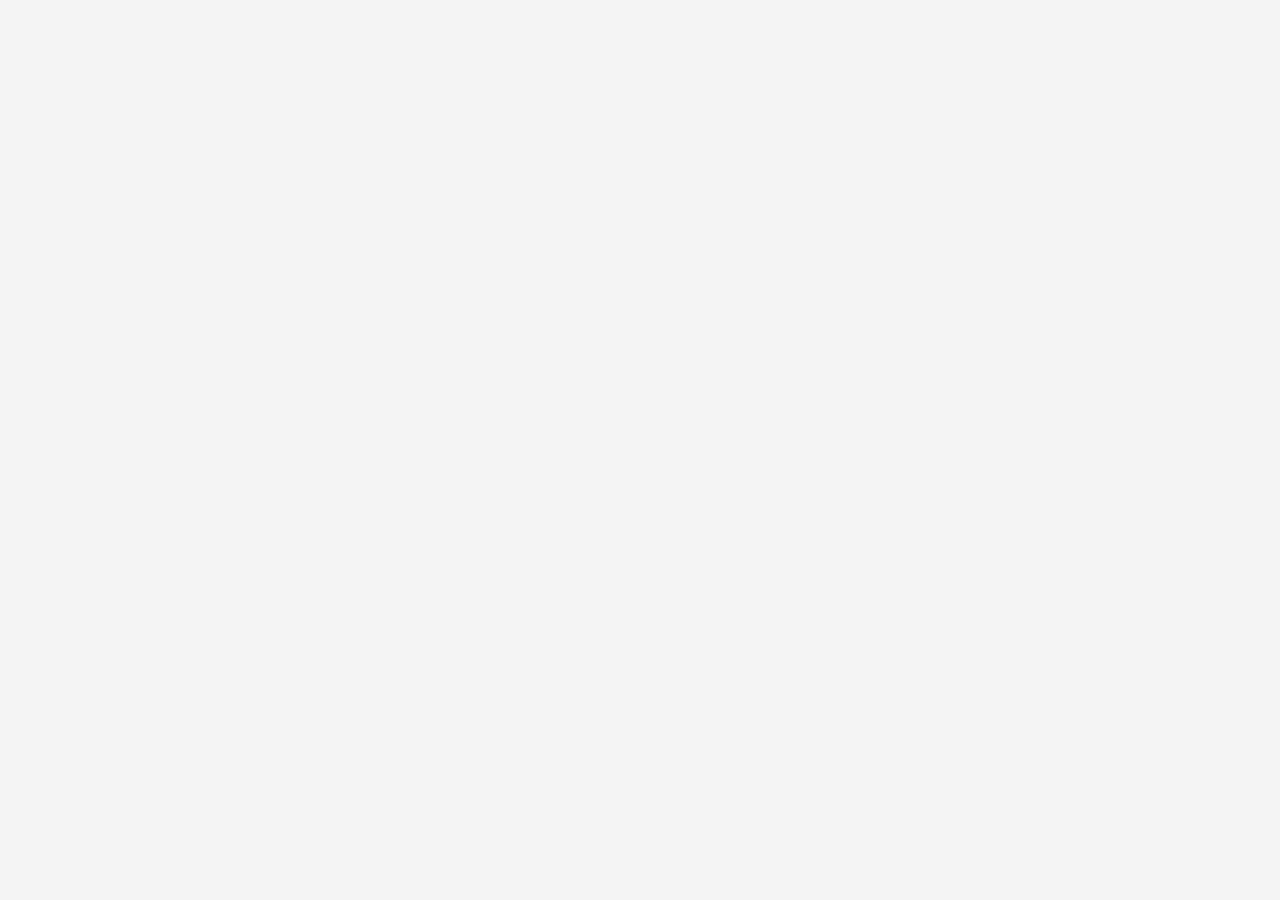
==== boyaca.html @ 5bf3a203 "Primera actualización" ====
<!DOCTYPE html>
<html lang="en">
<head>
    <meta charset="UTF-8">
    <meta name="viewport" content="width=device-width, initial-scale=1.0">
    <link rel="stylesheet" href="css/styles.css">
    <title>Boyaca/title>
</head>
<body>
    <!--Barra superior-->
<header class="top-bar">
    <div class="centar-texto">
        <!--<img src="imagenes/logo.png" alt="Biodiversidad">-->
        <span>Biodiversidad de Boyaca y Cundinamarca</span>
    </div>
</header>

<!--Menu vertical-->
<nav class="vertical-menu">
    <div class="logo">
        <img src="imagenes/logo.png" alt="Biodiversidad">
    </div>
    <ul>
        <li><a href="index.html">Inicio</a></li>
        <li><a href="mapas.html">Mapas</a></li>
        <li><a href="boyaca.html">Boyaca</a></li>
        <li><a href="cundinamarca.html">Cundinamarca</a></li>
    </ul>
</nav>

<main>
    <h1>Estamos en proceso de diseño</h1>
</main>
</body>
</html>
---- css/styles.css ----
body {
    font-family: 'Gill Sans', 'Gill Sans MT', Calibri, 'Trebuchet MS', sans-serif;
    background-color: #f4f4f4;
    margin: 0;
    padding: 0;
    display: flex;
    flex-direction: column;
}

.top-bar {
    background-color: #0e6251;
    color: white;
    padding: 10px 20px;
    display: flex;
    align-items: center;
    justify-content: center;
    position: fixed;
    
    top: 0;
    width: 100%;
    z-index: 1000;
}

.centar-texto {
    display: inline-block;
    font-size: 20px; /* Tamaño del texto */
    font-weight: bold;
}
.logo {
    display: flex;
    align-items: center;
}

.logo img {
    width: 150px; /* Tamaño del logo */
    height: auto;
    margin-right: 10px;
    /*flex: 1;*/
    display: flex;
    justify-content: center;
    align-items: center;
}

.logo span {
    display: inline-block;
    font-size: 20px; /* Tamaño del texto */
    font-weight: bold;
}

.vertical-menu {
    width: 200px;
    background-color: #148f77;
    padding-top: 60px; /* Para evitar que se superponga con la barra superior */
    position: fixed;
    top: 0;
    left: 0;
    height: 100%;
    overflow-x: hidden;
    overflow-y: auto;
}

.vertical-menu ul {
    list-style-type: none;
    padding: 0;
    margin: 0;
}

.vertical-menu li {
    margin: 0;
}

.vertical-menu a {
    display: block;
    padding: 15px;
    text-decoration: none;
    color: white;
    font-size: 18px;
}

.vertical-menu a:hover {
    background-color: #148f77;
}

main {
    margin-left: 200px; /* Espacio para el menú vertical */
    padding: 20px;
    margin-top: 60px; /* Espacio para la barra superior */
}
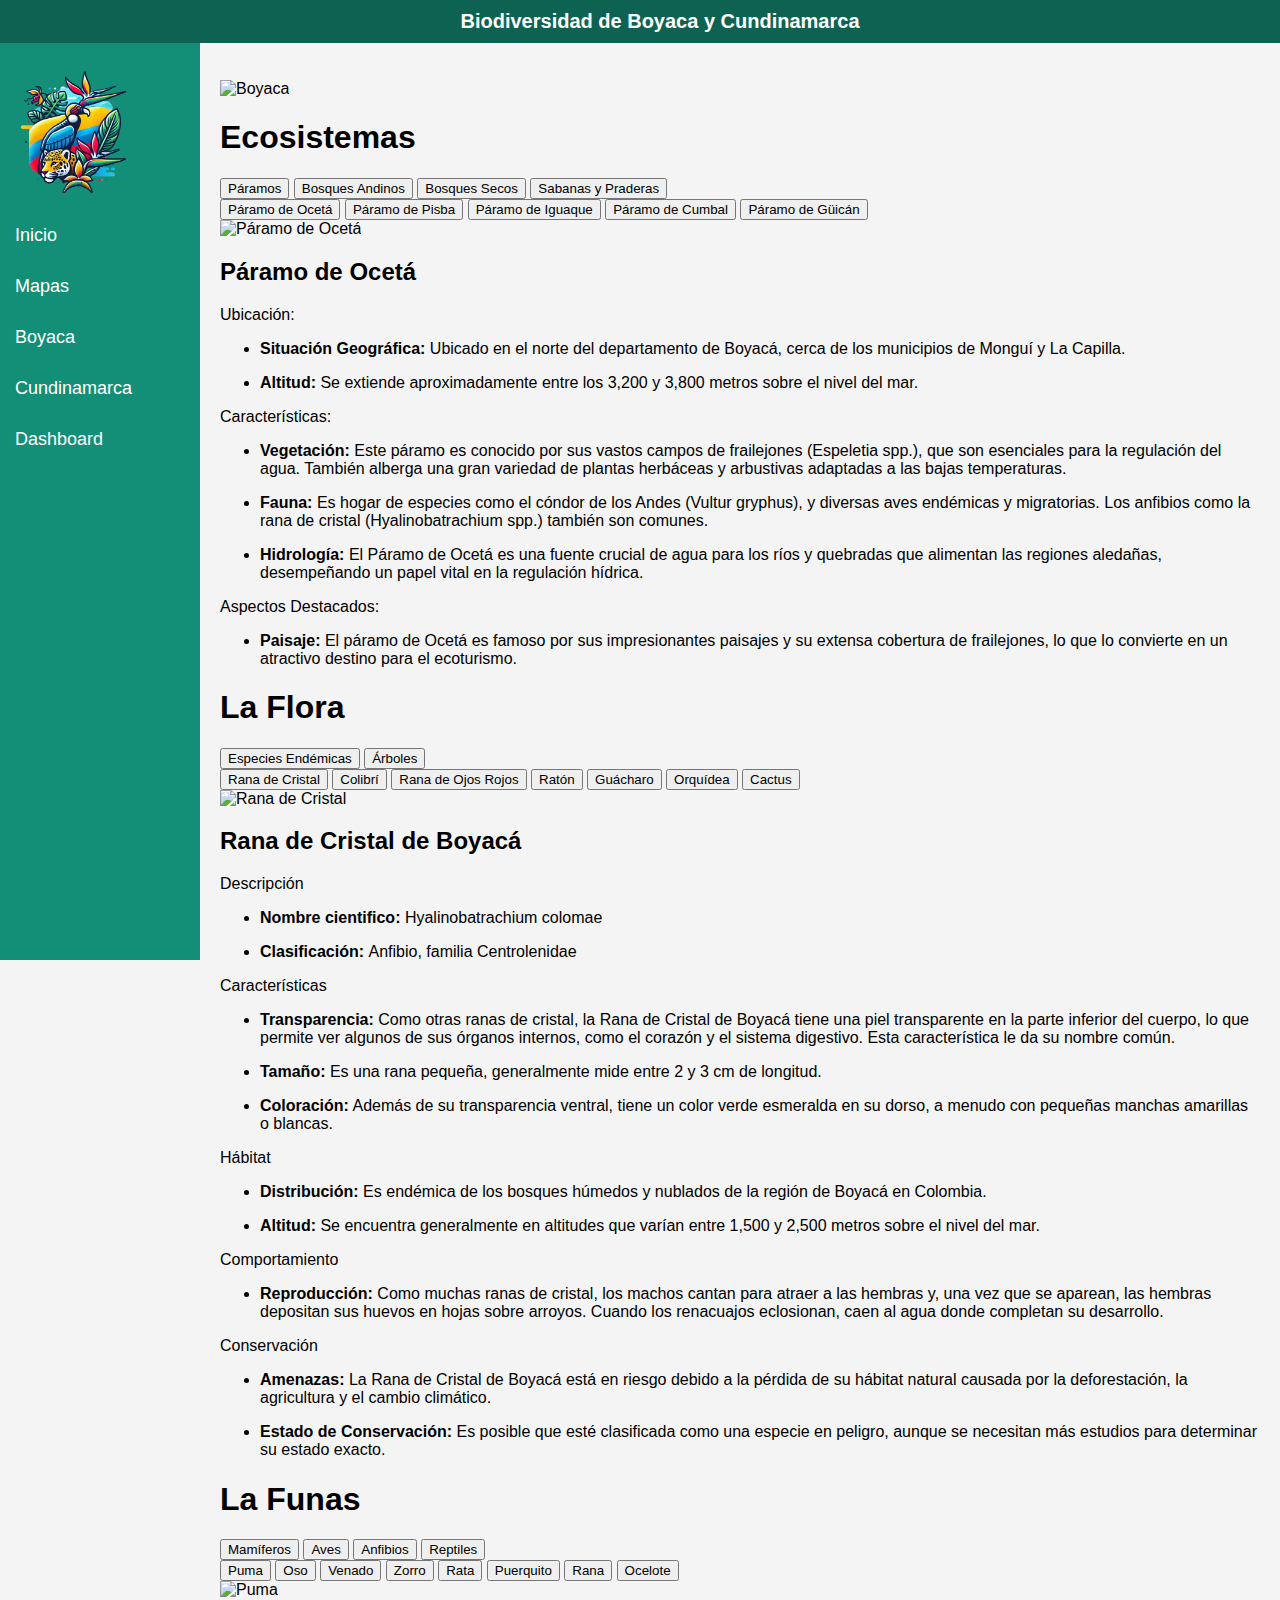
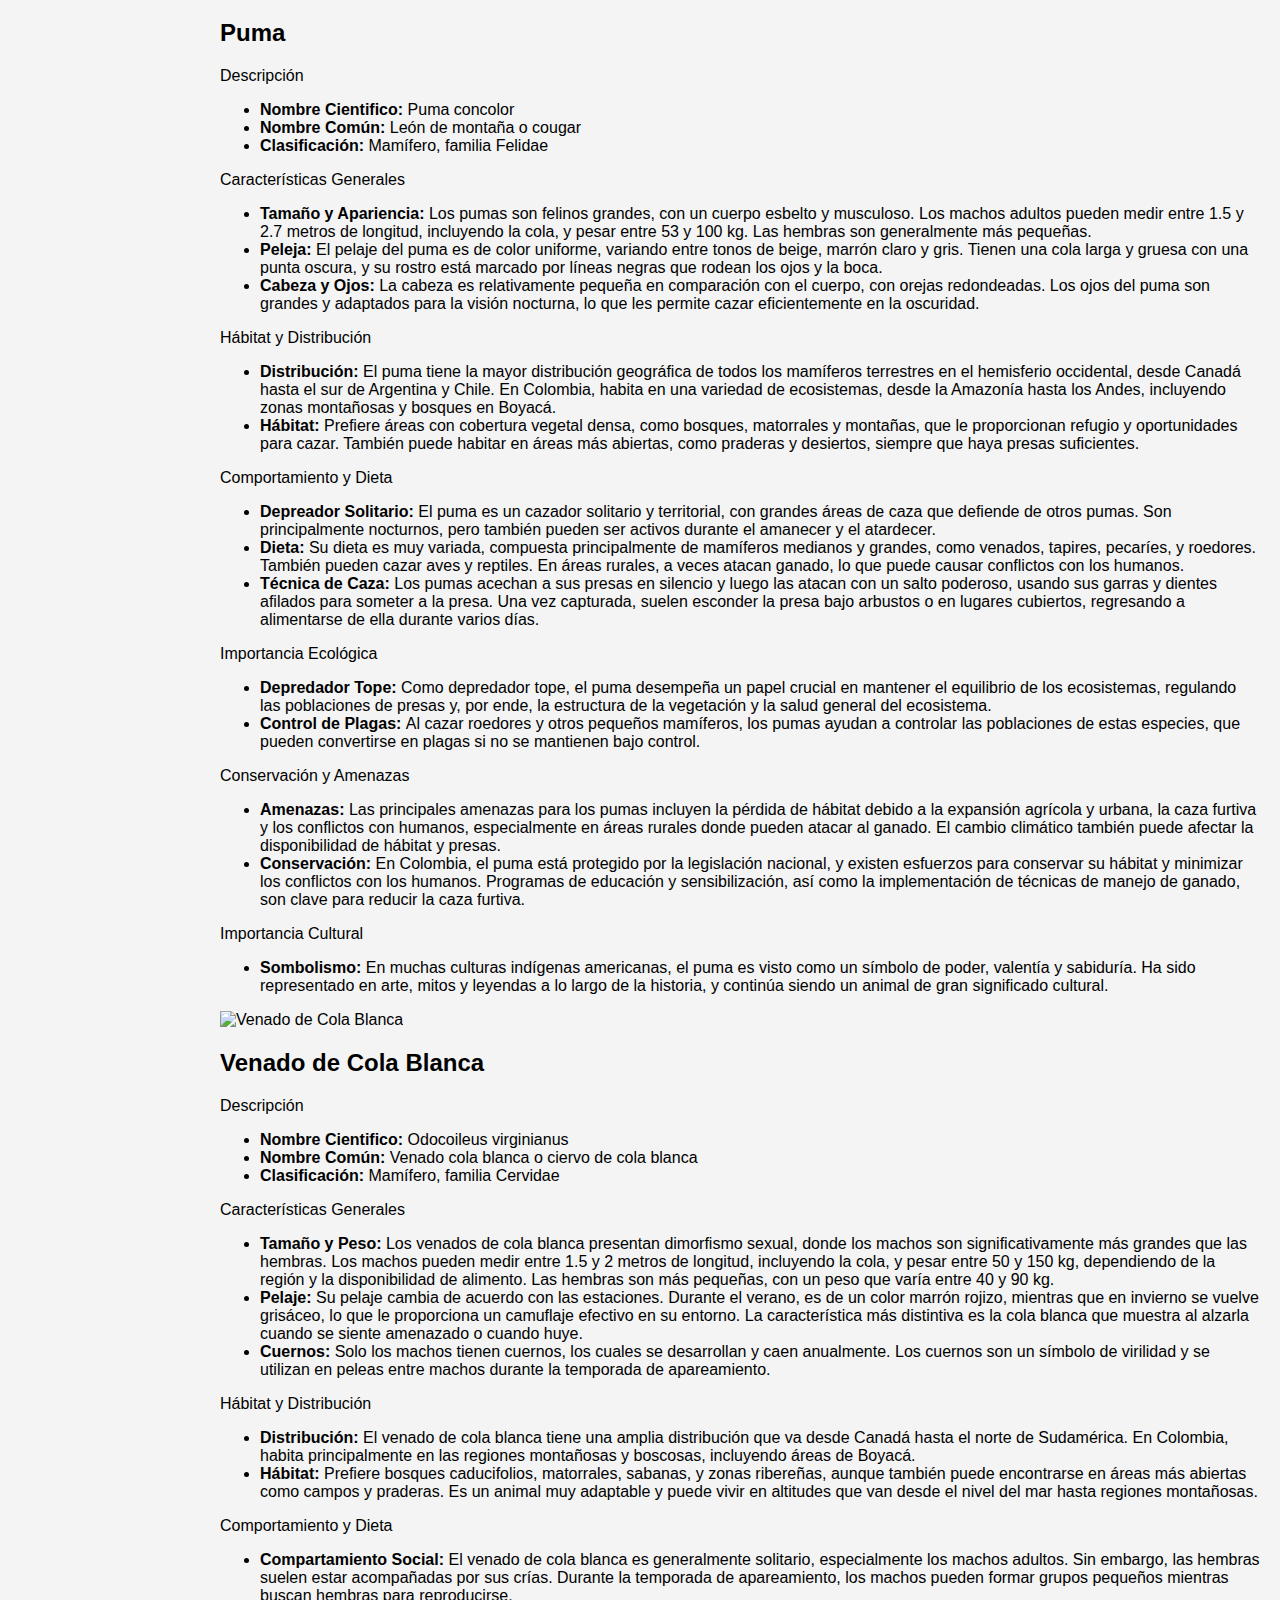
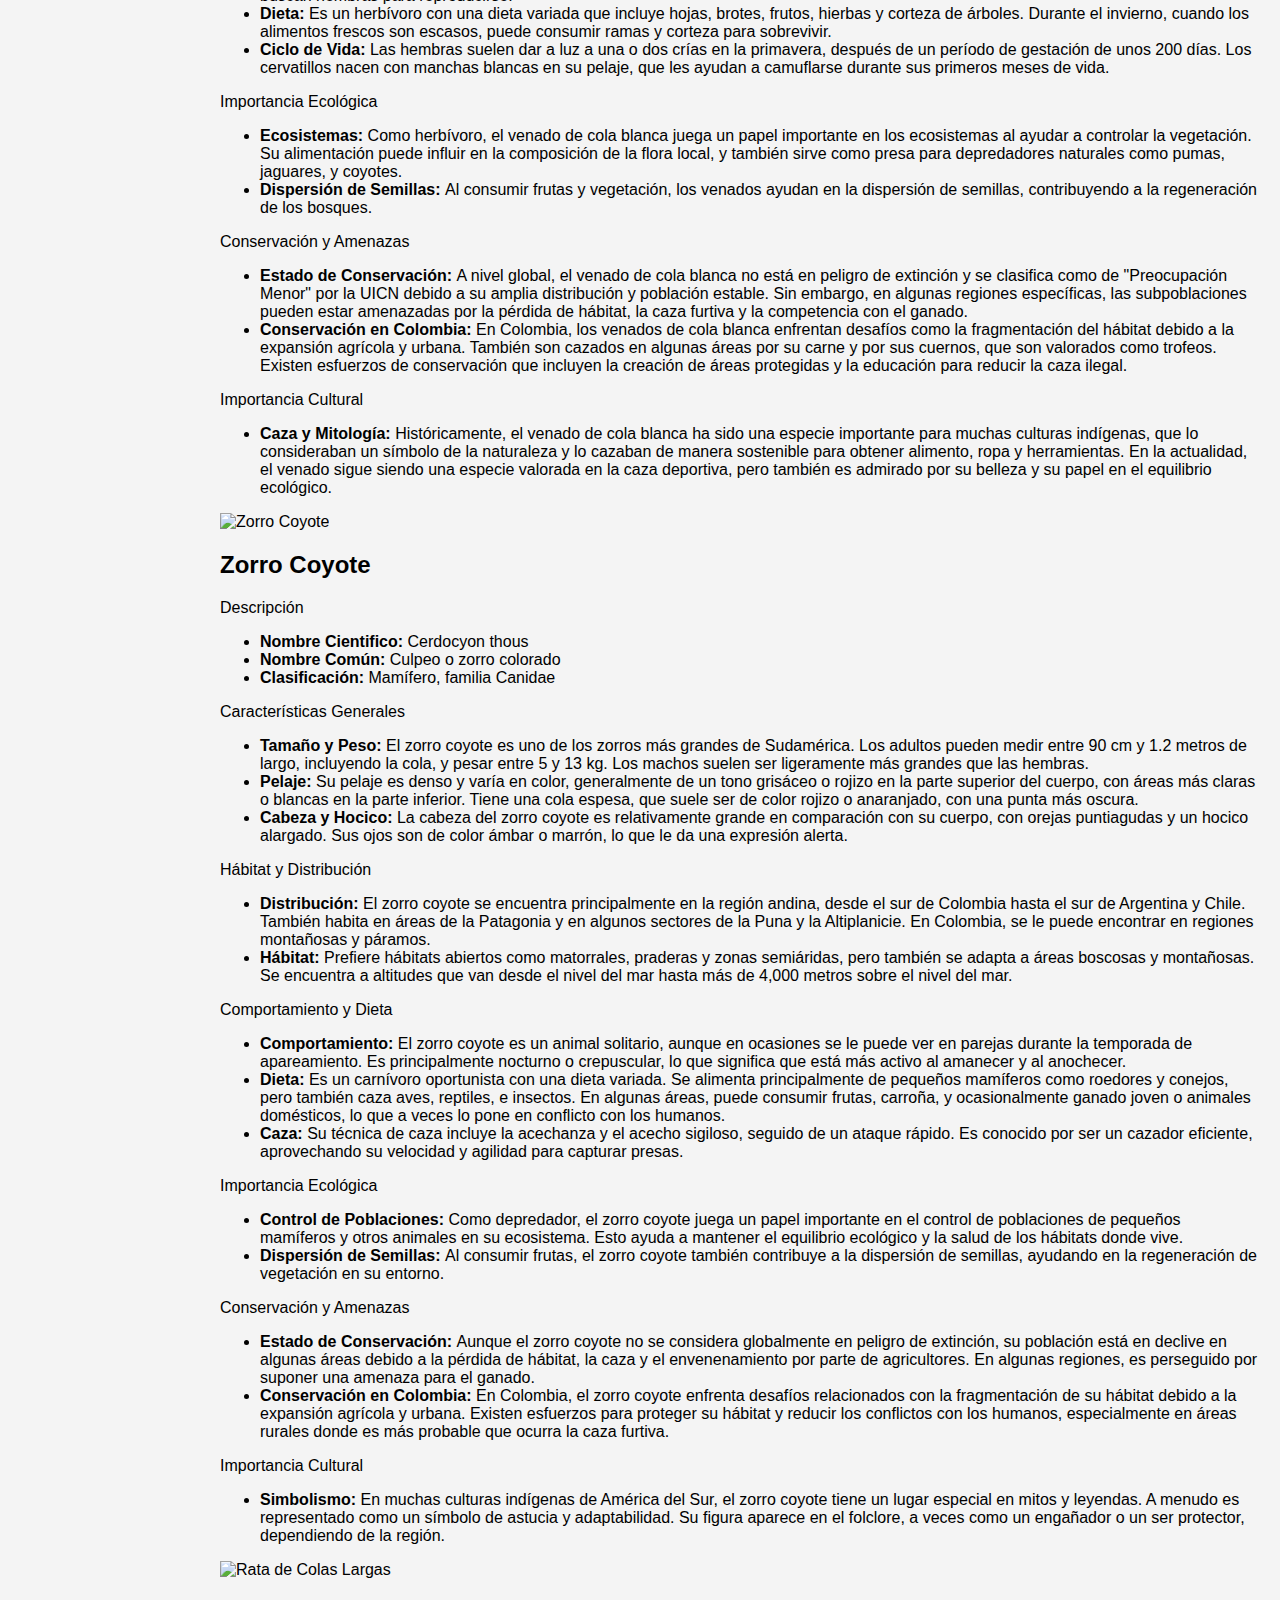
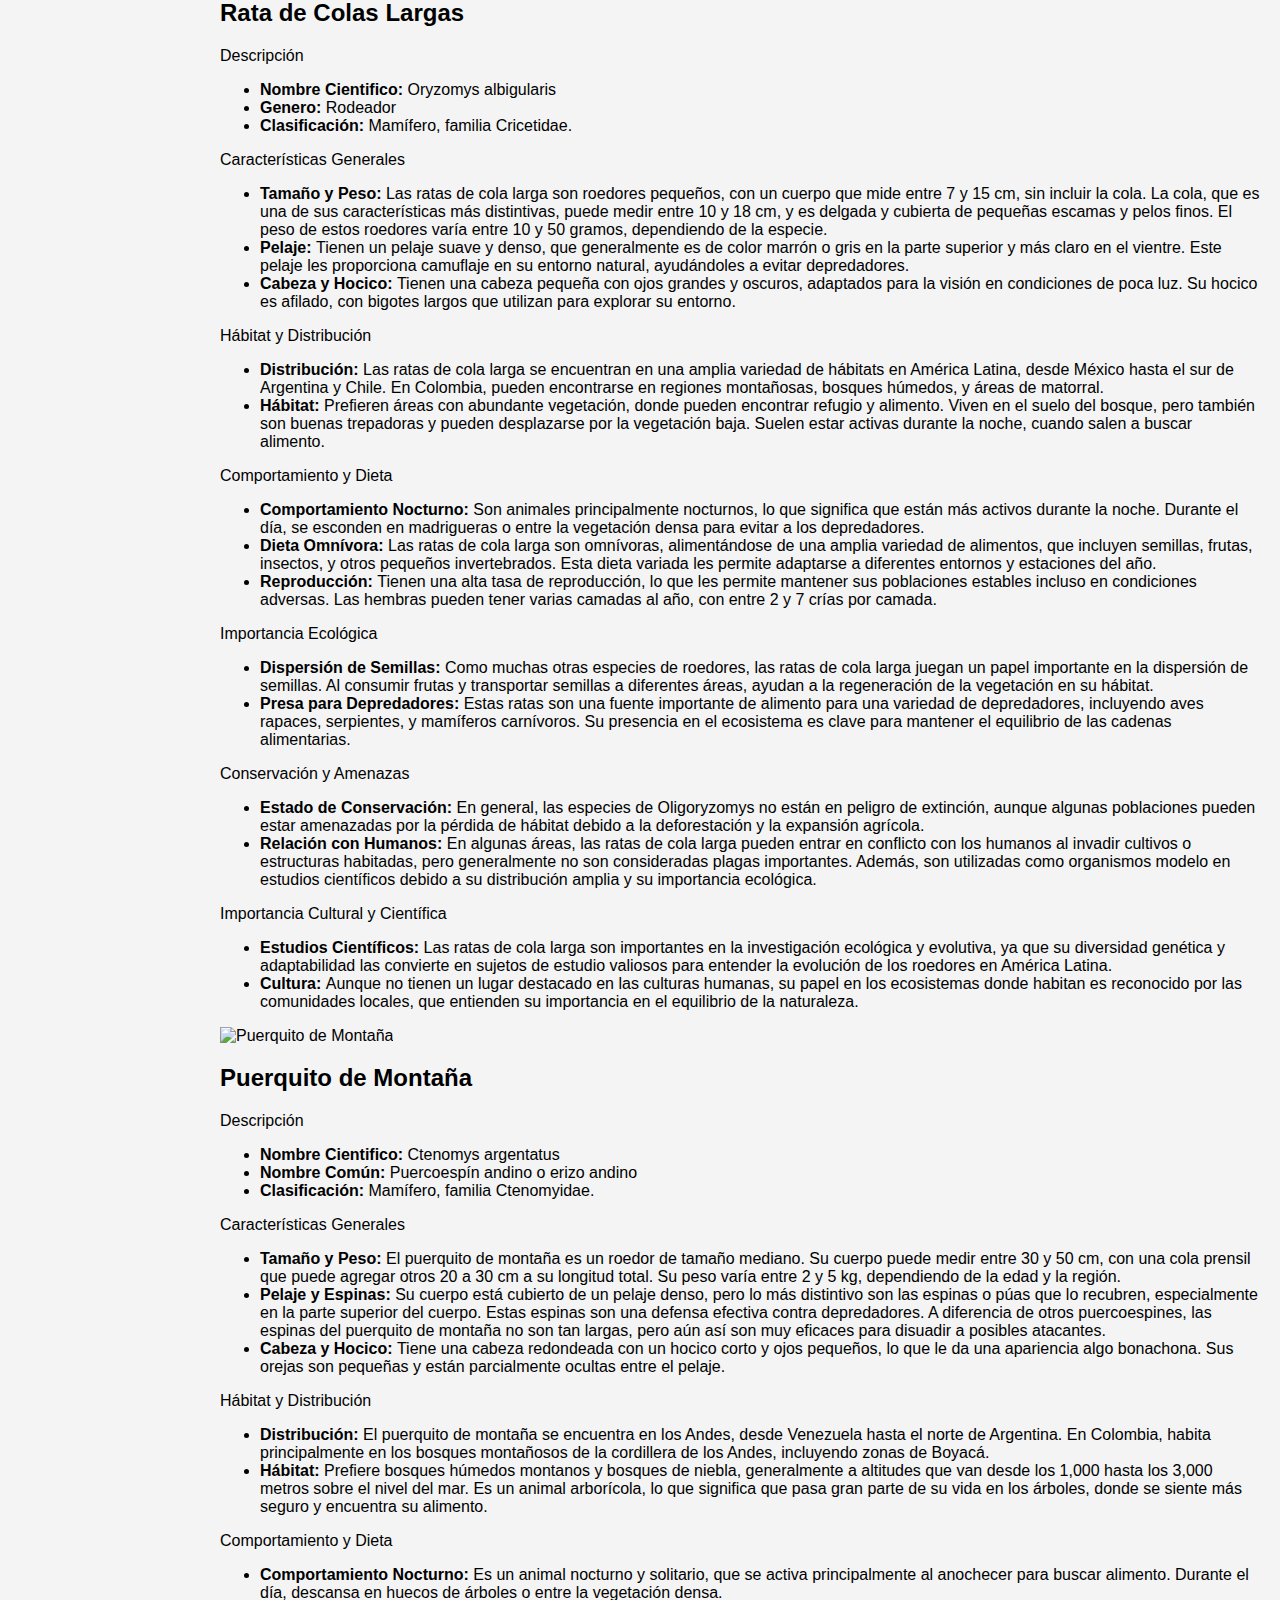
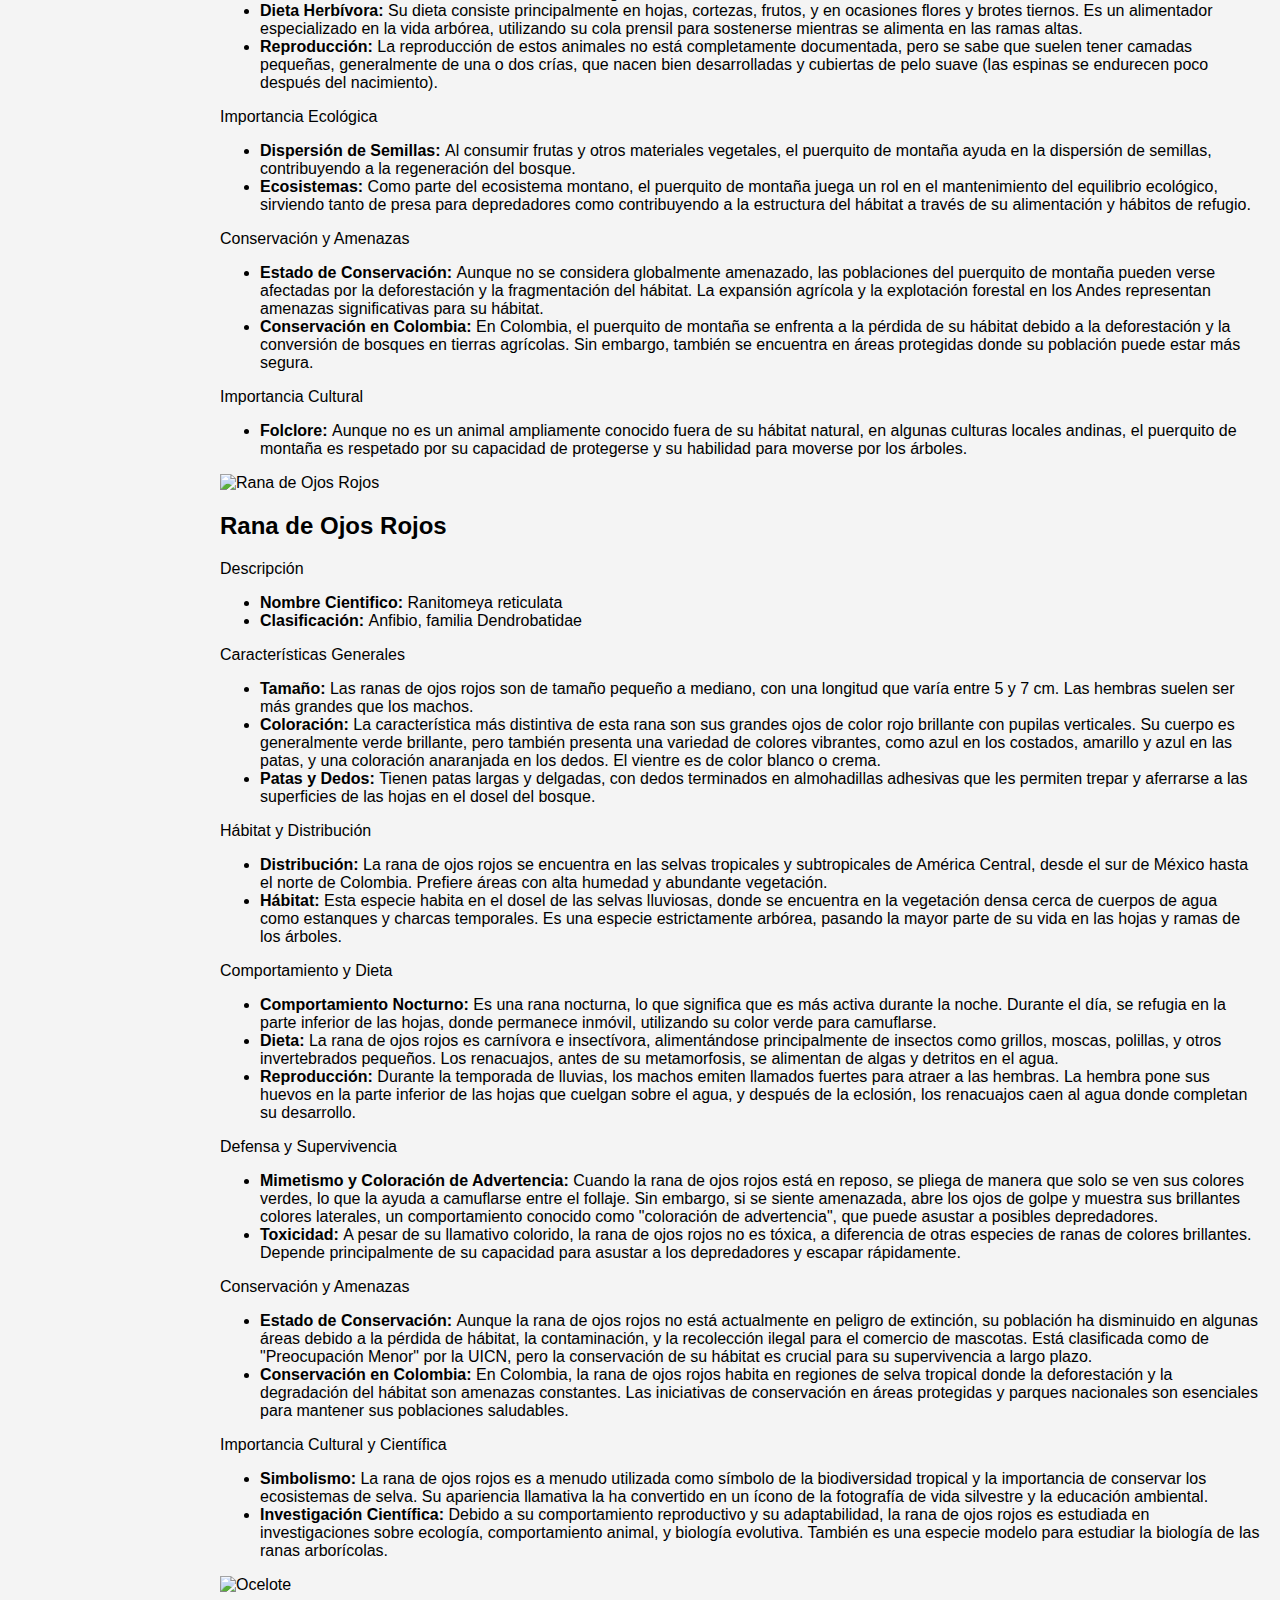
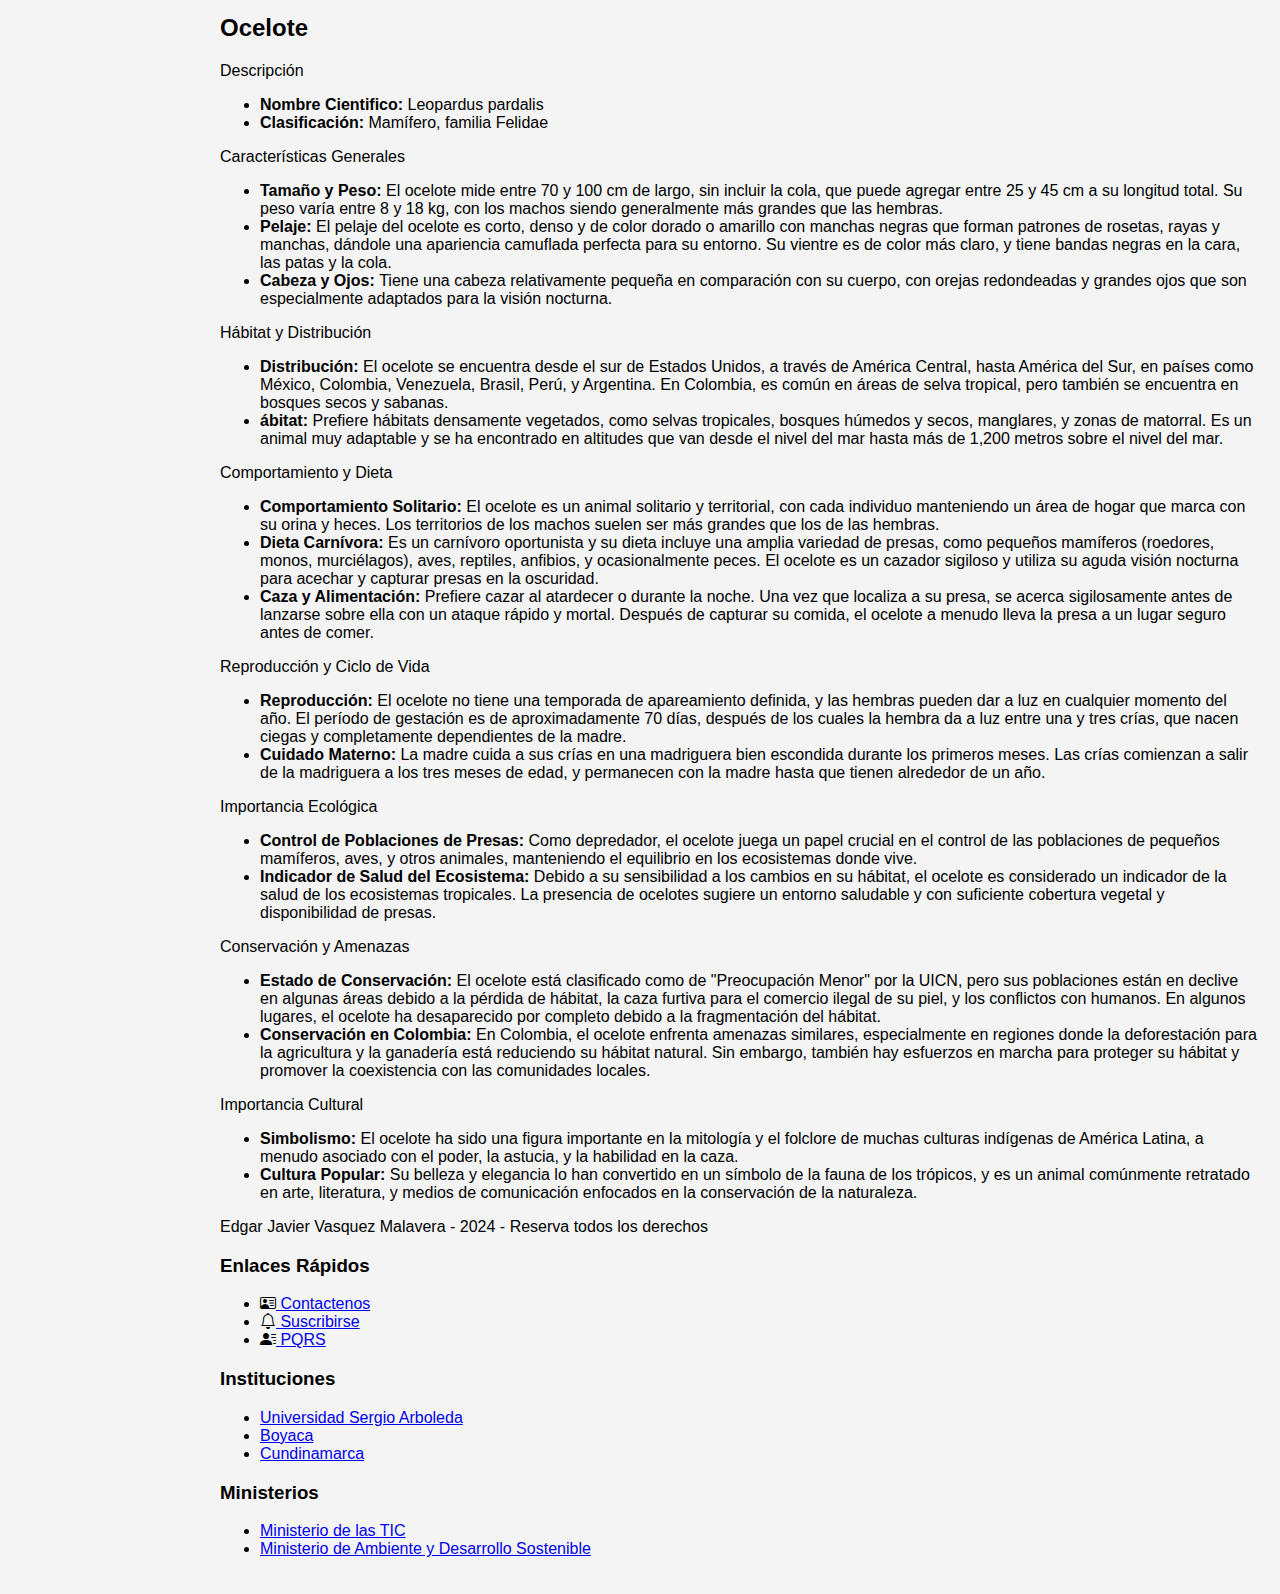
==== commit 836b8832: "Segunda actualización" ====
--- a/boyaca.html
+++ b/boyaca.html
@@ -1,35 +1,2436 @@
-<!DOCTYPE html>
-<html lang="en">
-<head>
-    <meta charset="UTF-8">
-    <meta name="viewport" content="width=device-width, initial-scale=1.0">
-    <link rel="stylesheet" href="css/styles.css">
-    <title>Boyaca/title>
-</head>
-<body>
-    <!--Barra superior-->
-<header class="top-bar">
-    <div class="centar-texto">
-        <!--<img src="imagenes/logo.png" alt="Biodiversidad">-->
-        <span>Biodiversidad de Boyaca y Cundinamarca</span>
-    </div>
-</header>
-
-<!--Menu vertical-->
-<nav class="vertical-menu">
-    <div class="logo">
-        <img src="imagenes/logo.png" alt="Biodiversidad">
-    </div>
-    <ul>
-        <li><a href="index.html">Inicio</a></li>
-        <li><a href="mapas.html">Mapas</a></li>
-        <li><a href="boyaca.html">Boyaca</a></li>
-        <li><a href="cundinamarca.html">Cundinamarca</a></li>
-    </ul>
-</nav>
-
-<main>
-    <h1>Estamos en proceso de diseño</h1>
-</main>
-</body>
+<!DOCTYPE html>
+<html lang="en">
+<head>
+    <meta charset="UTF-8">
+    <meta name="viewport" content="width=device-width, initial-scale=1.0">
+    <link rel="stylesheet" href="https://cdn.jsdelivr.net/npm/bootstrap-icons@1.11.3/font/bootstrap-icons.min.css">
+    <link rel="stylesheet" href="css/styles.css">
+    <link rel="stylesheet" href="css/imageindex.css">
+    <link rel="stylesheet" href="css/pestañas.css">
+    <link rel="stylesheet" href="css/footer.css">
+    <title>Boyaca</title>
+</head>
+<body>
+    <!--Barra superior-->
+    <header class="top-bar">
+        <div class="centar-texto">
+            <!--<img src="imagenes/logo.png" alt="Biodiversidad">-->
+            <span>Biodiversidad de Boyaca y Cundinamarca</span>
+        </div>
+    </header>
+
+    <!--Menu vertical-->
+    <nav class="vertical-menu">
+        <div class="logo">
+            <img src="imagenes/logo.png" alt="Biodiversidad">
+        </div>
+        <ul>
+            <li><a href="index.html">Inicio</a></li>
+            <li><a href="mapas.html">Mapas</a></li>
+            <li><a href="boyaca.html">Boyaca</a></li>
+            <li><a href="cundinamarca.html">Cundinamarca</a></li>
+            <li><a href="dashboard.html">Dashboard</a></li>
+        </ul>
+    </nav>
+
+    <main>
+        <div class="image-container">
+            <img src="imagenes/imagenes/banner_boyaca.png" alt="Boyaca">
+        </div>
+        <!-- Pestañas -->
+        <div class="tab-container">
+            <!-- Título -->
+            <h1 class="tab-title">Ecosistemas</h1>
+
+            <!-- Botones de las Pestañas Principales -->
+            <div class="tab-buttons">
+                <button class="tab-button" onclick="openTab(event, 'paramos')">Páramos</button>
+                <button class="tab-button" onclick="openTab(event, 'bosandino')">Bosques Andinos</button>
+                <button class="tab-button" onclick="openTab(event, 'bossecos')">Bosques Secos</button>
+                <button class="tab-button" onclick="openTab(event, 'sabanaparderas')">Sabanas y Praderas</button>
+            </div>
+
+            <!-- Contenido de las Pestañas -->
+            <div id="paramos" class="tab-content">
+                <div class="subtab-buttons">
+                    <button class="subtab-button" onclick="openSubTab(event, 'paroceta')">Páramo de Ocetá</button>
+                    <button class="subtab-button" onclick="openSubTab(event, 'parpisba')">Páramo de Pisba</button>
+                    <button class="subtab-button" onclick="openSubTab(event, 'pariguaque')">Páramo de Iguaque</button>
+                    <button class="subtab-button" onclick="openSubTab(event, 'parcumbal')">Páramo de Cumbal</button>
+                    <button class="subtab-button" onclick="openSubTab(event, 'parguican')">Páramo de Güicán</button>
+                </div>
+                <div id="paroceta" class="subtab-content">
+                    <img src="imagenes/Boyaca/paramos/Páramo de Ocetá.jpg" alt="Páramo de Ocetá">
+                    <h2>Páramo de Ocetá</h2>
+                    <p>Ubicación:</p>
+                    <ul>
+                        <li><strong>Situación Geográfica:</strong> Ubicado en el norte del departamento de Boyacá, cerca de los municipios de Monguí y La Capilla.</li>
+                    </ul>
+                    <ul>
+                        <li><strong>Altitud:</strong> Se extiende aproximadamente entre los 3,200 y 3,800 metros sobre el nivel del mar.</li>
+                    </ul>
+                    <p>Características:</p>
+                    <ul>
+                        <li><strong>Vegetación:</strong> Este páramo es conocido por sus vastos campos de frailejones (Espeletia spp.), que son esenciales para la regulación del agua. También alberga una gran variedad de plantas herbáceas y arbustivas adaptadas a las bajas temperaturas.</li>
+                    </ul>
+                    <ul>
+                        <li><strong>Fauna:</strong> Es hogar de especies como el cóndor de los Andes (Vultur gryphus), y diversas aves endémicas y migratorias. Los anfibios como la rana de cristal (Hyalinobatrachium spp.) también son comunes.</li>
+                    </ul>
+                    <ul>
+                        <li><strong>Hidrología:</strong> El Páramo de Ocetá es una fuente crucial de agua para los ríos y quebradas que alimentan las regiones aledañas, desempeñando un papel vital en la regulación hídrica.</li>
+                    </ul>
+                    <p>Aspectos Destacados:</p>
+                    <ul>
+                        <li><strong>Paisaje:</strong> El páramo de Ocetá es famoso por sus impresionantes paisajes y su extensa cobertura de frailejones, lo que lo convierte en un atractivo destino para el ecoturismo.</li>
+                    </ul>
+                </div>
+                <div id="parpisba" class="subtab-content" style="display:none;">
+                    <img src="imagenes/Boyaca/paramos/Páramo de Pisba.jpeg" alt="Páramo de Pisba">
+                    <h2>Páramo de Pisba</h2>
+                    <p>Ubicación:</p>
+                    <ul>
+                        <li><strong>Situación Geográfica:</strong> Se encuentra en el sur de Boyacá, extendiéndose hasta la región del Tolima. Está cerca de los municipios de Chita y El Cocuy.</li>
+                    </ul>
+                    <ul>
+                        <li><strong>Altitud:</strong> Varía entre los 3,200 y 4,200 metros sobre el nivel del mar.</li>
+                    </ul>
+                    <p>Características:</p>
+                    <ul>
+                        <li><strong>Vegetación:</strong> Similar al Páramo de Ocetá, el Páramo de Pisba tiene una vegetación dominada por frailejones y una variedad de plantas herbáceas. Es notable por sus campos de vegetación baja y sus suelos húmedos.</li>
+                    </ul>
+                    <ul>
+                        <li><strong>Fauna:</strong> Alberga especies como el oso de anteojos (Tremarctos ornatus), el cóndor de los Andes, y una rica avifauna adaptada a las condiciones frías. Los anfibios también son diversos en este ecosistema.</li>
+                    </ul>
+                    <ul>
+                        <li><strong>Hidrología:</strong> Este páramo es fundamental para la captación de agua que alimenta los ríos y quebradas locales, influyendo en la disponibilidad de agua en las regiones circundantes.</li>
+                    </ul>
+                    <p>Aspectos Destacados:</p>
+                    <ul>
+                        <li><strong>Paisaje:</strong> El Páramo de Pisba se caracteriza por su topografía accidentada y sus hermosos paisajes de alta montaña, que incluyen lagunas y formaciones rocosas.</li>
+                    </ul>
+                </div>
+                <div id="pariguaque" class="subtab-content" style="display:none;">
+                    <img src="imagenes/Boyaca/paramos/Páramo de Iguaque.jpeg" alt="Páramo de Iguaque">
+                    <h2>Páramo de Iguaque</h2>
+                    <p>Ubicación:</p>
+                    <ul>
+                        <li><strong>Situación Geográfica:</strong> Se encuentra al norte del departamento, cerca del municipio de Villa de Leyva.</li>
+                    </ul>
+                    <ul>
+                        <li><strong>Altitud:</strong> Oscila entre los 2,800 y 3,500 metros sobre el nivel del mar.</li>
+                    </ul>
+                    <p>Características:</p>
+                    <ul>
+                        <li><strong>Vegetación:</strong> Este páramo presenta una vegetación variada que incluye frailejones, musgos, líquenes y una gran diversidad de plantas herbáceas adaptadas a condiciones de alta montaña.</li>
+                    </ul>
+                    <ul>
+                        <li><strong>Fauna:</strong> El Páramo de Iguaque es hogar de especies como el venado de cola blanca (Odocoileus virginianus), y aves como el tucán andino (Ramphastos sulfuratus). También alberga diversas especies de anfibios y reptiles.</li>
+                    </ul>
+                    <ul>
+                        <li><strong>Hidrología:</strong> Es una fuente importante de agua para los ríos y quebradas locales, y es esencial para la provisión de agua a las poblaciones cercanas.</li>
+                    </ul>
+                    <p>Aspectos Destacados:</p>
+                    <ul>
+                        <li><strong>Paisaje:</strong> El Páramo de Iguaque es conocido por sus paisajes pintorescos y su significado cultural. La Laguna de Iguaque, situada en el corazón del páramo, es un sitio sagrado para las comunidades indígenas locales.</li>
+                    </ul>
+                </div>
+                <div id="parcumbal" class="subtab-content" style="display:none;">
+                    <img src="imagenes/Boyaca/paramos/Páramo de Cumbal.jpg" alt="Páramo de Cumbal">
+                    <h2>Páramo de Cumbal</h2>
+                    <p>Ubicación:</p>
+                    <ul>
+                        <li><strong>Situación Geográfica:</strong> Aunque mayormente ubicado en el departamento de Nariño, su influencia se extiende hasta el noreste de Boyacá.</li>
+                    </ul>
+                    <ul>
+                        <li><strong>Altitud:</strong> Se encuentra a altitudes superiores a los 3,500 metros sobre el nivel del mar.</li>
+                    </ul>
+                    <p>Características:</p>
+                    <ul>
+                        <li><strong>Vegetación:</strong> Este páramo se caracteriza por una vegetación de alta montaña con frailejones y una gran diversidad de plantas herbáceas.</li>
+                    </ul>
+                    <ul>
+                        <li><strong>Fauna:</strong> Alberga una variedad de especies, incluyendo aves como el cóndor de los Andes y mamíferos como el puma.</li>
+                    </ul>
+                    <ul>
+                        <li><strong>Hidrología:</strong> Al igual que otros páramos, el Páramo de Cumbal es crucial para la regulación hídrica en la región.</li>
+                    </ul>
+                    <p>Aspectos Destacados:</p>
+                    <ul>
+                        <li><strong>Paisaje:</strong> El Páramo de Cumbal presenta un paisaje dramático con montañas escarpadas y extensos campos de frailejones, ofreciendo vistas espectaculares.</li>
+                    </ul>
+                </div>
+                <div id="parguican" class="subtab-content" style="display:none;">
+                    <img src="imagenes/Boyaca/paramos/paramo de guican o cocuy.jpg" alt="Páramo de Guican">
+                    <h2>Páramo de Güicán</h2>
+                    <p>Ubicación:</p>
+                    <ul>
+                        <li><strong>Situación Geográfica:</strong> Localizado en el nororiente de Boyacá, cerca del municipio de Güicán y extendiéndose hasta el sur de la región de Santander.</li>
+                    </ul>
+                    <ul>
+                        <li><strong>Altitud:</strong> Se encuentra a altitudes que van desde los 3,000 hasta los 4,200 metros sobre el nivel del mar.</li>
+                    </ul>
+                    <p>Características:</p>
+                    <ul>
+                        <li><strong>Vegetación:</strong> El Páramo de Güicán tiene una vegetación compuesta principalmente de frailejones, plantas herbáceas y musgos.</li>
+                    </ul>
+                    <ul>
+                        <li><strong>Fauna:</strong> Es hogar de especies como el oso de anteojos y diversas aves andinas. También se pueden encontrar diversas especies de ranas y reptiles adaptados a las condiciones frías.</li>
+                    </ul>
+                    <ul>
+                        <li><strong>Hidrología:</strong> Este páramo es esencial para la captación y regulación del agua en la región, afectando la disponibilidad de agua para las áreas circundantes.</li>
+                    </ul>
+                    <p>Aspectos Destacados:</p>
+                    <ul>
+                        <li>Paisaje: El Páramo de Güicán es conocido por sus paisajes únicos y su importancia ecológica en la región.</li>
+                    </ul>
+                </div>
+            </div>
+
+            <div id="bosandino" class="tab-content" style="display:none;">
+                <div class="subtab-buttons">
+                    <button class="subtab-button" onclick="openSubTab(event, 'baiguaque')">Bosque Andino de Iguaque</button>
+                    <button class="subtab-button" onclick="openSubTab(event, 'pnnevados')">Parque Nacional Natural de los Nevados</button>
+                    <button class="subtab-button" onclick="openSubTab(event, 'pniguaque')">Parque Natural Regional de Iguaque</button>
+                    <button class="subtab-button" onclick="openSubTab(event, 'pncocuy')">Parque Nacional Natural El Cocuy</button>
+                    <button class="subtab-button" onclick="openSubTab(event, 'pntota')">Parque Natural Regional de Tota</button>
+                </div>
+                <div id="baiguaque" class="subtab-content">
+                    <img src="imagenes/Boyaca/bosques/Bosque_Andino_Iguaque.jpeg" alt="Imagen 2.1">
+                    <h2>Bosque Andino de Iguaque</h2>
+                    <p>Ubicación:</p>
+                    <ul>
+                        <li><strong>Situación Geográfica:</strong> Al norte del departamento de Boyacá, cerca del municipio de Villa de Leyva.</li>
+                    </ul>
+                    <ul>
+                        <li><strong>Altitud:</strong> Aproximadamente entre 2,800 y 3,500 metros sobre el nivel del mar.</li>
+                    </ul>
+                    <p>Características:</p>
+                    <ul>
+                        <li><strong>Vegetación:</strong> Dominado por especies de árboles como el roble (Quercus humboldtii) y el ciprés (Cupressus lusitanica). También se encuentran arbustos, helechos y plantas herbáceas. La vegetación es muy diversa y se adapta a las condiciones de humedad y temperatura.</li>
+                    </ul>
+                    <ul>
+                        <li><strong>Fauna:</strong> Alberga una rica fauna que incluye mamíferos como el venado de cola blanca (Odocoileus virginianus) y el puma (Puma concolor). También es hogar de aves como el tucán andino (Ramphastos sulfuratus) y el quetzal (Pharomachrus mocinno), así como de varias especies de roedores y marsupiales.</li>
+                    </ul>
+                    <ul>
+                        <li><strong>Aspectos Destacados:</strong> El bosque andino de Iguaque incluye la Laguna de Iguaque, un sitio sagrado para las comunidades locales, y es conocido por sus hermosos paisajes y su biodiversidad.</li>
+                    </ul>
+                </div>
+                <div id="pnnevados" class="subtab-content" style="display:none;">
+                    <img src="imagenes/Boyaca/bosques/losnevados.jpeg" alt="Imagen 2.2">
+                    <h2>Parque Nacional Natural de los Nevados</h2>
+                    <p>Ubicación:</p>
+                    <ul>
+                        <li><strong>Situación Geográfica:</strong> En el suroeste del departamento de Boyacá, extendiéndose también a los departamentos vecinos de Caldas y Risaralda.</li>
+                    </ul>
+                    <ul>
+                        <li><strong>Altitud:</strong> Varía entre los 2,500 y 3,800 metros sobre el nivel del mar</li>
+                    </ul>
+                    <p>Características:</p>
+                    <ul>
+                        <li><strong>Vegetación:</strong> Este bosque andino presenta una vegetación rica y variada, con árboles como el roble y el ciprés. Además, incluye especies vegetales adaptadas a las condiciones frías, como musgos, líquenes y plantas herbáceas. En las zonas más altas, la vegetación se transforma en páramo.</li>
+                    </ul>
+                    <ul>
+                        <li><strong>Fauna:</strong> Es hogar de especies como el oso de anteojos (Tremarctos ornatus), el puma (Puma concolor), y aves como el cóndor de los Andes (Vultur gryphus). También se pueden encontrar especies de anfibios y reptiles adaptados al clima frío.</li>
+                    </ul>
+                    <ul>
+                        <li><strong>Aspectos Destacados:</strong> El parque incluye los nevados del Ruiz y del Tolima, ofreciendo paisajes montañosos impresionantes y una gran diversidad de ecosistemas.</li>
+                    </ul>
+                </div>
+                <div id="pniguaque" class="subtab-content" style="display:none;">
+                    <img src="imagenes/Boyaca/bosques/pniguaque.jpg" alt="Imagen 2.2">
+                    <h2>Parque Natural Regional de Iguaque</h2>
+                    <p>Ubicación:</p>
+                    <ul>
+                        <li><strong>Situación Geográfica:</strong> En el norte de Boyacá, cerca de los municipios de Villa de Leyva y Ráquira</li>
+                    </ul>
+                    <ul>
+                        <li><strong>Altitud:</strong> Se encuentra a altitudes entre 2,800 y 3,500 metros sobre el nivel del mar.</li>
+                    </ul>
+                    <p>Características:</p>
+                    <ul>
+                        <li><strong>Vegetación:</strong> El bosque andino de este parque presenta una mezcla de vegetación arbórea, con especies como el roble y el ciprés, junto con una rica capa de arbustos y plantas herbáceas. La vegetación es densa y proporciona un hábitat variado para muchas especies.</li>
+                    </ul>
+                    <ul>
+                        <li><strong>Fauna:</strong> Alberga especies como el venado de cola blanca y diversas aves como el tucán andino. También se encuentran varios roedores y marsupiales adaptados a este hábitat.</li>
+                    </ul>
+                    <ul>
+                        <li><strong>Aspectos Destacados:</strong> El parque es conocido por su belleza escénica y su importancia cultural, ya que incluye la Laguna de Iguaque, un sitio ceremonial para las comunidades locales.</li>
+                    </ul>
+                </div>
+                <div id="pncocuy" class="subtab-content" style="display:none;">
+                    <img src="imagenes/Boyaca/bosques/cocuy.jpg" alt="Imagen 2.2">
+                    <h2>Parque Nacional Natural El Cocuy</h2>
+                    <p>Ubicación:</p>
+                    <ul>
+                        <li><strong>Situación Geográfica:</strong> Al noreste de Boyacá, extendiéndose también a la región del departamento de Santander</li>
+                    </ul>
+                    <ul>
+                        <li><strong>Altitud: </strong> Varía entre los 2,800 y 4,200 metros sobre el nivel del mar.</li>
+                    </ul>
+                    <p>Características:</p>
+                    <ul>
+                        <li><strong>Vegetación:</strong> En las zonas bajas del parque, los bosques andinos están dominados por especies como el roble y el ciprés. A medida que se asciende, la vegetación cambia a páramo en las zonas más altas. El bosque incluye una mezcla de arbustos, helechos y plantas herbáceas.</li>
+                    </ul>
+                    <ul>
+                        <li><strong>Fauna:</strong> El bosque andino del parque es hogar de especies como el oso de anteojos y aves como el cóndor de los Andes. También alberga una rica fauna de insectos y anfibios.</li>
+                    </ul>
+                    <ul>
+                        <li><strong>Aspectos Destacados:</strong>El parque es conocido por su impresionante paisaje montañoso, que incluye cumbres nevadas y lagunas de alta montaña.</li>
+                    </ul>
+                </div>
+                <div id="pntota" class="subtab-content" style="display:none;">
+                    <img src="imagenes/Boyaca/bosques/tota.jpeg" alt="Imagen 2.2">
+                    <h2>Parque Natural Regional de Tota</h2>
+                    <p>Ubicación:</p>
+                    <ul>
+                        <li><strong>Situación Geográfica:</strong> En la región suroeste de Boyacá, alrededor del Lago de Tota.</li>
+                    </ul>
+                    <ul>
+                        <li><strong>Altitud:</strong> Aproximadamente entre 2,600 y 3,200 metros sobre el nivel del mar.</li>
+                    </ul>
+                    <p>Características:</p>
+                    <ul>
+                        <li><strong>Vegetación:</strong> Este bosque andino está caracterizado por la presencia de especies como el roble y el ciprés, junto con una vegetación arbustiva y herbácea que se adapta a las condiciones de alta humedad.</li>
+                    </ul>
+                    <ul>
+                        <li><strong>Fauna:</strong> Es hogar de una variedad de especies, incluyendo aves acuáticas y mamíferos como el venado de cola blanca. También hay presencia de roedores y anfibios adaptados al entorno.</li>
+                    </ul>
+                    <ul>
+                        <li><strong>Aspectos Destacados:</strong> El Parque Natural Regional de Tota es conocido por su lago, el Lago de Tota, que es el más grande de Colombia, y por su biodiversidad tanto en tierra como en agua.</li>
+                    </ul>
+                </div>
+            </div>
+
+            <div id="bossecos" class="tab-content" style="display:none;">
+                <div class="subtab-buttons">
+                    <button class="subtab-button" onclick="openSubTab(event, 'regchicmocha')">Región del Chicamocha</button>
+                    <button class="subtab-button" onclick="openSubTab(event, 'valletota')">Valle de Tota</button>
+                    <button class="subtab-button" onclick="openSubTab(event, 'areaduitama')">Área de Duitama</button>
+                    <button class="subtab-button" onclick="openSubTab(event, 'regvalriosuarez')">Regiones del Valle del Río Suárez</button>
+                    <button class="subtab-button" onclick="openSubTab(event, 'regmongui')">Región de Monguí</button>
+                </div>
+                <div id="regchicmocha" class="subtab-content">
+                    <img src="imagenes/Boyaca/bosques secos/Chicamocha.jpg" alt="Region del Chicamocha">
+                    <h2>Región del Chicamocha</h2>
+                    <p>Ubicación:</p>
+                    <ul>
+                        <li><strong>Situación Geográfica:</strong> En la región del cañón del Chicamocha, que se extiende a lo largo de los municipios de Villa de Leyva, Monguí y Soatá.</li>
+                    </ul>
+                    <ul>
+                        <li><strong>Altitud:</strong> Generalmente entre los 1,000 y 2,000 metros sobre el nivel del mar.</li>
+                    </ul>
+                    <p>Características:</p>
+                    <ul>
+                        <li><strong>Vegetación:</strong> Este bosque seco está dominado por árboles y arbustos adaptados a las condiciones de sequedad estacional. Se encuentran especies como el Caracolí (Scolopia brachypetala) y el Cacto (Opuntia spp.). La vegetación es menos densa en comparación con los bosques andinos y está adaptada a períodos de sequía.</li>
+                    </ul>
+                    <ul>
+                        <li><strong>Fauna:</strong> Alberga una variedad de especies adaptadas a las condiciones secas, como el zorro (Cerdocyon thous), aves como el tucán (Ramphastos tucanus), y reptiles como la iguana (Iguana iguana). Los insectos también son abundantes en este ecosistema.</li>
+                    </ul>
+                    <ul>
+                        <li><strong>Aspectos Destacados: </strong>El bosque seco de la región del Chicamocha está asociado con el cañón del mismo nombre, creando paisajes escénicos únicos y áreas de interés para el ecoturismo.</li>
+                    </ul>
+                </div>
+                <div id="valletota" class="subtab-content" style="display:none;">
+                    <img src="imagenes/Boyaca/bosques secos/laguna de tota.jpeg" alt="Valle de Tota">
+                    <h2>Valle de Tota</h2>
+                    <p>Ubicación:</p>
+                    <ul>
+                        <li><strong>Situación Geográfica: </strong>Alrededor del Lago de Tota y en áreas cercanas de la región suroeste de Boyacá.</li>
+                    </ul>
+                    <ul>
+                        <li><strong>Altitud:</strong> Varía entre los 2,400 y 2,600 metros sobre el nivel del mar, situándose en una transición entre los bosques secos y los bosques andinos.</li>
+                    </ul>
+                    <p>Características:</p>
+                    <ul>
+                        <li><strong>Vegetación:</strong> La vegetación en esta área incluye especies adaptadas a la variabilidad en la disponibilidad de agua. Los árboles secos como el Guayacán (Tabebuia spp.) y las plantas xerófitas son comunes. La vegetación suele ser menos densa y presenta adaptaciones para resistir la sequedad estacional.</li>
+                    </ul>
+                    <ul>
+                        <li><strong>Fauna:</strong> Este bosque seco alberga especies como el venado de cola blanca (Odocoileus virginianus) y diversas aves que se adaptan a las condiciones de menor humedad. Los roedores y algunas especies de reptiles también son comunes.</li>
+                    </ul>
+                    <ul>
+                        <li><strong>Aspectos Destacados: </strong>El área alrededor del Lago de Tota es conocida por su belleza natural y es un sitio de interés para la observación de aves y el turismo ecológico.</li>
+                    </ul>
+                </div>
+                <div id="areaduitama" class="subtab-content" style="display:none;">
+                    <img src="imagenes/Boyaca/bosques secos/duitama.JPG" alt="Área de Duitama">
+                    <h2>Área de Duitama</h2>
+                    <p></p>
+                    <ul>
+                        <li><strong>Situación Geográfica:</strong> En la región alrededor del municipio de Duitama y áreas circundantes.</li>
+                    </ul>
+                    <ul>
+                        <li><strong>Altitud:</strong> Aproximadamente entre 2,000 y 2,500 metros sobre el nivel del mar.</li>
+                    </ul>
+                    <p>Características:</p>
+                    <ul>
+                        <li><strong>Vegetación: </strong>Este bosque seco presenta una vegetación adaptada a las condiciones semiáridas, con árboles como el Cacto (Opuntia spp.) y arbustos xerófitos. La vegetación está adaptada a las variaciones estacionales de agua.</li>
+                    </ul>
+                    <ul>
+                        <li><strong>Fauna: </strong>Alberga especies como el zorro (Cerdocyon thous) y aves como el avefría (Vanellus chilensis). Los reptiles y algunos pequeños mamíferos también son comunes.</li>
+                    </ul>
+                    <ul>
+                        <li><strong>Aspectos Destacados: </strong>La zona es conocida por su biodiversidad específica de los bosques secos y su importancia en la conservación de hábitats únicos en Boyacá.</li>
+                    </ul>
+                </div>
+                <div id="regvalriosuarez" class="subtab-content" style="display:none;">
+                    <img src="imagenes/Boyaca/bosques secos/rio suarez.jpg" alt="Regiones del Valle del Rio Suarez">
+                    <h2>Regiones del Valle del Río Suárez</h2>
+                    <p>Ubicación:</p>
+                    <ul>
+                        <li><strong>Situación Geográfica: </strong>A lo largo del valle del río Suárez, que se extiende hacia el noreste del departamento de Boyacá.</li>
+                    </ul>
+                    <ul>
+                        <li><strong>Altitud:</strong> Varía entre los 1,200 y 1,800 metros sobre el nivel del mar.</li>
+                    </ul>
+                    <p>Características:</p>
+                    <ul>
+                        <li><strong>Vegetación:</strong> El bosque seco en esta región está compuesto por especies como el Caracolí (Scolopia brachypetala) y plantas adaptadas a la sequedad. La vegetación es típicamente menos densa y más adaptada a las condiciones de calor y sequía.</li>
+                    </ul>
+                    <ul>
+                        <li><strong>Fauna: </strong>Es hogar de especies como el zorro (Cerdocyon thous) y aves que se alimentan de insectos y pequeños animales. La fauna está adaptada a las condiciones de sequedad estacional.</li>
+                    </ul>
+                    <ul>
+                        <li><strong>Aspectos Destacados: </strong>El bosque seco del valle del río Suárez es importante para la conservación de hábitats secos y ofrece oportunidades para el ecoturismo y la observación de la vida silvestre.</li>
+                    </ul>
+                </div>
+                <div id="regmongui" class="subtab-content" style="display:none;">
+                    <img src="imagenes/Boyaca/bosques secos/Monguí.jpg" alt="Región de Monguí">
+                    <h2>Región de Monguí</h2>
+                    <p>Ubicación:</p>
+                    <ul>
+                        <li><strong>Situación Geográfica: </strong>En las áreas cercanas al municipio de Monguí, que se encuentra en el norte del departamento de Boyacá.</li>
+                    </ul>
+                    <ul>
+                        <li><strong>Altitud: </strong>Generalmente entre los 1,500 y 2,000 metros sobre el nivel del mar.</li>
+                    </ul>
+                    <p>Características:</p>
+                    <ul>
+                        <li><strong>Vegetación:</strong> Este bosque seco presenta una vegetación con especies adaptadas a la sequedad, como el Cacto (Opuntia spp.) y árboles como el Guayacán (Tabebuia spp.). La vegetación es típica de zonas con sequías estacionales.</li>
+                    </ul>
+                    <ul>
+                        <li><strong>Fauna: </strong>Alberga diversas especies de mamíferos pequeños, aves y reptiles adaptados a las condiciones secas. La fauna local está bien adaptada a los períodos de sequía.</li>
+                    </ul>
+                    <ul>
+                        <li><strong>Aspectos Destacados: </strong>La región es conocida por su biodiversidad y por los paisajes áridos y escénicos que ofrece.</li>
+                    </ul>
+                </div>
+            </div>
+            <div id="sabanaparderas" class="tab-content" style="display:none;">
+                <div class="subtab-buttons">
+                    <button class="subtab-button" onclick="openSubTab(event, 'altcundiboyacense')">Altiplano Cundiboyacense</button>
+                    <button class="subtab-button" onclick="openSubTab(event, 'vertllanosorientales')">Vertiente de los Llanos Orientales</button>
+                </div>
+                <div id="altcundiboyacense" class="subtab-content">
+                    <img src="imagenes/Boyaca/Sabanas y praderas/Altiplano Cundiboyacense.JPG" alt="Altiplano Cundiboyacense">
+                    <h2>Altiplano Cundiboyacense</h2>
+                    <p style="font-weight: normal;">El Altiplano Cundiboyacense es una vasta meseta ubicada en la región central de Colombia, que abarca partes de los departamentos de Cundinamarca y Boyacá. Es una región de gran importancia histórica, cultural, y económica para el país, además de ser uno de los principales escenarios geográficos de la historia precolombina y colonial de Colombia.</p>
+                    <p>Características Geográficas:</p>
+                    <ul>
+                        <li><strong>Altitud:</strong> Se encuentra a una altitud promedio de entre 2,500 y 3,000 metros sobre el nivel del mar.</li>
+                    </ul>
+                    <ul>
+                        <li><strong>Clima:</strong>El clima es templado de montaña, con temperaturas que oscilan entre 12 y 18°C. Las precipitaciones son moderadas, con una temporada seca que suele extenderse de diciembre a marzo y una temporada lluviosa de abril a noviembre.</li>
+                    </ul>
+                    <ul>
+                        <li><strong>Hidrografía: </strong>El Altiplano es atravesado por varios ríos importantes, como el río Bogotá y sus afluentes, que nacen en esta región. También es hogar de varias lagunas, entre las que destacan la Laguna de Fúquene y la Laguna de Tota.</li>
+                    </ul>
+                    <p>Vegetación y Fauna:</p>
+                    <ul>
+                        <li><strong>Vegetación:</strong> La vegetación en el Altiplano Cundiboyacense está compuesta principalmente por pastizales naturales y bosques de neblina en las zonas más altas. En las áreas menos intervenidas, se encuentran especies típicas del páramo, como los frailejones, musgos y líquenes. En las zonas agrícolas, los campos están dominados por cultivos de papa, maíz, trigo, cebada, y otros productos de clima frío.</li>
+                    </ul>
+                    <ul>
+                        <li><strong>Fauna:</strong> La fauna del altiplano incluye una variedad de aves como el cóndor de los Andes, el águila cuaresmera, y diferentes especies de colibríes. Entre los mamíferos se encuentran conejos, zorros, y en las zonas de páramo, el oso de anteojos. También hay una notable diversidad de anfibios y reptiles, adaptados a las condiciones de altura.</li>
+                    </ul>
+                    <p>Cultura e Historia:</p>
+                    <ul>
+                        <li><strong>Historia:</strong> El Altiplano Cundiboyacense fue el centro del territorio de los Muiscas, una de las civilizaciones precolombinas más avanzadas de Sudamérica. Aquí se encuentran importantes sitios arqueológicos como el Puente de Boyacá, la Laguna de Guatavita, y el Templo del Sol en Sogamoso.</li>
+                    </ul>
+                    <ul>
+                        <li><strong>Cultura:</strong> La región conserva un rico patrimonio cultural, con tradiciones artesanales como la cerámica, la cestería, y los tejidos. También es famosa por sus festividades religiosas y por la música típica como los bambucos y los torbellinos.</li>
+                    </ul>
+                    <p>Economía:</p>
+                    <ul>
+                        <li><strong>Agricultura:</strong> El Altiplano es una de las regiones agrícolas más productivas de Colombia. Los cultivos predominantes incluyen la papa, la cebolla, las legumbres, y los cereales. Además, es una zona importante para la producción de flores.</li>
+                    </ul>
+                    <ul>
+                        <li><strong>Ganadería:</strong> La ganadería bovina y ovina también es significativa, con pastizales que han sido adaptados para este propósito.</li>
+                    </ul>
+                    <ul>
+                        <li><strong>Minería: </strong>Boyacá es conocido por su producción de carbón, esmeraldas, y otros minerales, lo que también tiene un impacto en la economía de la región.</li>
+                    </ul>
+                    <p>Importancia Ambiental:</p>
+                    <ul>
+                        <li><strong>Páramos:</strong> Los páramos del Altiplano Cundiboyacense son ecosistemas de alta montaña cruciales para la regulación hídrica y la captación de agua, suministrando recursos hídricos a gran parte del país.</li>
+                    </ul>
+                    <ul>
+                        <li><strong>Conservación:</strong> Varias áreas del altiplano están protegidas debido a su biodiversidad y su rol en la regulación climática y el suministro de agua. El Parque Nacional Natural Chingaza es uno de los más importantes de la región.</li>
+                    </ul>
+                </div>
+                <div id="vertllanosorientales" class="subtab-content" style="display:none;">
+                    <img src="imagenes/Boyaca/Sabanas y praderas/Vertiente de los Llanos Orientales.jpeg" alt="Vertiente de .los Lanos Orientales">
+                    <h2>Vertiente de los Llanos Orientales</h2>
+                    <p style="font-weight: normal;">La Vertiente de los Llanos Orientales es una extensa región geográfica en Colombia que se extiende desde la cordillera Oriental hasta las llanuras de los Llanos Orientales. Esta vertiente abarca varias zonas de transición entre las montañas de los Andes y las planicies, lo que genera un paisaje variado y diverso, tanto en términos ecológicos como climáticos.</p>
+                    <p>Características Geográficas:</p>
+                    <ul>
+                        <li><strong>Altitud: </strong>La vertiente de los Llanos Orientales desciende desde altitudes superiores a los 2,000 metros en las estribaciones de la cordillera Oriental, hasta las planicies que se encuentran a menos de 300 metros sobre el nivel del mar.</li>
+                    </ul>
+                    <ul>
+                        <li><strong>Clima: </strong>El clima varía significativamente a lo largo de la vertiente. En las partes altas, cerca de la cordillera, el clima es más templado y húmedo, mientras que en las zonas más bajas predominan climas cálidos, con temperaturas que oscilan entre 24 y 30°C. La región experimenta una temporada seca y una temporada lluviosa bien definidas.</li>
+                    </ul>
+                    <ul>
+                        <li><strong>Hidrografía: </strong>La vertiente es atravesada por varios ríos importantes que nacen en la cordillera Oriental y desembocan en los Llanos Orientales. Entre ellos destacan el río Meta, el río Guaviare y sus numerosos afluentes, que forman parte de la gran cuenca del Orinoco.</li>
+                    </ul>
+                    <p>Vegetación y Fauna:</p>
+                    <ul>
+                        <li><strong>Vegetación: </strong>La vegetación varía desde los bosques montanos y de niebla en las partes altas de la vertiente, hasta los bosques húmedos tropicales y las sabanas en las partes bajas. En las zonas de transición, se encuentran ecosistemas como los piedemontes, que combinan elementos de ambos tipos de vegetación.</li>
+                        <ul>
+                            <li><strong>Bosques Montanos: </strong>Predominan en las zonas más elevadas y están compuestos por árboles como el roble, el laurel, y el cedro.</li>
+                        </ul>
+                        <ul>
+                            <li><strong>Sabanas: </strong>En las zonas más bajas, las sabanas abiertas, con pastizales intercalados con palmas de moriche y árboles dispersos, son características. Estas áreas son utilizadas principalmente para la ganadería extensiva.</li>
+                        </ul>
+                    </ul>
+                    <ul>
+                        <li><strong>Fauna: </strong>La vertiente de los Llanos Orientales alberga una rica diversidad de fauna. En los bosques montanos se pueden encontrar especies como el oso de anteojos y el tigrillo, mientras que en las sabanas y bosques tropicales habitan animales como el jaguar, el puma, el venado cola blanca, el chigüiro, y una gran variedad de aves acuáticas y terrestres. Los ríos y cuerpos de agua de la región son hogar de caimanes, delfines de río (toninas), y peces como el pavón y el bagre.</li>
+                    </ul>
+                    <p>Cultura y Economía:</p>
+                    <ul>
+                        <li><strong>Ganadería:</strong> La ganadería es una de las principales actividades económicas en la vertiente de los Llanos Orientales. Las vastas sabanas son ideales para la cría de ganado, especialmente de razas adaptadas al clima cálido, como el cebú.</li>
+                    </ul>
+                    <ul>
+                        <li><strong>Agricultura:</strong> En las zonas de piedemonte, donde la tierra es fértil, se cultivan productos como arroz, maíz, plátano, y palma de aceite. El cultivo de cacao y caucho también es significativo en algunas áreas.</li>
+                    </ul>
+                    <ul>
+                        <li><strong>Petroleo y Gas: </strong>La región es rica en recursos naturales, especialmente en petróleo y gas natural. La explotación de estos recursos es una de las principales fuentes de ingresos económicos, aunque también plantea desafíos ambientales.</li>
+                    </ul>
+                    <p>Importancia Ambiental:</p>
+                    <ul>
+                        <li><strong>Biodiversidad:</strong> La vertiente de los Llanos Orientales es un corredor biológico crucial que conecta los ecosistemas andinos con los de los Llanos y la Amazonía. Esta conexión es vital para la migración y dispersión de especies.</li>
+                    </ul>
+                    <ul>
+                        <li><strong>Conservación:</strong> Algunas áreas de la vertiente están protegidas por su importancia ecológica. Sin embargo, la expansión agrícola, ganadera, y la explotación de recursos naturales son amenazas que ponen en riesgo la integridad de estos ecosistemas.</li>
+                    </ul>
+                    <p>Desafíos y Conservación:</p>
+                    <ul>
+                        <li><strong>Desafíos Ambientales: </strong>La deforestación, la expansión de la frontera agrícola y ganadera, y la explotación de recursos naturales, como el petróleo, son amenazas que enfrentan estos ecosistemas. La conservación y manejo sostenible de la región es crucial para preservar su biodiversidad y recursos hídricos.</li>
+                    </ul>
+                </div>
+            </div>
+        </div>
+        <!--Informacion de la Flora-->
+        <div class="tab-container">
+            <!-- Título -->
+            <h1 class="tab-title">La Flora</h1>
+
+            <!-- Botones de las Pestañas Principales -->
+            <div class="tab-buttons">
+                <button class="tab-button" onclick="openTab(event, 'espendemica')">Especies Endémicas</button>
+                <button class="tab-button" onclick="openTab(event, 'arbol')">Árboles</button>
+                <!--<button class="tab-button" onclick="openTab(event, 'pestana3')">Más Páramos</button>-->
+            </div>
+
+            <!-- Contenido de las Pestañas -->
+            <div id="espendemica" class="tab-content">
+                <!-- Botones de Subpestañas -->
+                <div class="subtab-buttons">
+                    <button class="subtab-button" onclick="openSubTab(event, 'ranacristal')">Rana de Cristal </button>
+                    <button class="subtab-button" onclick="openSubTab(event, 'colibri')">Colibrí</button>
+                    <button class="subtab-button" onclick="openSubTab(event, 'ranaojosrojos')">Rana de Ojos Rojos</button>
+                    <button class="subtab-button" onclick="openSubTab(event, 'raton')">Ratón</button>
+                    <button class="subtab-button" onclick="openSubTab(event, 'guacharo')">Guácharo</button>
+                    <button class="subtab-button" onclick="openSubTab(event, 'orquidea')">Orquídea</button>
+                    <button class="subtab-button" onclick="openSubTab(event, 'cactus')">Cactus</button>
+                </div>
+
+                <!-- Contenido de las Subpestañas -->
+                <div id="ranacristal" class="subtab-content">
+                    <img src="imagenes/Boyaca/endemicas/ranacristial.jpeg" alt="Rana de Cristal">
+                    <h2>Rana de Cristal de Boyacá</h2>
+                    <p>Descripción</p>
+                    <ul>
+                        <li><strong>Nombre cientifico: </strong>Hyalinobatrachium colomae</li>
+                    </ul>
+                    <ul>
+                        <li><strong>Clasificación: </strong>Anfibio, familia Centrolenidae</li>
+                    </ul>
+                    <p>Características</p>
+                    <ul>
+                        <li><strong>Transparencia:</strong> Como otras ranas de cristal, la Rana de Cristal de Boyacá tiene una piel transparente en la parte inferior del cuerpo, lo que permite ver algunos de sus órganos internos, como el corazón y el sistema digestivo. Esta característica le da su nombre común.</li>
+                    </ul>
+                    <ul>
+                        <li><strong>Tamaño:</strong> Es una rana pequeña, generalmente mide entre 2 y 3 cm de longitud.</li>
+                    </ul>
+                    <ul>
+                        <li><strong>Coloración:</strong> Además de su transparencia ventral, tiene un color verde esmeralda en su dorso, a menudo con pequeñas manchas amarillas o blancas.</li>
+                    </ul>
+                    <p>Hábitat</p>
+                    <ul>
+                        <li><strong>Distribución:</strong> Es endémica de los bosques húmedos y nublados de la región de Boyacá en Colombia.</li>
+                    </ul>
+                    <ul>
+                        <li><strong>Altitud: </strong>Se encuentra generalmente en altitudes que varían entre 1,500 y 2,500 metros sobre el nivel del mar.</li>
+                    </ul>
+                    <p>Comportamiento</p>
+                    <ul>
+                        <li><strong>Reproducción:</strong> Como muchas ranas de cristal, los machos cantan para atraer a las hembras y, una vez que se aparean, las hembras depositan sus huevos en hojas sobre arroyos. Cuando los renacuajos eclosionan, caen al agua donde completan su desarrollo.</li>
+                    </ul>
+                    <p>Conservación</p>
+                    <ul>
+                        <li><strong>Amenazas:</strong> La Rana de Cristal de Boyacá está en riesgo debido a la pérdida de su hábitat natural causada por la deforestación, la agricultura y el cambio climático.</li>
+                    </ul>
+                    <ul>
+                        <li><strong>Estado de Conservación:</strong> Es posible que esté clasificada como una especie en peligro, aunque se necesitan más estudios para determinar su estado exacto.</li>
+                    </ul>
+                </div>
+                <div id="colibri" class="subtab-content" style="display:none;">
+                    <img src="imagenes/Boyaca/endemicas/colibri.jpg" alt="Colibrí de Pico de Espada ">
+                    <h2>Colibrí de Pico de Espada </h2>
+                    <p>Descripción</p>
+                    <ul>
+                        <li><strong>Nombre cientifico: </strong> Ensifera ensifera</li>
+                    </ul>
+                    <ul>
+                        <li><strong>Clasificación:</strong> Aves, familia Trochilidae.</li>
+                    </ul>
+                    <p>Características</p>
+                    <ul>
+                        <li><strong>Pico:</strong> El colibrí de pico de espada es conocido por su largo y recto pico, que puede medir hasta 10 cm, superando la longitud de su cuerpo. Este pico está perfectamente adaptado para alimentarse de flores con corolas largas y tubulares.</li>
+                    </ul>
+                    <ul>
+                        <li><strong>Tamaño:</strong> Aparte de su pico, el cuerpo del colibrí mide alrededor de 11 a 14 cm de longitud.</li>
+                    </ul>
+                    <ul>
+                        <li><strong>Coloración:</strong> Tiene un plumaje verde metálico con tonos más oscuros en la cabeza y en la parte superior del cuerpo. Las plumas de la cola son generalmente más oscuras y pueden tener un matiz púrpura.</li>
+                    </ul>
+                    <p>Hábitat</p>
+                    <ul>
+                        <li><strong>Distribución:</strong> Se encuentra principalmente en los Andes, desde Venezuela hasta Bolivia, en altitudes que varían entre 1,700 y 3,500 metros sobre el nivel del mar.</li>
+                    </ul>
+                    <ul>
+                        <li><strong>Ambiente: </strong>Prefiere los bosques montanos, páramos y bordes de selvas nubladas, donde puede encontrar flores adecuadas para su pico largo.</li>
+                    </ul>
+                    <p>Alimentación</p>
+                    <ul>
+                        <li><strong>Dieta: </strong>Se alimenta principalmente del néctar de flores con corolas largas, como las de la planta Passiflora (flores de la pasión). Su pico largo y recto le permite acceder al néctar de flores que otros colibríes no pueden alcanzar.</li>
+                    </ul>
+                    <ul>
+                        <li><strong>Comportamiento de Alimentación: </strong>Además del néctar, también consume pequeños insectos que encuentra en las flores, los cuales le proporcionan proteínas necesarias.</li>
+                    </ul>
+                    <p>Comportamiento</p>
+                    <ul>
+                        <li><strong>Vuelo: </strong>Este colibrí es un volador excepcional, capaz de maniobras rápidas y precisas gracias a sus alas fuertes, lo que le permite mantenerse en el aire mientras se alimenta.</li>
+                    </ul>
+                    <ul>
+                        <li><strong>Territorialidad: </strong>Los machos son muy territoriales y defenderán agresivamente sus fuentes de alimento de otros colibríes y posibles competidores.</li>
+                    </ul>
+                    <p>Conservación</p>
+                    <ul>
+                        <li><strong>Estado de Conservación: </strong>Actualmente, el colibrí de pico de espada no se considera en peligro, pero su hábitat está amenazado por la deforestación y el cambio climático.</li>
+                    </ul>
+                </div>
+                <div id="ranaojosrojos" class="subtab-content" style="display:none;">
+                    <img src="imagenes/Boyaca/endemicas/rana ojos rojos.jpeg" alt="Rana de Ojos Rojos">
+                    <h2>Rana de Ojos Rojos</h2>
+                    <p>Descripción</p>
+                    <ul>
+                        <li><strong>Nombre cientifico: </strong>Ranitomeya reticulata</li>
+                    </ul>
+                    <ul>
+                        <li><strong>Clasificación: </strong>Anfibio, familia Dendrobatidae.</li>
+                    </ul>
+                    <p>Características</p>
+                    <ul>
+                        <li><strong>Ojos: </strong>Sus grandes ojos rojos con pupilas verticales son su característica más distintiva. Se cree que estos ojos pueden ayudar a asustar a los depredadores al ser tan llamativos.</li>
+                    </ul>
+                    <ul>
+                        <li><strong>Colaración: </strong>La Rana de Ojos Rojos tiene un color verde brillante en su cuerpo, con franjas azules y amarillas a lo largo de sus costados. Sus patas son de color naranja o rojo, lo que la convierte en un espectáculo de colores.</li>
+                    </ul>
+                    <ul>
+                        <li><strong>Tamañ0: </strong>Esta rana mide entre 5 y 7 cm de longitud. Los machos son generalmente más pequeños que las hembras.</li>
+                    </ul>
+                    <p>Hábitat</p>
+                    <ul>
+                        <li><strong>Distribución: </strong>Se encuentra principalmente en las selvas tropicales de América Central, desde el sur de México hasta Panamá.</li>
+                    </ul>
+                    <ul>
+                        <li><strong>Ambiente: </strong>Prefiere hábitats húmedos y lluviosos, especialmente cerca de cuerpos de agua como estanques y ríos, donde puede encontrar un lugar adecuado para reproducirse.</li>
+                    </ul>
+                    <p>Comportamiento</p>
+                    <ul>
+                        <li><strong>Reproducción: </strong>Durante la temporada de reproducción, los machos llaman a las hembras con fuertes croaks. Las hembras depositan sus huevos en las hojas que cuelgan sobre el agua. Cuando los renacuajos eclosionan, caen al agua para completar su desarrollo.</li>
+                    </ul>
+                    <ul>
+                        <li><strong>Actividad Nocturna: </strong>Es principalmente nocturna, utilizando su color verde para camuflarse entre las hojas durante el día y evitar a los depredadores.</li>
+                    </ul>
+                    <p>Adaptaciones</p>
+                    <ul>
+                        <li><strong>Mimetismo y Defensa: </strong>Durante el día, su color verde la ayuda a camuflarse en la vegetación. Si se siente amenazada, puede abrir los ojos rápidamente para asustar a los depredadores con el contraste de sus ojos rojos.</li>
+                    </ul>
+                    <ul>
+                        <li><strong>Succión: </strong>Tiene almohadillas adhesivas en los dedos que le permiten adherirse a las superficies y trepar por las hojas y ramas de los árboles.</li>
+                    </ul>
+                    <p>Conservación</p>
+                    <ul>
+                        <li><strong>Estado de Conservación: </strong>Aunque no está en peligro inmediato de extinción, la Rana de Ojos Rojos enfrenta amenazas debido a la pérdida de hábitat, la deforestación y el cambio climático.</li>
+                    </ul>
+                    </div>
+                <div id="raton" class="subtab-content" style="display:none;">
+                    <img src="imagenes/Boyaca/endemicas/raton montaña.jpeg" alt="Raton de montaña">
+                    <h2>Ratón de Montaña de Boyacá </h2>
+                    <p>Descripción</p>
+                    <ul>
+                        <li><strong>Nombre cientifico: </strong>Nephelomys levipes</li>
+                    </ul>
+                    <ul>
+                        <li><strong>Clasificación: </strong>Mamífero, familia Cricetidae.</li>
+                    </ul>
+                    <p>Características</p>
+                    <ul>
+                        <li><strong>Tamaño: </strong>El Ratón de Montaña de Boyacá es pequeño, como otros miembros del género Thomasomys, con un cuerpo que mide entre 10 y 15 cm de longitud, sin incluir la cola, que puede ser igual o un poco más larga que su cuerpo.</li>
+                    </ul>
+                    <ul>
+                        <li><strong>Colaración: </strong>Su pelaje es generalmente de color marrón oscuro o gris, con un vientre más claro, lo que le ayuda a camuflarse en su entorno montañoso.</li>
+                    </ul>
+                    <ul>
+                        <li><strong>Morfología: </strong>Tiene orejas relativamente grandes y redondeadas, ojos pequeños y una cola larga y delgada que le ayuda a equilibrarse mientras se mueve por el terreno accidentado.</li>
+                    </ul>
+                    <p>Hábitat</p>
+                    <ul>
+                        <li><strong>Distribución: </strong>Este ratón es endémico de la región andina de Boyacá, en Colombia, lo que significa que no se encuentra en ninguna otra parte del mundo.</li>
+                    </ul>
+                    <ul>
+                        <li><strong>Ambiente: </strong>Habita en los bosques montanos y páramos, en altitudes que suelen variar entre 2,500 y 3,500 metros sobre el nivel del mar. Prefiere áreas con densa vegetación, donde puede encontrar alimento y refugio.</li>
+                    </ul>
+                    <p>Comportamiento</p>
+                    <ul>
+                        <li><strong>Dieta: </strong>Es un animal omnívoro, alimentándose principalmente de semillas, frutas, insectos y otros pequeños invertebrados.</li>
+                    </ul>
+                    <ul>
+                        <li><strong>Comportamiento Nocturno:  </strong>Como muchos roedores, es principalmente nocturno, saliendo a buscar alimento durante la noche para evitar a los depredadores.</li>
+                    </ul>
+                    <ul>
+                        <li><strong>Reproducción: </strong>Las hembras suelen tener varias camadas al año, con un pequeño número de crías por camada. Estas crías son altriciales, naciendo ciegas y sin pelo, y dependen completamente de su madre durante las primeras semanas de vida.</li>
+                    </ul>
+                    <p>Conservación</p>
+                    <ul>
+                        <li><strong>Estado de Conservación: </strong>No se tiene mucha información sobre su estado de conservación, pero como muchas especies endémicas, podría estar amenazado por la pérdida de hábitat debido a la deforestación, la agricultura y otros cambios en el uso del suelo en la región andina.</li>
+                    </ul>
+                </div>
+                <div id="guacharo" class="subtab-content" style="display:none;">
+                    <img src="imagenes/Boyaca/endemicas/guacharo.jpg" alt="Guácharo de Boyacá">
+                    <h2>Guácharo de Boyacá </h2>
+                    <p>Descripción</p>
+                    <ul>
+                        <li><strong>Nombre cientifico: </strong>Steatornis caripensis</li>
+                    </ul>
+                    <ul>
+                        <li><strong>Clasificación: </strong>Aves, familia Steatornithidae.</li>
+                    </ul>
+                    <p>Características</p>
+                    <ul>
+                        <li><strong>Tamaño: </strong>El guácharo es un ave de tamaño mediano, con una longitud de unos 40 a 49 cm y una envergadura de alrededor de 1 metro.</li>
+                    </ul>
+                    <ul>
+                        <li><strong>Coloración: </strong>Su plumaje es marrón oscuro con manchas negras y blancas, lo que le proporciona un excelente camuflaje en su entorno natural, especialmente en las cuevas donde habita.</li>
+                    </ul>
+                    <ul>
+                        <li><strong>Morfología: </strong>Tiene un pico corto pero fuerte y un amplio rango de apertura bucal, adaptado para capturar frutas mientras vuela. Sus ojos grandes y de color marrón rojizo están adaptados para ver en la oscuridad, aunque tiene una visión limitada.</li>
+                    </ul>
+                    <p>Hábitat</p>
+                    <ul>
+                        <li><strong>Distribución: </strong>Aunque el guácharo se encuentra en varios países de América del Sur, en Boyacá, Colombia, se encuentra en áreas montañosas y cavernosas, que son cruciales para su anidación y descanso.</li>
+                    </ul>
+                    <ul>
+                        <li><strong>Ambiente: </strong>Este pájaro vive en cuevas, donde forma grandes colonias. Las cuevas son esenciales para su ciclo de vida, proporcionando un lugar seguro para anidar y descansar durante el día.</li>
+                    </ul>
+                    <p>Comportamiento</p>
+                    <ul>
+                        <li><strong>Dieta: </strong>El guácharo es frugívoro, alimentándose principalmente de frutas oleaginosas, como las de las palmas y laureles. Durante la noche, sale de las cuevas en grandes grupos para buscar alimento en los bosques cercanos.</li>
+                    </ul>
+                    <ul>
+                        <li><strong>Ecolocación:</strong>Al igual que los murciélagos, el guácharo utiliza la ecolocación para moverse dentro de las cuevas oscuras. Emite clics de alta frecuencia, que le ayudan a orientarse y evitar obstáculos.</li>
+                    </ul>
+                    <ul>
+                        <li><strong>Reproducción: </strong>Anida en las paredes y techos de las cuevas. Pone uno o dos huevos en un nido hecho de frutas regurgitadas y otros materiales vegetales. Los polluelos, conocidos como "pichones de aceite", son alimentados con una dieta rica en grasas, y una vez que crecen, también se vuelven frugívoros.</li>
+                    </ul>
+                    <p>Conservación</p>
+                    <ul>
+                        <li><strong>Estado de Conservación: </strong>El guácharo está clasificado como una especie de "Preocupación Menor" en la Lista Roja de la UICN, pero sus poblaciones pueden verse amenazadas por la destrucción de su hábitat, la perturbación humana en las cuevas y la deforestación que reduce la disponibilidad de sus fuentes de alimento.</li>
+                    </ul>
+                    <p>Importancia Cultural</p>
+                    <ul>
+                        <li><strong>Historia: </strong>En algunas culturas, el guácharo tiene un significado especial. Las cuevas donde vive a menudo son sitios de interés histórico y cultural, y su comportamiento único ha fascinado a las personas durante siglos.</li>
+                    </ul>
+                </div>
+                <div id="orquidea" class="subtab-content" style="display:none;">
+                    <img src="imagenes/Boyaca/endemicas/orquidea.jpeg" alt="Orquídea de Boyacá">
+                    <h2>Orquídea de Boyacá </h2>
+                    <p>Descripción</p>
+                    <ul>
+                        <li><strong>Nombre cientifico: </strong>Epidendrum</li>
+                    </ul>
+                    <ul>
+                        <li><strong>Clasificación: </strong>Planta, familia Orchidaceae</li>
+                    </ul>
+                    <p>Características Generales</p>
+                    <ul>
+                        <li><strong>Diversidad: </strong>Boyacá alberga numerosas especies de orquídeas, muchas de las cuales son endémicas y únicas de esta región montañosa. Las especies varían en tamaño, forma, y color, adaptándose a los diferentes microclimas que se encuentran en el departamento.</li>
+                    </ul>
+                    <ul>
+                        <li><strong>Coloración:</strong>Las orquídeas de Boyacá muestran una amplia gama de colores, desde el blanco puro hasta tonos vibrantes de púrpura, rosa, amarillo, y rojo. Algunas especies presentan combinaciones de colores y patrones que las hacen especialmente atractivas.</li>
+                    </ul>
+                    <ul>
+                        <li><strong>Forma de las Flores: </strong>Las flores de orquídeas son conocidas por sus formas exóticas y complejas. Pueden ser pequeñas y discretas o grandes y llamativas, con pétalos y sépalos que a menudo se disponen de maneras inusuales.</li>
+                    </ul>
+                    <ul>
+                        <li><strong>Hábitat: </strong>Las orquídeas de Boyacá suelen encontrarse en bosques montanos, páramos, y zonas de alta humedad, a menudo creciendo como epífitas (plantas que crecen sobre otras plantas) en los troncos de árboles o en suelos ricos en nutrientes.</li>
+                    </ul>
+                    <p>Ejemplos de Orquídeas</p>
+                    <ul>
+                        <li><strong>Odontoglossum gloriosum: </strong>Una especie notable por sus flores de color blanco y púrpura, que crece en los bosques húmedos de Boyacá. Es apreciada tanto por su belleza como por su fragancia.</li>
+                    </ul>
+                    <ul>
+                        <li><strong>Masdevallia spp: </strong>Este género incluye varias especies que son endémicas de los Andes colombianos, incluyendo Boyacá. Las flores de Masdevallia son generalmente pequeñas pero de formas únicas y colores brillantes.</li>
+                    </ul>
+                    <ul>
+                        <li><strong>Phragmipedium spp: </strong>Conocidas comúnmente como orquídeas zapatilla, algunas especies de este género se encuentran en Boyacá y son apreciadas por sus grandes flores con forma de zapatilla y colores llamativos.</li>
+                    </ul>
+                    <p>Conservación</p>
+                    <ul>
+                        <li><strong>Amenazas: </strong>Muchas especies de orquídeas en Boyacá están en riesgo debido a la deforestación, la expansión agrícola, y el cambio climático. Además, la recolección ilegal de orquídeas para el comercio puede poner en peligro las poblaciones silvestres.</li>
+                    </ul>
+                    <ul>
+                        <li><strong>Protección: </strong>Existen esfuerzos de conservación tanto a nivel local como nacional para proteger las orquídeas de Boyacá. Algunas áreas están protegidas por leyes ambientales, y se llevan a cabo programas de investigación y cultivo en viveros para conservar las especies más amenazadas.</li>
+                    </ul>
+                    <p>Importancia Cultural</p>
+                    <ul>
+                        <li><strong>Símbolo de Belleza y Biodiversidad: </strong>Las orquídeas son un símbolo de la belleza natural de Boyacá y representan la rica biodiversidad de la región. Son valoradas tanto en la horticultura como en la cultura popular de Colombia.</li>
+                    </ul>
+                </div>
+                <div id="cactus" class="subtab-content" style="display:none;">
+                    <img src="imagenes/Boyaca/endemicas/Cactus_Boyacá_Colombia.jpg" alt="Cactus de Boyacá">
+                    <h2>Cactus de Boyacá</h2>
+                    <p>Descripción</p>
+                    <ul>
+                        <li><strong>Nombre cientifico: </strong>Cactaceae spp</li>
+                    </ul>
+                    <ul>
+                        <li><strong>Clasificación: </strong>Planta, familia Cactaceae.</li>
+                    </ul>
+                    <p>Características Generales</p>
+                    <ul>
+                        <li><strong>Adaptación al Clima: </strong>Los cactus son plantas suculentas que han desarrollado adaptaciones especiales para sobrevivir en ambientes áridos o semiáridos. Estas adaptaciones incluyen la capacidad de almacenar agua en sus tejidos, espinas en lugar de hojas para reducir la pérdida de agua, y cutículas gruesas que protegen contra la evaporación.</li>
+                    </ul>
+                    <ul>
+                        <li><strong>Espinas: </strong>Las espinas de los cactus sirven no solo para protegerse de los herbívoros, sino también para reducir la evaporación al romper el flujo de aire alrededor de la planta y proporcionar algo de sombra a su superficie.</li>
+                    </ul>
+                    <ul>
+                        <li><strong>Flores: </strong>A pesar de su apariencia espinosa, los cactus a menudo producen flores muy vistosas y coloridas, que pueden atraer a polinizadores como insectos, aves e incluso murciélagos. Las flores suelen ser grandes en relación al tamaño de la planta y vienen en una variedad de colores, incluyendo rojo, amarillo, blanco y rosa.</li>
+                    </ul>
+                    <p>Ejemplos de Cactus</p>
+                    <ul>
+                        <li><strong>Opuntia spp.: </strong>También conocidos como nopales o tunas, estos cactus son comunes en regiones semiáridas de Boyacá. Son fácilmente reconocibles por sus palas planas y redondeadas, que están cubiertas de pequeñas espinas. Algunas especies de Opuntia producen frutos comestibles conocidos como tunas.</li>
+                    </ul>
+                    <ul>
+                        <li><strong>Cereus spp.: </strong>Estos cactus son conocidos por su crecimiento columnar y pueden alcanzar alturas significativas. Se encuentran en zonas semiáridas y a menudo tienen flores nocturnas que son polinizadas por murciélagos o mariposas nocturnas.</li>
+                    </ul>
+                    <ul>
+                        <li><strong>Melocactus spp.: </strong>Este género incluye cactus de forma globular, que a menudo tienen un cephalium (una estructura similar a un gorro) en la parte superior, de donde emergen las flores. Son comunes en áreas secas y rocosas.</li>
+                    </ul>
+                    <p>Hábitat y Distribución</p>
+                    <ul>
+                        <li><strong>Zonas Semiáridas: </strong>En Boyacá, los cactus se encuentran principalmente en las zonas semiáridas del departamento, donde el clima es más seco y el suelo más arenoso o rocoso. Estas áreas incluyen las llanuras y colinas secas que bordean los valles más fértiles.</li>
+                    </ul>
+                    <ul>
+                        <li><strong>Ambientes Montanos: </strong>Algunas especies de cactus también se adaptan a ambientes montanos, donde las condiciones pueden ser más frescas pero igualmente secas, especialmente en las laderas orientadas al sol.</li>
+                    </ul>
+                    <p>Importancia Ecológica y Cultural</p>
+                    <ul>
+                        <li><strong>Conservación del Suelo: </strong>Los cactus ayudan a estabilizar el suelo en áreas propensas a la erosión, lo que es crucial en regiones donde la lluvia es escasa y las condiciones pueden ser extremas.</li>
+                    </ul>
+                    <ul>
+                        <li><strong>Usos Tradicionales: </strong>Algunas especies de cactus tienen usos tradicionales en la medicina local, la alimentación y como fuente de agua en regiones áridas. Además, los frutos de algunos cactus, como los de la Opuntia, son comestibles y apreciados por las comunidades locales.</li>
+                    </ul>
+                    <p>Conservación</p>
+                    <ul>
+                        <li><strong>Amenazas: </strong>Los cactus en Boyacá, al igual que en otras partes de Colombia, enfrentan amenazas debido a la expansión agrícola, la recolección ilegal, y el cambio climático. Algunas especies pueden estar en riesgo si su hábitat natural se ve alterado significativamente.</li>
+                    </ul>
+                    <ul>
+                        <li><strong>Protección: </strong> Existen esfuerzos para proteger las áreas donde estos cactus crecen naturalmente, incluyendo parques nacionales y reservas ecológicas que buscan preservar tanto las especies vegetales como la fauna asociada.</li>
+                    </ul>
+                </div>
+            </div>
+
+            <div id="arbol" class="tab-content" style="display:none;">
+                <div class="subtab-buttons">
+                    <button class="subtab-button" onclick="openSubTab(event, 'roble')">Roble</button>
+                    <button class="subtab-button" onclick="openSubTab(event, 'cipres')">Ciprés</button>
+                    <button class="subtab-button" onclick="openSubTab(event, 'guayacan')">Guayacán</button>
+                    <button class="subtab-button" onclick="openSubTab(event, 'cacto')">Cacto</button>
+                    <button class="subtab-button" onclick="openSubTab(event, 'cedro')">Cedro</button>
+                    <button class="subtab-button" onclick="openSubTab(event, 'aliso')">Aliso</button>
+                    <button class="subtab-button" onclick="openSubTab(event, 'mora')">Mora</button>
+                    <button class="subtab-button" onclick="openSubTab(event, 'teca')">Teca</button>
+                </div>
+
+                <!-- Contenido de las Subpestañas -->
+                <div id="roble" class="subtab-content">
+                    <img src="imagenes/Boyaca/arboles/Roble.jpg" alt="Roble">
+                    <h2>Roble</h2>
+                    <p>Descripción</p>
+                    <ul>
+                        <li><strong>Nombre  cientifico: </strong>Quercus humboldtii</li>
+                    </ul>
+                    <ul>
+                        <li><strong>Clasificación: </strong>Árbol, familia Fagaceae.</li>
+                    </ul>
+                    <p>Características Generales</p>
+                    <ul>
+                        <li><strong>Altura y Tamaño: </strong>Los robles pueden alcanzar alturas significativas, a menudo entre 20 y 30 metros, con troncos gruesos y copas amplias que proporcionan sombra. Algunos robles en Colombia pueden alcanzar alturas superiores, dependiendo de la especie y las condiciones del entorno.</li>
+                    </ul>
+                    <ul>
+                        <li><strong>Hojas: </strong>Las hojas de los robles son generalmente grandes, lobuladas y caducas, aunque en algunas especies tropicales pueden ser perennes. Estas hojas son vitales para la fotosíntesis y, en muchas especies, cambian de color en otoño, creando paisajes coloridos.</li>
+                    </ul>
+                    <ul>
+                        <li><strong>Corteza: </strong>La corteza del roble es rugosa y puede variar en color desde gris hasta marrón oscuro. En algunas especies, la corteza es utilizada con fines medicinales o como fuente de taninos.</li>
+                    </ul>
+                    <p>Especies de Roble</p>
+                    <ul>
+                        <li><strong>Roble Negro (Quercus humboldtii): </strong>Es una especie de roble endémica de Colombia, particularmente presente en las regiones montañosas como Boyacá.</li>
+                        <ul>
+                            <li><strong>Hábitat: </strong>Se encuentra en los bosques andinos, entre los 1,000 y 3,200 metros sobre el nivel del mar, donde juega un papel crucial en la estructura del bosque.</li>
+                        </ul>
+                        <ul>
+                            <li><strong>Características: </strong>El Roble Negro puede alcanzar hasta 30 metros de altura. Sus hojas son grandes, de color verde oscuro en la parte superior y más claras en la inferior, y son perennes, lo que significa que el árbol mantiene sus hojas durante todo el año.</li>
+                        </ul>
+                        <ul>
+                            <li><strong>Frutos: </strong>Produce bellotas, que son una fuente importante de alimento para diversas especies de fauna local.</li>
+                        </ul>
+                    </ul>
+                    <p>Importancia Ecológica</p>
+                    <ul>
+                        <li><strong>Biodiversidad: </strong>Los robles, como el Roble Negro, son fundamentales para la biodiversidad. Proporcionan hábitat y alimento a una amplia variedad de fauna, incluyendo aves, mamíferos e insectos. Las bellotas son una fuente importante de alimento para muchas especies.</li>
+                    </ul>
+                    <ul>
+                        <li><strong>Conservación del Suelo: </strong>Los sistemas radiculares de los robles son extensos y ayudan a prevenir la erosión del suelo, estabilizando el terreno, especialmente en áreas montañosas.</li>
+                    </ul>
+                    <ul>
+                        <li><strong>Regulación Hídrica: </strong> Los bosques de robles juegan un papel crucial en la regulación del ciclo del agua, ayudando a mantener el equilibrio hídrico en las cuencas donde crecen.</li>
+                    </ul>
+                    <p>Importancia Cultural y Económica</p>
+                    <ul>
+                        <li><strong>Usos Tradicionales: </strong>La madera del roble es conocida por su durabilidad y resistencia, lo que la hace valiosa para la construcción, la ebanistería y la fabricación de muebles. En algunas regiones, la corteza y las hojas se han utilizado en remedios tradicionales.</li>
+                    </ul>
+                    <ul>
+                        <li><strong>Conservación: </strong>El Roble Negro, debido a su importancia ecológica y la presión por la expansión agrícola y la tala, ha sido objeto de esfuerzos de conservación. En varias áreas de Boyacá, se están implementando programas para proteger los bosques de robles y restaurar áreas degradadas.</li>
+                    </ul>
+                </div>
+                <div id="cipres" class="subtab-content" style="display:none;">
+                    <img src="imagenes/Boyaca/arboles/cipres.jpg" alt="Ciprés">
+                    <h2>Ciprés</h2>
+                    <p>Descripción</p>
+                    <ul>
+                        <li><strong>Nombre cientifico: </strong>Cupressus lusitanica</li>
+                        <li><strong>Clasificación: </strong>Árbol, familia Cupressaceae.</li>
+                    </ul>
+                    <p>Características Generales</p>
+                    <ul>
+                        <li><strong>Altura y Tamaño: </strong>Los cipreses pueden variar en tamaño, pero algunas especies pueden alcanzar alturas de hasta 20 a 40 metros. Tienen una forma cónica o piramidal, con ramas que crecen hacia arriba y una corona densa.</li>
+                        <li><strong>Hojas: </strong>Las hojas del ciprés son pequeñas, escamosas y de color verde oscuro. Están dispuestas de manera apretada a lo largo de las ramitas, lo que les da un aspecto plumoso.</li>
+                        <li><strong>Corteza: </strong>La corteza del ciprés es generalmente grisácea o marrón, con una textura fibrosa que tiende a agrietarse con la edad. En algunas especies, la corteza puede desprenderse en tiras largas.</li>
+                        <li><strong>Conos: </strong>El ciprés produce conos pequeños, que son las estructuras reproductivas de la planta. Los conos masculinos son más pequeños y producen polen, mientras que los conos femeninos son más grandes y contienen semillas.</li>
+                    </ul>
+                    <p>Especies de Ciprés</p>
+                    <ul>
+                        <li><strong>Ciprés común (Cupressus sempervirens): </strong>Esta especie, también conocida como ciprés mediterráneo o ciprés de los cementerios, es originaria del Mediterráneo pero ha sido ampliamente plantada en Colombia. Es conocido por su forma alta y estrecha, lo que lo hace popular en jardines y avenidas.</li>
+                        <li><strong>Ciprés de Monterrey (Cupressus macrocarpa): </strong>Originario de California, este ciprés se ha introducido en varias partes del mundo, incluyendo Boyacá. Es más ancho y tiene una forma más irregular en comparación con el ciprés común.</li>
+                    </ul>
+                    <p>Importancia Ecológica y Usos</p>
+                    <ul>
+                        <li><strong>Reforestación: </strong>Los cipreses se utilizan en programas de reforestación debido a su capacidad para adaptarse a suelos pobres y su resistencia a condiciones climáticas adversas. Son útiles para la protección del suelo y la prevención de la erosión.</li>
+                        <li><strong>Madera: </strong>La madera del ciprés es muy valorada por su durabilidad, resistencia a la humedad y la podredumbre, lo que la hace ideal para la construcción, la fabricación de muebles y la carpintería.</li>
+                        <li><strong>Ornamental: </strong>Debido a su forma elegante y su capacidad para ser podado en formas decorativas, el ciprés es popular en jardinería y paisajismo. A menudo se planta en cementerios, parques y como setos.</li>
+                        <li><strong>Cultural: </strong>En muchas culturas, el ciprés es un símbolo de eternidad y luto, razón por la cual se planta comúnmente en cementerios y lugares sagrados.</li>
+                    </ul>
+                    <p>Conservación y Manejo</p>
+                    <ul>
+                        <li><strong>Adaptación: </strong>Aunque el ciprés no es nativo de Boyacá, su capacidad para adaptarse a diferentes suelos y climas lo ha convertido en una especie útil para la reforestación y la ornamentación en la región.</li>
+                        <li><strong>Manejo: </strong>Es importante un manejo adecuado de las plantaciones de ciprés para evitar la expansión no controlada, especialmente en áreas donde podría competir con especies nativas.</li>
+                    </ul>
+                </div>
+                <div id="guayacan" class="subtab-content" style="display:none;">
+                    <img src="imagenes/Boyaca/arboles/guayacan.jpg" altt="Guyacan">
+                    <h2>Guayacán</h2>
+                    <p>Descripción</p>
+                    <ul>
+                        <li><strong>Nombre cientifico: </strong>Tabebuia spp.</li>
+                        <li><strong>Clasificación: </strong>Árbol, familia Bignoniaceae.</li>
+                    </ul>
+                    <p>Características Generales</p>
+                    <ul>
+                        <li><strong>Altura y Tamaño: </strong>Los guayacanes pueden alcanzar alturas de entre 10 y 30 metros, dependiendo de la especie y las condiciones del entorno. Tienen un tronco robusto y recto, que puede alcanzar diámetros significativos.</li>
+                        <li><strong>Hojas: </strong>Las hojas del guayacán son compuestas, generalmente con folíolos de forma ovalada. Son de un verde brillante que contrasta con el color de sus flores.</li>
+                        <li><strong>Flores: </strong>Una de las características más notables del guayacán es su floración. Durante la época de floración, el árbol se cubre de flores de un vibrante color amarillo (en el caso del guayacán amarillo), aunque también hay especies con flores rosas o moradas. Esta floración suele ser breve pero espectacular, transformando el paisaje.</li>
+                        <li><strong>Madera: </strong>La madera del guayacán es extremadamente dura y pesada, siendo una de las maderas más duras del mundo. Es resistente a la descomposición y al ataque de insectos, lo que la hace muy valorada para usos en construcción, ebanistería y artesanías.</li>
+                    </ul>
+                    <p>Especies de Guayacán</p>
+                    <ul>
+                        <li><strong>Guayacán Amarillo (Handroanthus chrysanthus): </strong>Este es el guayacán más conocido en Colombia, caracterizado por sus impresionantes flores amarillas que cubren completamente el árbol durante la floración.</li>
+                        <li><strong>Guayacán Rosado (Handroanthus heptaphyllus): </strong>Produce flores de un color rosa intenso, y es menos común que el guayacán amarillo, pero igualmente impresionante durante la floración.</li>
+                        <li><strong>Guayacán Negro (Guaiacum officinale): </strong>Esta especie es conocida por su madera extremadamente densa y dura. Aunque menos llamativa en términos de floración, su madera es muy apreciada.</li>
+                    </ul>
+                    <p>Importancia Ecológica</p>
+                    <ul>
+                        <li><strong>Biodiversidad: </strong>El guayacán, especialmente durante su floración, atrae a una variedad de polinizadores, incluyendo abejas y mariposas, que son esenciales para el mantenimiento de la biodiversidad en los ecosistemas tropicales.</li>
+                        <li><strong>Conservación del Suelo: </strong>Sus raíces ayudan a prevenir la erosión del suelo en áreas donde crece, y su follaje contribuye a la formación de mantillo, que mejora la calidad del suelo.</li>
+                    </ul>
+                    <p>Usos y Importancia Cultural</p>
+                    <ul>
+                        <li><strong>Madera Valiosa: </strong>La madera del guayacán es extremadamente valorada por su durabilidad y resistencia. Es utilizada en la construcción de pisos, muebles de alta calidad, y en la fabricación de productos que requieren gran resistencia al desgaste, como herramientas y piezas de maquinaria.</li>
+                        <li><strong>Ornamental: </strong>Debido a su espectacular floración, el guayacán es ampliamente utilizado como árbol ornamental en parques y jardines. Su presencia en los paisajes urbanos y rurales aporta belleza y un fuerte vínculo cultural con la región.</li>
+                        <li><strong>Cultural: </strong>En muchas comunidades, el guayacán es visto como un símbolo de fortaleza y resistencia. También es un árbol asociado a festividades y celebraciones locales, especialmente durante la época de floración.</li>
+                    </ul>
+                    <p>Conservación</p>
+                    <ul>
+                        <li><strong>Amenazas: </strong>A pesar de su importancia, muchas especies de guayacán están amenazadas por la deforestación, la expansión agrícola y la explotación excesiva de su madera. La tala ilegal y la pérdida de hábitat han reducido significativamente sus poblaciones en algunas áreas.</li>
+                        <li><strong>Protección: </strong>En Colombia, se han implementado medidas de conservación para proteger el guayacán, incluyendo su inclusión en listas de especies protegidas y la creación de reservas naturales donde se encuentran estos árboles. Además, existen iniciativas para promover la reforestación con guayacán en áreas degradadas.</li>
+                    </ul>
+                </div>
+                <div id="cacto" class="subtab-content" style="display:none;">
+                    <img src="imagenes/Boyaca/arboles/cacto.jpg" alt="Cacto">
+                    <h2>Cacto</h2>
+                    <p>Descripción</p>
+                    <ul>
+                        <li><strong>Nombre cientifico: </strong>Opuntia spp.</li>
+                        <li><strong>Clasificación: </strong>Árbol, familia Cactaceae.</li>
+                    </ul>
+                    <p>Características Generales</p>
+                    <ul>
+                        <li><strong>Adaptaciones al Clima Seco: </strong>Los cactos están altamente adaptados para sobrevivir en condiciones de poca agua. Sus tallos carnosos actúan como reservorios de agua, mientras que sus espinas, que son hojas modificadas, reducen la pérdida de agua y protegen a la planta de herbívoros.</li>
+                        <li><strong>Tallos: </strong>Los tallos son generalmente gruesos y carnosos, y en la mayoría de los cactos, son verdes y realizan la fotosíntesis, una función que en otras plantas está reservada a las hojas.</li>
+                        <li><strong>Espinas: </strong>Las espinas de los cactos no solo sirven como defensa contra los animales, sino que también ayudan a reducir la pérdida de agua al disminuir el flujo de aire alrededor de la planta y proporcionar sombra.</li>
+                        <li><strong>Flores: </strong>Aunque la mayoría de los cactos parecen duros y espinosos, muchos producen flores espectaculares y coloridas. Las flores de los cactos suelen ser grandes y brillantes, atrayendo a polinizadores como abejas, aves, y murciélagos.</li>
+                        <li><strong>Frutos: </strong>Algunos cactos producen frutos comestibles, como el fruto de la tuna (Opuntia), que es un alimento importante en muchas culturas.</li>
+                    </ul>
+                    <p>Cactos en Boyacá</p>
+                    <p style="font-weight: normal;">En Boyacá, los cactos son menos comunes que en regiones desérticas, pero pueden encontrarse en áreas semiáridas, especialmente en zonas rocosas y montañosas. Estos cactos se han adaptado a las condiciones específicas de la región.</p>
+                    <ul>
+                        <li><strong>Opuntia spp. (Nopal o Tuna): </strong>Este género es uno de los más comunes en Boyacá y en otras partes de Colombia. Son conocidos por sus "palas" aplanadas, que son en realidad tallos modificados. Estas plantas también producen frutos comestibles, llamados tunas, que son populares en la dieta local.</li>
+                        <li><strong>Cereus spp.: </strong>Estos cactos crecen de manera columnar y pueden alcanzar alturas significativas. Son comunes en áreas secas y semiáridas de Boyacá. Sus flores, que a menudo se abren de noche, son polinizadas por murciélagos y mariposas nocturnas.</li>
+                    </ul>
+                    <p>Importancia Ecológica</p>
+                    <ul>
+                        <li><strong>Conservación del Suelo: </strong>Los cactos ayudan a estabilizar el suelo en áreas propensas a la erosión, especialmente en zonas montañosas y áridas.</li>
+                        <li><strong>Hábitat para Fauna: </strong>Los cactos proporcionan refugio y alimento para una variedad de animales, incluyendo insectos, aves y pequeños mamíferos. Sus flores y frutos son recursos importantes en los ecosistemas secos.</li>
+                    </ul>
+                    <p>Usos y Importancia Cultural</p>
+                    <ul>
+                        <li><strong>Alimentación: </strong>Algunos cactos, como los del género Opuntia, producen frutos comestibles que son consumidos tanto por personas como por animales. Las tunas son un alimento nutritivo y son utilizadas en diversas preparaciones culinarias.</li>
+                        <li><strong>Medicina Tradicional: </strong>En varias culturas, los cactos se utilizan en la medicina tradicional para tratar una variedad de dolencias. Por ejemplo, el nopal es conocido por sus propiedades beneficiosas para el control de la diabetes.</li>
+                        <li><strong>Ornamental: </strong>Los cactos son populares en jardinería, tanto por su resistencia como por su atractivo visual. Sus formas únicas y sus flores llamativas los hacen deseables en jardines y espacios interiores.</li>
+                    </ul>
+                    <p>Conservación</p>
+                    <ul>
+                        <li><strong>Amenazas: </strong>Aunque muchos cactos son extremadamente resistentes, la expansión agrícola, la recolección ilegal y el cambio climático pueden amenazar algunas especies. La pérdida de hábitat también es un riesgo para las poblaciones de cactos en ciertas áreas.</li>
+                        <li><strong>Protección: </strong>Algunas especies de cactos están protegidas por leyes de conservación, y se están realizando esfuerzos para preservar sus hábitats naturales y evitar la recolección no sostenible.</li>
+                    </ul>
+                </div>
+                <div id="cedro" class="subtab-content" style="display:none;">
+                    <img src="imagenes/Boyaca/arboles/cedro.jpg" alt="Cedro">
+                    <h2>Cedro</h2>
+                    <p>Descripción</p>
+                    <ul>
+                        <li><strong>Nombre cientifico: </strong>Cedrela montana</li>
+                        <li><strong>Clasificación: </strong>Árbol, familia Meliaceae</li>
+                    </ul>
+                    <p>Características Generales</p>
+                    <ul>
+                        <li><strong>Altura y Tamaño: </strong>Los cedros pueden alcanzar alturas de entre 20 y 40 metros. Tienen un tronco recto y robusto, con una corteza que suele ser grisácea o marrón, y que se agrieta a medida que el árbol envejece.</li>
+                        <li><strong>Hojas: </strong>Las hojas del cedro son compuestas y pinnadas, con folíolos de forma lanceolada. Son de un verde brillante, y se disponen de manera alterna a lo largo del tallo.</li>
+                        <li><strong>Flores: </strong>El cedro produce flores pequeñas y poco llamativas, generalmente de color blanco o verde amarillento. Estas flores son agrupadas en inflorescencias.</li>
+                        <li><strong>Frutos: </strong>El fruto del cedro es una cápsula leñosa que se abre al madurar, liberando numerosas semillas aladas que son dispersadas por el viento.</li>
+                    </ul>
+                    <p>Especies de Cedro</p>
+                    <ul>
+                        <li><strong>Cedro Rosado (Cedrela odorata): </strong>Es una de las especies más valiosas y explotadas en Colombia. Su madera es de color rosado a rojizo, tiene un grano fino, y es resistente a las termitas y otros insectos.</li>
+                        <ul>
+                            <li><strong>Distribución: </strong>Esta especie se encuentra en bosques húmedos tropicales y subtropicales, así como en bosques secos. Crece en altitudes que varían desde el nivel del mar hasta unos 1,500 metros sobre el nivel del mar.</li>
+                            <li><strong>Usos: </strong>Su madera es muy utilizada en la fabricación de muebles, puertas, ventanas, y en la construcción de embarcaciones. Es también apreciada en la ebanistería y la marquetería.</li>
+                        </ul>
+                    </ul>
+                    <p>Importancia Ecológica</p>
+                    <ul>
+                        <li><strong>Biodiversidad: </strong>El cedro es parte integral de los bosques tropicales y subtropicales. Su presencia en los bosques ayuda a mantener la biodiversidad, proporcionando hábitat y alimento para diversas especies de fauna.</li>
+                        <li><strong>Conservación del Suelo: </strong>Los árboles de cedro ayudan a prevenir la erosión del suelo, gracias a sus raíces extensas y profundas que estabilizan el terreno</li>
+                        <li><strong>Ciclo de Nutrientes: </strong>El follaje del cedro, al descomponerse, contribuye a la fertilidad del suelo, enriqueciendo el ecosistema en el que se encuentra.</li>
+                    </ul>
+                    <p>Usos y Importancia Cultural</p>
+                    <ul>
+                        <li><strong>Madera Valiosa: </strong>La madera del cedro es muy codiciada por su durabilidad, resistencia a la descomposición, y facilidad para trabajar. Es utilizada en una amplia gama de productos de madera, desde muebles hasta instrumentos musicales</li>
+                        <li><strong>Medecinal: </strong>En la medicina tradicional, partes del cedro han sido utilizadas para tratar diversas dolencias. Su corteza y hojas se han empleado en infusiones para combatir la fiebre, infecciones y problemas respiratorios.</li>
+                        <li><strong>Cultural: </strong>El cedro ha sido un árbol de gran importancia en muchas culturas, simbolizando fuerza y durabilidad. En algunas regiones, es asociado con la espiritualidad y se utiliza en rituales y ceremonias.</li>
+                    </ul>
+                    <p>Conservación</p>
+                    <ul>
+                        <li><strong>Amenazas: </strong>El cedro enfrenta amenazas significativas debido a la explotación excesiva para la obtención de su valiosa madera, así como la deforestación y la pérdida de hábitat. La tala ilegal ha reducido considerablemente las poblaciones de cedro en muchas áreas.</li>
+                        <li><strong>Protección: </strong>Para proteger al cedro, en Colombia se han implementado medidas de conservación que incluyen la prohibición de su tala sin permisos, la promoción de prácticas de manejo forestal sostenible, y la reforestación con especies nativas, incluyendo el cedro.</li>
+                    </ul>
+                </div>
+                <div id="aliso" class="subtab-content" style="display:none;">
+                    <img src="imagenes/Boyaca/arboles/aliso.jpg" alt="Aliso">
+                    <h2></h2>
+                    <p>Descripción</p>
+                    <ul>
+                        <li><strong>Nombre Cientifico: </strong>Alnus acuminata</li>
+                        <li><strong>Clasificación: </strong>Árbol, familia Betulaceae.</li>
+                    </ul>
+                    <p>Características Generales</p>
+                    <ul>
+                        <li><strong>Altura y Tamaño: </strong>El aliso es un árbol de tamaño mediano a grande, que puede alcanzar alturas de 15 a 30 metros. Su tronco es recto y su corteza es lisa, de color gris oscuro, con lenticelas visibles (pequeñas protuberancias que permiten el intercambio de gases).</li>
+                        <li><strong>Hojas: </strong>Las hojas del aliso son simples, de forma ovalada o elíptica, con bordes dentados. Son de un color verde brillante en la parte superior y más pálido en la inferior.</li>
+                        <li><strong>Flores: </strong>El aliso es un árbol monoico, lo que significa que tiene flores masculinas y femeninas en el mismo árbol. Las flores masculinas se agrupan en amentos colgantes, mientras que las femeninas son más pequeñas y discretas.</li>
+                        <li><strong>Frutos: </strong>Los frutos del aliso son pequeñas infrutescencias leñosas, parecidas a pequeñas piñas, que contienen semillas aladas dispersadas por el viento.</li>
+                    </ul>
+                    <p>Distribución</p>
+                    <ul>
+                        <li><strong>Hábitat: </strong></li>
+                        <li><strong>Asociaciones Ecológicas: </strong>El aliso es una especie pionera, lo que significa que es una de las primeras en colonizar áreas perturbadas. Su capacidad para fijar nitrógeno en el suelo mejora la fertilidad del suelo y favorece el establecimiento de otras especies vegetales.</li>
+                    </ul>
+                    <p>Importancia Ecológica</p>
+                    <ul>
+                        <li><strong>Mejora del Suelo: </strong>El aliso tiene la capacidad de fijar nitrógeno en el suelo a través de una simbiosis con bacterias del género Frankia, que viven en nódulos en las raíces del árbol. Esto enriquece el suelo y promueve el crecimiento de otras plantas.</li>
+                        <li><strong>Reforestación: </strong>Debido a su rápido crecimiento y capacidad para mejorar la calidad del suelo, el aliso es ampliamente utilizado en proyectos de reforestación y recuperación de áreas degradadas. Es especialmente útil en la estabilización de suelos y la prevención de la erosión en áreas montañosas.</li>
+                        <li><strong>Hábitat para la Fauna: </strong>Los alisos proporcionan refugio y alimento para una variedad de especies animales, incluyendo aves, insectos y mamíferos. Sus flores y frutos son una fuente de alimento para muchas especies.</li>
+                    </ul>
+                    <p>Usos y Importancia Cultural</p>
+                    <ul>
+                        <li><strong>Madera: </strong>La madera del aliso es ligera y fácil de trabajar, lo que la hace útil para la fabricación de muebles, carpintería y construcción. Aunque no es tan duradera como la madera de otras especies, se utiliza para hacer postes, tablas y otros productos de madera.</li>
+                        <li><strong>Medicina Tradicional: </strong>En algunas culturas, las hojas y la corteza del aliso se utilizan en la medicina tradicional para tratar infecciones, inflamaciones y problemas respiratorios.</li>
+                        <li><strong>Cultural: </strong>El aliso ha sido valorado en las comunidades rurales por su capacidad para mejorar la calidad del suelo y su uso en la construcción y el mantenimiento de paisajes rurales.</li>
+                    </ul>
+                    <p>Conservación</p>
+                    <ul>
+                        <li><strong>Amenazas: </strong>Aunque el aliso es una especie relativamente resistente, enfrenta amenazas como la deforestación, la expansión agrícola y el cambio climático. La pérdida de hábitat puede afectar las poblaciones de alisos en algunas áreas.</li>
+                        <li><strong>Protección: </strong>En Colombia, se promueven prácticas de manejo forestal sostenible que incluyen la plantación de alisos en proyectos de reforestación y la protección de bosques donde el aliso es una especie clave.</li>
+                    </ul>
+                </div>
+                <div id="mora" class="subtab-content" style="display:none;">
+                    <img src="imagenes/Boyaca/arboles/arbol de mora.jpeg" alt="Árbol de la Mora ">
+                    <h2>Árbol de la Mora </h2>
+                    <p>Descripción</p>
+                    <ul>
+                        <li><strong>Nombre: </strong>Moral Blanco</li>
+                        <li><strong>Nombre Cientifico: </strong>Morus alba</li>
+                        <li><strong>Clasificación: </strong>Árbol, familia Moraceae</li>
+                    </ul>
+                    <p>Características Generales</p>
+                    <ul>
+                        <li><strong>Altura y Tamaño: </strong>El árbol de la mora es de tamaño mediano, alcanzando alturas de entre 10 y 20 metros. Tiene una copa densa y extendida, con un tronco corto y ramas que se extienden horizontalmente.</li>
+                        <li><strong>Hojas: </strong>Las hojas del moral son simples, de forma ovalada o acorazonada, con bordes dentados. Son de color verde brillante, con una textura suave en la superficie superior y ligeramente rugosa en la inferior.</li>
+                        <li><strong>Flores: </strong>Las flores del moral son pequeñas y poco llamativas, de color amarillo verdoso. Son monoicas, lo que significa que las flores masculinas y femeninas están presentes en el mismo árbol, pero en diferentes inflorescencias.</li>
+                        <li><strong>Frutos: </strong>El fruto de la mora es una infrutescencia compuesta por pequeñas drupas. Las moras son de color negro, rojo o blanco, dependiendo de la especie, y tienen un sabor dulce o ligeramente ácido. Son comestibles y se utilizan en una variedad de preparaciones culinarias.</li>
+                    </ul>
+                    <p>Distribución</p>
+                    <ul>
+                        <li><strong>Hábitat: </strong>El árbol de la mora se adapta a una amplia gama de condiciones climáticas, pero prefiere climas templados y suelos bien drenados. En Boyacá, se puede encontrar en zonas rurales y periurbanas, donde es cultivado por sus frutos y por su valor ornamental.</li>
+                        <li><strong>Adaptabilidad: </strong>Este árbol es conocido por su resistencia y capacidad para crecer en suelos pobres, lo que lo hace adecuado para áreas degradadas y su uso en proyectos de reforestación.</li>
+                    </ul>
+                    <p>Importancia Ecológica</p>
+                    <ul>
+                        <li><strong>Alimento para la Fauna: </strong>Los frutos del árbol de la mora son una fuente importante de alimento para diversas especies de aves, mamíferos y otros animales. Las moras atraen a la fauna local, contribuyendo a la biodiversidad de la región.</li>
+                        <li><strong>Conservación del Suelo: </strong>Sus raíces ayudan a estabilizar el suelo, previniendo la erosión, especialmente en áreas donde se cultiva en laderas o en suelos inclinados.</li>
+                    </ul>
+                    <p>Usos y Importancia Cultural</p>
+                    <ul>
+                        <li><strong>Frutos Combustibles: </strong>Las moras son ampliamente consumidas frescas, pero también se utilizan para hacer mermeladas, jugos, vinos y otros productos. Son ricas en antioxidantes, vitaminas y minerales, lo que las hace valiosas desde el punto de vista nutricional.</li>
+                        <li><strong>Madera: </strong>La madera del árbol de la mora es duradera y resistente, utilizada en la fabricación de muebles, herramientas y en la construcción. Aunque no es la principal fuente de madera en la región, es valorada por su calidad.</li>
+                        <li><strong>Uso de Silvicultura: </strong>El árbol de la mora es utilizado en proyectos de agroforestería, donde se cultiva junto con otros cultivos para mejorar la calidad del suelo y proporcionar sombra.</li>
+                        <li><strong>Vultural y Medicinal: </strong>En algunas culturas, las hojas y la corteza del moral se utilizan en la medicina tradicional para tratar diversas dolencias, como problemas digestivos y respiratorios.</li>
+                    </ul>
+                    <p>Conservación</p>
+                    <ul>
+                        <li><strong>Amenazas: </strong>Aunque el árbol de la mora es resistente, puede enfrentar amenazas como la deforestación, la expansión agrícola y el cambio climático. La sobreexplotación de sus frutos también puede impactar negativamente las poblaciones silvestres.</li>
+                        <li><strong>Protección: </strong>Se promueve su cultivo sostenible y la conservación de las variedades locales, así como su inclusión en programas de reforestación y conservación de la biodiversidad en áreas rurales.</li>
+                    </ul>
+                </div>
+                <div id="teca" class="subtab-content" style="display:none;">
+                    <img src="imagenes/Boyaca/arboles/teca.jpg" alt="Árbol de Teca ">
+                    <h2>Árbol de Teca </h2>
+                    <p>Descripción</p>
+                    <ul>
+                        <li><strong>Nombre Cientifico: </strong>Tectona grandis</li>
+                        <li><strong>Clasificación: </strong>Árbol, familia Lamiaceae</li>
+                    </ul>
+                    <p>Características Generales</p>
+                    <ul>
+                        <li><strong>Altura y Tamaño: </strong>La teca es un árbol de gran tamaño que puede alcanzar alturas de 30 a 40 metros en su madurez. Tiene un tronco recto y robusto, con una corteza de color gris a marrón, que se agrieta longitudinalmente con la edad.</li>
+                        <li><strong>Hojas: </strong>Las hojas de la teca son grandes, de forma ovalada, y pueden medir hasta 60 cm de largo. Son de color verde oscuro en la parte superior y más claras en la inferior, con una textura áspera al tacto.</li>
+                        <li><strong>Flores: </strong>Las flores de la teca son pequeñas, de color blanco a crema, y se agrupan en grandes panículas terminales. Florecen durante la temporada de lluvias y son polinizadas por insectos.</li>
+                        <li><strong>Frutos: </strong>El fruto es una drupa pequeña, redonda, y leñosa, que contiene una o más semillas. Los frutos son dispersados por el viento y el agua.</li>
+                    </ul>
+                    <p>Distribución y Cultivo</p>
+                    <ul>
+                        <li><strong>Adaptación: </strong>Aunque la teca es originaria de Asia, se ha adaptado bien a las condiciones tropicales y subtropicales de América Latina. En Boyacá, se cultiva principalmente en plantaciones forestales, donde se aprecia por su rápido crecimiento y alta rentabilidad.</li>
+                        <li><strong>condiciones de Crecimiento: </strong>La teca prefiere suelos bien drenados y profundos, y crece mejor en climas cálidos con una precipitación anual significativa. Sin embargo, también puede tolerar períodos de sequía.</li>
+                    </ul>
+                    <p>Importancia Ecológica</p>
+                    <ul>
+                        <li><strong>Refosrestación: </strong>La teca se utiliza en proyectos de reforestación y agroforestería debido a su capacidad para mejorar la estructura del suelo y proporcionar cobertura forestal. Además, su cultivo puede ayudar a reducir la presión sobre los bosques nativos.</li>
+                        <li><strong>Biodiversidad: </strong>Aunque las plantaciones de teca son menos biodiversas que los bosques nativos, pueden proporcionar hábitat para diversas especies de fauna, especialmente si se manejan de manera sostenible.</li>
+                    </ul>
+                    <p>Usos y Importancia Económica</p>
+                    <ul>
+                        <li><strong>Madera Valiosa: </strong>La madera de teca es una de las más valoradas en el mercado global debido a su resistencia a la putrefacción, insectos y hongos, así como por su durabilidad y belleza. Es utilizada en la fabricación de muebles de alta calidad, cubiertas de barcos, pisos, y en la construcción de exteriores.</li>
+                        <li><strong>Propiedades de la Madera: </strong>La teca tiene un alto contenido de aceite natural, lo que le confiere su resistencia al agua y la hace ideal para su uso en condiciones húmedas o marinas.</li>
+                        <li><strong>Rentabilidad: </strong>La teca es una inversión rentable para los agricultores y silvicultores, ya que su madera alcanza altos precios en el mercado. Las plantaciones de teca son una fuente importante de ingresos en las regiones donde se cultiva.</li>
+                    </ul>
+                    <p>Conservación y Manejo Sostenible</p>
+                    <ul>
+                        <li><strong>Manejo Forestal Sostenible: </strong>Es crucial manejar las plantaciones de teca de manera sostenible para evitar la degradación del suelo y la pérdida de biodiversidad. Esto incluye la implementación de prácticas de rotación de cultivos, la conservación de corredores biológicos, y el uso de técnicas que minimicen el impacto ambiental.</li>
+                        <li><strong>Conservación del Agua y el Suelo: </strong>Dado que la teca requiere una gran cantidad de agua, es importante gestionar adecuadamente los recursos hídricos en las plantaciones. La conservación del suelo también es vital para prevenir la erosión y mantener la fertilidad a largo plazo.</li>
+                    </ul>
+                </div>
+            </div>
+        </div>
+
+        <div class="tab-container">
+            <!-- Título -->
+            <h1 class="tab-title">La Funas</h1>
+
+            <!-- Botones de las Pestañas Principales -->
+            <div class="tab-buttons">
+                <button class="tab-button" onclick="openTab(event, 'mamiferos')">Mamíferos</button>
+                <button class="tab-button" onclick="openTab(event, 'aves')">Aves</button>
+                <button class="tab-button" onclick="openTab(event, 'anfibios')">Anfibios</button>
+                <button class="tab-button" onclick="openTab(event, 'reptiles')">Reptiles</button>
+            </div>
+
+            <!-- Contenido de las Pestañas  -->
+            <div id="mamiferos" class="tab-content">
+                <!-- Botones de Subpestañas -->
+                <div class="subtab-buttons">
+                    <button class="subtab-button" onclick="openSubTab(event, 'puma')">Puma</button>
+                    <button class="subtab-button" onclick="openSubTab(event, 'oso')">Oso</button>
+                    <button class="subtab-button" onclick="openSubTab(event, 'venado')">Venado</button>
+                    <button class="subtab-button" onclick="openSubTab(event, 'zorro')">Zorro</button>
+                    <button class="subtab-button" onclick="openSubTab(event, 'rata')">Rata</button>
+                    <button class="subtab-button" onclick="openSubTab(event, 'puerquito')">Puerquito</button>
+                    <button class="subtab-button" onclick="openSubTab(event, 'rana1')">Rana</button>
+                    <button class="subtab-button" onclick="openSubTab(event, 'ocelote')">Ocelote</button>
+                </div>
+
+                <!-- Contenido de las Subpestañas -->
+                <div id="puma" class="subtab-content">
+                    <img src="imagenes/Boyaca/mamiferos/puma.jpg" alt="Puma">
+                    <h2>Puma</h2>
+                    <p>Descripción</p>
+                    <ul>
+                        <li><strong>Nombre Cientifico: </strong>Puma concolor</li>
+                        <li><strong>Nombre Común: </strong>León de montaña o cougar</li>
+                        <li><strong>Clasificación: </strong>Mamífero, familia Felidae</li>
+                    </ul>
+                    <p>Características Generales</p>
+                    <ul>
+                        <li><strong>Tamaño y Apariencia: </strong>Los pumas son felinos grandes, con un cuerpo esbelto y musculoso. Los machos adultos pueden medir entre 1.5 y 2.7 metros de longitud, incluyendo la cola, y pesar entre 53 y 100 kg. Las hembras son generalmente más pequeñas.</li>
+                        <li><strong>Peleja: </strong>El pelaje del puma es de color uniforme, variando entre tonos de beige, marrón claro y gris. Tienen una cola larga y gruesa con una punta oscura, y su rostro está marcado por líneas negras que rodean los ojos y la boca.</li>
+                        <li><strong>Cabeza y Ojos: </strong>La cabeza es relativamente pequeña en comparación con el cuerpo, con orejas redondeadas. Los ojos del puma son grandes y adaptados para la visión nocturna, lo que les permite cazar eficientemente en la oscuridad.</li>
+                    </ul>
+                    <p>Hábitat y Distribución</p>
+                    <ul>
+                        <li><strong>Distribución: </strong>El puma tiene la mayor distribución geográfica de todos los mamíferos terrestres en el hemisferio occidental, desde Canadá hasta el sur de Argentina y Chile. En Colombia, habita en una variedad de ecosistemas, desde la Amazonía hasta los Andes, incluyendo zonas montañosas y bosques en Boyacá.</li>
+                        <li><strong>Hábitat: </strong>Prefiere áreas con cobertura vegetal densa, como bosques, matorrales y montañas, que le proporcionan refugio y oportunidades para cazar. También puede habitar en áreas más abiertas, como praderas y desiertos, siempre que haya presas suficientes.</li>
+                    </ul>
+                    <p>Comportamiento y Dieta</p>
+                    <ul>
+                        <li><strong>Depreador Solitario: </strong>El puma es un cazador solitario y territorial, con grandes áreas de caza que defiende de otros pumas. Son principalmente nocturnos, pero también pueden ser activos durante el amanecer y el atardecer.</li>
+                        <li><strong>Dieta: </strong>Su dieta es muy variada, compuesta principalmente de mamíferos medianos y grandes, como venados, tapires, pecaríes, y roedores. También pueden cazar aves y reptiles. En áreas rurales, a veces atacan ganado, lo que puede causar conflictos con los humanos.</li>
+                        <li><strong>Técnica de Caza: </strong>Los pumas acechan a sus presas en silencio y luego las atacan con un salto poderoso, usando sus garras y dientes afilados para someter a la presa. Una vez capturada, suelen esconder la presa bajo arbustos o en lugares cubiertos, regresando a alimentarse de ella durante varios días.</li>
+                    </ul>
+                    <p>Importancia Ecológica</p>
+                    <ul>
+                        <li><strong>Depredador Tope: </strong>Como depredador tope, el puma desempeña un papel crucial en mantener el equilibrio de los ecosistemas, regulando las poblaciones de presas y, por ende, la estructura de la vegetación y la salud general del ecosistema.</li>
+                        <li><strong>Control de Plagas: </strong>Al cazar roedores y otros pequeños mamíferos, los pumas ayudan a controlar las poblaciones de estas especies, que pueden convertirse en plagas si no se mantienen bajo control.</li>
+                    </ul>
+                    <p>Conservación y Amenazas</p>
+                    <ul>
+                        <li><strong>Amenazas: </strong>Las principales amenazas para los pumas incluyen la pérdida de hábitat debido a la expansión agrícola y urbana, la caza furtiva y los conflictos con humanos, especialmente en áreas rurales donde pueden atacar al ganado. El cambio climático también puede afectar la disponibilidad de hábitat y presas.</li>
+                        <li><strong>Conservación: </strong>En Colombia, el puma está protegido por la legislación nacional, y existen esfuerzos para conservar su hábitat y minimizar los conflictos con los humanos. Programas de educación y sensibilización, así como la implementación de técnicas de manejo de ganado, son clave para reducir la caza furtiva.</li>
+                    </ul>
+                    <p>Importancia Cultural</p>
+                    <ul>
+                        <li><strong>Sombolismo: </strong>En muchas culturas indígenas americanas, el puma es visto como un símbolo de poder, valentía y sabiduría. Ha sido representado en arte, mitos y leyendas a lo largo de la historia, y continúa siendo un animal de gran significado cultural.</li>
+                    </ul>
+                </div>
+                <div id="oso" class="subtab-content" style="display:none;">
+                    <img src="imagenes/Boyaca/mamiferos/Oso de Anteojos.jpeg" alt="Oso de Anteojos ">
+                    <h2>Oso de Anteojos </h2>
+                    <p>Descripción</p>
+                    <ul>
+                        <li><strong>Nombre Cientifico: </strong>Tremarctos ornatus</li>
+                        <li><strong>Nombre Común: </strong>Oso Andino</li>
+                        <li><strong>Clasificación: </strong>Mamífero, familia Ursidae</li>
+                    </ul>
+                    <p>Características Generales</p>
+                    <ul>
+                        <li><strong>Tamaño y Peso: </strong>El oso de anteojos es un oso de tamaño mediano. Los machos suelen ser más grandes que las hembras, con un peso que varía entre 100 y 175 kg, mientras que las hembras pesan entre 60 y 100 kg. Su longitud puede alcanzar los 1.8 metros, incluyendo la cola.</li>
+                        <li><strong>Pelaje: </strong>Tiene un pelaje denso y negro, aunque algunos individuos pueden mostrar variaciones de color hacia el marrón oscuro. Las marcas faciales blancas o beige, que son únicas en cada individuo, son su rasgo más distintivo.</li>
+                        <li><strong>Cabeza y Ojos: </strong>Su cabeza es redondeada, con un hocico relativamente corto y ancho. Sus ojos son pequeños en comparación con su cabeza, y están rodeados por las distintivas marcas claras.</li>
+                    </ul>
+                    <p>Hábitat y Distribución</p>
+                    <ul>
+                        <li><strong>Distribución: </strong>El oso de anteojos habita a lo largo de la cordillera de los Andes, desde Venezuela hasta el norte de Argentina. En Colombia, se encuentra en los Andes, ocupando principalmente las zonas montañosas y boscosas, incluyendo páramos, bosques de niebla y selvas montañosas.</li>
+                        <li><strong>Hábitat: </strong>Prefiere áreas boscosas densas, pero también se encuentra en páramos y zonas más abiertas. Puede habitar a altitudes que varían desde los 200 hasta los 4,750 metros sobre el nivel del mar, adaptándose a una amplia gama de condiciones climáticas.</li>
+                    </ul>
+                    <p>Comportamiento y Dieta</p>
+                    <ul>
+                        <li><strong>Comportamiento Solitario: </strong>El oso de anteojos es mayormente solitario, excepto durante la temporada de reproducción y cuando las madres cuidan a sus crías. Es un animal de hábitos diurnos, pero también puede ser crepuscular o nocturno, dependiendo de la disponibilidad de alimento y la presencia de humanos.</li>
+                        <li><strong>Dieta omnívoro: </strong>Aunque es omnívoro, el oso de anteojos tiene una dieta predominantemente herbívora. Consume una gran variedad de plantas, incluyendo frutas, hojas, raíces, y cortezas de árboles. También puede comer insectos, pequeños mamíferos, y ocasionalmente carroña. En ciertas épocas del año, la fruta y las bromelias forman una parte importante de su dieta.</li>
+                        <li><strong>Técnicas de Alimentación: </strong>Son trepadores hábiles y a menudo suben a los árboles para acceder a frutas o refugiarse. Su poderosa mandíbula les permite romper tallos duros y abrir frutas.</li>
+                    </ul>
+                    <p>Importancia Ecológica</p>
+                    <ul>
+                        <li><strong>Dispersor de Semillas: </strong>El oso de anteojos juega un papel crucial en la dispersión de semillas, lo que ayuda a mantener la biodiversidad de los ecosistemas que habita. A través de su dieta, contribuye a la regeneración de los bosques y la propagación de diversas especies de plantas.</li>
+                        <li><strong>Especie Indicadora: </strong>Debido a su necesidad de grandes territorios y su sensibilidad a los cambios en el hábitat, la presencia del oso de anteojos es un indicador de la salud de los ecosistemas andinos.</li>
+                    </ul>
+                    <p>Conservación y Amenazas</p>
+                    <ul>
+                        <li><strong>Estado de Conservación: </strong>El oso de anteojos está clasificado como Vulnerable en la Lista Roja de la UICN. Las principales amenazas incluyen la pérdida de hábitat debido a la expansión agrícola, la minería, la tala ilegal, y la fragmentación de los bosques. Además, es perseguido por conflictos con agricultores, que a veces lo cazan para proteger sus cultivos y ganado.</li>
+                        <li><strong>Esfuerzos de Conservación: </strong>En Colombia y otros países andinos, se llevan a cabo programas de conservación que incluyen la creación de áreas protegidas, la educación ambiental, y la promoción de prácticas agrícolas sostenibles que minimicen los conflictos con la fauna silvestre. Además, se han implementado estudios para entender mejor la ecología y comportamiento del oso de anteojos y diseñar estrategias efectivas para su conservación.</li>
+                    </ul>
+                    <p>Importancia Cultural</p>
+                    <ul>
+                        <li><strong>Simbolismo: </strong>El oso de anteojos es un símbolo cultural y natural en muchas comunidades andinas. En algunas culturas indígenas, se le considera un guardián de los bosques y un símbolo de fuerza y resiliencia. Su imagen también se utiliza en campañas de conservación y como un ícono para la protección de la biodiversidad andina.</li>
+                    </ul>
+                </div>
+                <div id="venado" class="subtab-content">
+                    <img src="imagenes/Boyaca/mamiferos/Venado de Cola Blanca.jpeg" alt="Venado de Cola Blanca">
+                    <h2>Venado de Cola Blanca</h2>
+                    <p>Descripción</p>
+                    <ul>
+                        <li><strong>Nombre Cientifico: </strong>Odocoileus virginianus</li>
+                        <li><strong>Nombre Común: </strong>Venado cola blanca o ciervo de cola blanca</li>
+                        <li><strong>Clasificación: </strong>Mamífero, familia Cervidae</li>
+                    </ul>
+                    <p>Características Generales</p>
+                    <ul>
+                        <li><strong>Tamaño y Peso: </strong>Los venados de cola blanca presentan dimorfismo sexual, donde los machos son significativamente más grandes que las hembras. Los machos pueden medir entre 1.5 y 2 metros de longitud, incluyendo la cola, y pesar entre 50 y 150 kg, dependiendo de la región y la disponibilidad de alimento. Las hembras son más pequeñas, con un peso que varía entre 40 y 90 kg.</li>
+                        <li><strong>Pelaje: </strong>Su pelaje cambia de acuerdo con las estaciones. Durante el verano, es de un color marrón rojizo, mientras que en invierno se vuelve grisáceo, lo que le proporciona un camuflaje efectivo en su entorno. La característica más distintiva es la cola blanca que muestra al alzarla cuando se siente amenazado o cuando huye.</li>
+                        <li><strong>Cuernos: </strong>Solo los machos tienen cuernos, los cuales se desarrollan y caen anualmente. Los cuernos son un símbolo de virilidad y se utilizan en peleas entre machos durante la temporada de apareamiento.</li>
+                    </ul>
+                    <p>Hábitat y Distribución</p>
+                    <ul>
+                        <li><strong>Distribución: </strong>El venado de cola blanca tiene una amplia distribución que va desde Canadá hasta el norte de Sudamérica. En Colombia, habita principalmente en las regiones montañosas y boscosas, incluyendo áreas de Boyacá.</li>
+                        <li><strong>Hábitat: </strong>Prefiere bosques caducifolios, matorrales, sabanas, y zonas ribereñas, aunque también puede encontrarse en áreas más abiertas como campos y praderas. Es un animal muy adaptable y puede vivir en altitudes que van desde el nivel del mar hasta regiones montañosas.</li>
+                    </ul>
+                    <p>Comportamiento y Dieta</p>
+                    <ul>
+                        <li><strong>Compartamiento Social: </strong>El venado de cola blanca es generalmente solitario, especialmente los machos adultos. Sin embargo, las hembras suelen estar acompañadas por sus crías. Durante la temporada de apareamiento, los machos pueden formar grupos pequeños mientras buscan hembras para reproducirse.</li>
+                        <li><strong>Dieta: </strong>Es un herbívoro con una dieta variada que incluye hojas, brotes, frutos, hierbas y corteza de árboles. Durante el invierno, cuando los alimentos frescos son escasos, puede consumir ramas y corteza para sobrevivir.</li>
+                        <li><strong>Ciclo de Vida: </strong>Las hembras suelen dar a luz a una o dos crías en la primavera, después de un período de gestación de unos 200 días. Los cervatillos nacen con manchas blancas en su pelaje, que les ayudan a camuflarse durante sus primeros meses de vida.</li>
+                    </ul>
+                    <p>Importancia Ecológica</p>
+                    <ul>
+                        <li><strong>Ecosistemas: </strong>Como herbívoro, el venado de cola blanca juega un papel importante en los ecosistemas al ayudar a controlar la vegetación. Su alimentación puede influir en la composición de la flora local, y también sirve como presa para depredadores naturales como pumas, jaguares, y coyotes.</li>
+                        <li><strong>Dispersión de Semillas: </strong>Al consumir frutas y vegetación, los venados ayudan en la dispersión de semillas, contribuyendo a la regeneración de los bosques.</li>
+                    </ul>
+                    <p>Conservación y Amenazas</p>
+                    <ul>
+                        <li><strong>Estado de Conservación: </strong>A nivel global, el venado de cola blanca no está en peligro de extinción y se clasifica como de "Preocupación Menor" por la UICN debido a su amplia distribución y población estable. Sin embargo, en algunas regiones específicas, las subpoblaciones pueden estar amenazadas por la pérdida de hábitat, la caza furtiva y la competencia con el ganado.</li>
+                        <li><strong>Conservación en Colombia: </strong>En Colombia, los venados de cola blanca enfrentan desafíos como la fragmentación del hábitat debido a la expansión agrícola y urbana. También son cazados en algunas áreas por su carne y por sus cuernos, que son valorados como trofeos. Existen esfuerzos de conservación que incluyen la creación de áreas protegidas y la educación para reducir la caza ilegal.</li>
+                    </ul>
+                    <p>Importancia Cultural</p>
+                    <ul>
+                        <li><strong>Caza y Mitología: </strong>Históricamente, el venado de cola blanca ha sido una especie importante para muchas culturas indígenas, que lo consideraban un símbolo de la naturaleza y lo cazaban de manera sostenible para obtener alimento, ropa y herramientas. En la actualidad, el venado sigue siendo una especie valorada en la caza deportiva, pero también es admirado por su belleza y su papel en el equilibrio ecológico.</li>
+                    </ul>
+                </div>
+                <div id="zorro" class="subtab-content">
+                    <img src="imagenes/Boyaca/mamiferos/Zorro Coyote.jpeg" alt="Zorro Coyote">
+                    <h2>Zorro Coyote</h2>
+                    <p>Descripción</p>
+                    <ul>
+                        <li><strong>Nombre Cientifico: </strong>Cerdocyon thous</li>
+                        <li><strong>Nombre Común: </strong>Culpeo o zorro colorado</li>
+                        <li><strong>Clasificación: </strong>Mamífero, familia Canidae</li>
+                    </ul>
+                    <p>Características Generales</p>
+                    <ul>
+                        <li><strong>Tamaño y Peso: </strong>El zorro coyote es uno de los zorros más grandes de Sudamérica. Los adultos pueden medir entre 90 cm y 1.2 metros de largo, incluyendo la cola, y pesar entre 5 y 13 kg. Los machos suelen ser ligeramente más grandes que las hembras.</li>
+                        <li><strong>Pelaje: </strong>Su pelaje es denso y varía en color, generalmente de un tono grisáceo o rojizo en la parte superior del cuerpo, con áreas más claras o blancas en la parte inferior. Tiene una cola espesa, que suele ser de color rojizo o anaranjado, con una punta más oscura.</li>
+                        <li><strong>Cabeza y Hocico: </strong>La cabeza del zorro coyote es relativamente grande en comparación con su cuerpo, con orejas puntiagudas y un hocico alargado. Sus ojos son de color ámbar o marrón, lo que le da una expresión alerta.</li>
+                    </ul>
+                    <p>Hábitat y Distribución</p>
+                    <ul>
+                        <li><strong>Distribución: </strong>El zorro coyote se encuentra principalmente en la región andina, desde el sur de Colombia hasta el sur de Argentina y Chile. También habita en áreas de la Patagonia y en algunos sectores de la Puna y la Altiplanicie. En Colombia, se le puede encontrar en regiones montañosas y páramos.</li>
+                        <li><strong>Hábitat: </strong>Prefiere hábitats abiertos como matorrales, praderas y zonas semiáridas, pero también se adapta a áreas boscosas y montañosas. Se encuentra a altitudes que van desde el nivel del mar hasta más de 4,000 metros sobre el nivel del mar.</li>
+                    </ul>
+                    <p>Comportamiento y Dieta</p>
+                    <ul>
+                        <li><strong>Comportamiento: </strong>El zorro coyote es un animal solitario, aunque en ocasiones se le puede ver en parejas durante la temporada de apareamiento. Es principalmente nocturno o crepuscular, lo que significa que está más activo al amanecer y al anochecer.</li>
+                        <li><strong>Dieta: </strong>Es un carnívoro oportunista con una dieta variada. Se alimenta principalmente de pequeños mamíferos como roedores y conejos, pero también caza aves, reptiles, e insectos. En algunas áreas, puede consumir frutas, carroña, y ocasionalmente ganado joven o animales domésticos, lo que a veces lo pone en conflicto con los humanos.</li>
+                        <li><strong>Caza: </strong>Su técnica de caza incluye la acechanza y el acecho sigiloso, seguido de un ataque rápido. Es conocido por ser un cazador eficiente, aprovechando su velocidad y agilidad para capturar presas.</li>
+                    </ul>
+                    <p>Importancia Ecológica</p>
+                    <ul>
+                        <li><strong>Control de Poblaciones: </strong>Como depredador, el zorro coyote juega un papel importante en el control de poblaciones de pequeños mamíferos y otros animales en su ecosistema. Esto ayuda a mantener el equilibrio ecológico y la salud de los hábitats donde vive.</li>
+                        <li><strong>Dispersión de Semillas: </strong>Al consumir frutas, el zorro coyote también contribuye a la dispersión de semillas, ayudando en la regeneración de vegetación en su entorno.</li>
+                    </ul>
+                    <p>Conservación y Amenazas</p>
+                    <ul>
+                        <li><strong>Estado de Conservación: </strong>Aunque el zorro coyote no se considera globalmente en peligro de extinción, su población está en declive en algunas áreas debido a la pérdida de hábitat, la caza y el envenenamiento por parte de agricultores. En algunas regiones, es perseguido por suponer una amenaza para el ganado.</li>
+                        <li><strong>Conservación en Colombia: </strong>En Colombia, el zorro coyote enfrenta desafíos relacionados con la fragmentación de su hábitat debido a la expansión agrícola y urbana. Existen esfuerzos para proteger su hábitat y reducir los conflictos con los humanos, especialmente en áreas rurales donde es más probable que ocurra la caza furtiva.</li>
+                    </ul>
+                    <p>Importancia Cultural</p>
+                    <ul>
+                        <li><strong>Simbolismo: </strong>En muchas culturas indígenas de América del Sur, el zorro coyote tiene un lugar especial en mitos y leyendas. A menudo es representado como un símbolo de astucia y adaptabilidad. Su figura aparece en el folclore, a veces como un engañador o un ser protector, dependiendo de la región.</li>
+                    </ul>
+                </div>
+                <div id="rata" class="subtab-content">
+                    <img src="imagenes/Boyaca/mamiferos/Rata de Colas Largas.jpg" alt="Rata de Colas Largas">
+                    <h2>Rata de Colas Largas</h2>
+                    <p>Descripción</p>
+                    <ul>
+                        <li><strong>Nombre Cientifico: </strong>Oryzomys albigularis</li>
+                        <li><strong>Genero: </strong>Rodeador</li>
+                        <li><strong>Clasificación: </strong>Mamífero, familia Cricetidae.</li>
+                    </ul>
+                    <p>Características Generales</p>
+                    <ul>
+                        <li><strong>Tamaño y Peso: </strong>Las ratas de cola larga son roedores pequeños, con un cuerpo que mide entre 7 y 15 cm, sin incluir la cola. La cola, que es una de sus características más distintivas, puede medir entre 10 y 18 cm, y es delgada y cubierta de pequeñas escamas y pelos finos. El peso de estos roedores varía entre 10 y 50 gramos, dependiendo de la especie.</li>
+                        <li><strong>Pelaje: </strong>Tienen un pelaje suave y denso, que generalmente es de color marrón o gris en la parte superior y más claro en el vientre. Este pelaje les proporciona camuflaje en su entorno natural, ayudándoles a evitar depredadores.</li>
+                        <li><strong>Cabeza y Hocico: </strong> Tienen una cabeza pequeña con ojos grandes y oscuros, adaptados para la visión en condiciones de poca luz. Su hocico es afilado, con bigotes largos que utilizan para explorar su entorno.</li>
+                    </ul>
+                    <p>Hábitat y Distribución</p>
+                    <ul>
+                        <li><strong>Distribución: </strong>Las ratas de cola larga se encuentran en una amplia variedad de hábitats en América Latina, desde México hasta el sur de Argentina y Chile. En Colombia, pueden encontrarse en regiones montañosas, bosques húmedos, y áreas de matorral.</li>
+                        <li><strong>Hábitat: </strong>Prefieren áreas con abundante vegetación, donde pueden encontrar refugio y alimento. Viven en el suelo del bosque, pero también son buenas trepadoras y pueden desplazarse por la vegetación baja. Suelen estar activas durante la noche, cuando salen a buscar alimento.</li>
+                    </ul>
+                    <p>Comportamiento y Dieta</p>
+                    <ul>
+                        <li><strong>Comportamiento Nocturno: </strong>Son animales principalmente nocturnos, lo que significa que están más activos durante la noche. Durante el día, se esconden en madrigueras o entre la vegetación densa para evitar a los depredadores.</li>
+                        <li><strong>Dieta Omnívora: </strong>Las ratas de cola larga son omnívoras, alimentándose de una amplia variedad de alimentos, que incluyen semillas, frutas, insectos, y otros pequeños invertebrados. Esta dieta variada les permite adaptarse a diferentes entornos y estaciones del año.</li>
+                        <li><strong>Reproducción: </strong>Tienen una alta tasa de reproducción, lo que les permite mantener sus poblaciones estables incluso en condiciones adversas. Las hembras pueden tener varias camadas al año, con entre 2 y 7 crías por camada.</li>
+                    </ul>
+                    <p>Importancia Ecológica</p>
+                    <ul>
+                        <li><strong>Dispersión de Semillas: </strong>Como muchas otras especies de roedores, las ratas de cola larga juegan un papel importante en la dispersión de semillas. Al consumir frutas y transportar semillas a diferentes áreas, ayudan a la regeneración de la vegetación en su hábitat.</li>
+                        <li><strong>Presa para Depredadores: </strong>Estas ratas son una fuente importante de alimento para una variedad de depredadores, incluyendo aves rapaces, serpientes, y mamíferos carnívoros. Su presencia en el ecosistema es clave para mantener el equilibrio de las cadenas alimentarias.</li>
+                    </ul>
+                    <p>Conservación y Amenazas</p>
+                    <ul>
+                        <li><strong>Estado de Conservación: </strong>En general, las especies de Oligoryzomys no están en peligro de extinción, aunque algunas poblaciones pueden estar amenazadas por la pérdida de hábitat debido a la deforestación y la expansión agrícola.</li>
+                        <li><strong>Relación con Humanos: </strong>En algunas áreas, las ratas de cola larga pueden entrar en conflicto con los humanos al invadir cultivos o estructuras habitadas, pero generalmente no son consideradas plagas importantes. Además, son utilizadas como organismos modelo en estudios científicos debido a su distribución amplia y su importancia ecológica.</li>
+                    </ul>
+                    <p>Importancia Cultural y Científica</p>
+                    <ul>
+                        <li><strong>Estudios Científicos: </strong>Las ratas de cola larga son importantes en la investigación ecológica y evolutiva, ya que su diversidad genética y adaptabilidad las convierte en sujetos de estudio valiosos para entender la evolución de los roedores en América Latina.</li>
+                        <li><strong>Cultura: </strong>Aunque no tienen un lugar destacado en las culturas humanas, su papel en los ecosistemas donde habitan es reconocido por las comunidades locales, que entienden su importancia en el equilibrio de la naturaleza.</li>
+                    </ul>
+                </div>
+                <div id="puerquito" class="subtab-content">
+                    <img src="imagenes/Boyaca/mamiferos/Puerquito de Montaña.jpg" alt="Puerquito de Montaña ">
+                    <h2>Puerquito de Montaña </h2>
+                    <p>Descripción</p>
+                    <ul>
+                        <li><strong>Nombre Cientifico: </strong>Ctenomys argentatus</li>
+                        <li><strong>Nombre Común: </strong>Puercoespín andino o erizo andino</li>
+                        <li><strong>Clasificación: </strong>Mamífero, familia Ctenomyidae.</li>
+                    </ul>
+                    <p>Características Generales</p>
+                    <ul>
+                        <li><strong>Tamaño y Peso: </strong>El puerquito de montaña es un roedor de tamaño mediano. Su cuerpo puede medir entre 30 y 50 cm, con una cola prensil que puede agregar otros 20 a 30 cm a su longitud total. Su peso varía entre 2 y 5 kg, dependiendo de la edad y la región.</li>
+                        <li><strong>Pelaje y Espinas: </strong>Su cuerpo está cubierto de un pelaje denso, pero lo más distintivo son las espinas o púas que lo recubren, especialmente en la parte superior del cuerpo. Estas espinas son una defensa efectiva contra depredadores. A diferencia de otros puercoespines, las espinas del puerquito de montaña no son tan largas, pero aún así son muy eficaces para disuadir a posibles atacantes.</li>
+                        <li><strong>Cabeza y Hocico: </strong>Tiene una cabeza redondeada con un hocico corto y ojos pequeños, lo que le da una apariencia algo bonachona. Sus orejas son pequeñas y están parcialmente ocultas entre el pelaje.</li>
+                    </ul>
+                    <p>Hábitat y Distribución</p>
+                    <ul>
+                        <li><strong>Distribución: </strong>El puerquito de montaña se encuentra en los Andes, desde Venezuela hasta el norte de Argentina. En Colombia, habita principalmente en los bosques montañosos de la cordillera de los Andes, incluyendo zonas de Boyacá.</li>
+                        <li><strong>Hábitat: </strong>Prefiere bosques húmedos montanos y bosques de niebla, generalmente a altitudes que van desde los 1,000 hasta los 3,000 metros sobre el nivel del mar. Es un animal arborícola, lo que significa que pasa gran parte de su vida en los árboles, donde se siente más seguro y encuentra su alimento.</li>
+                    </ul>
+                    <p>Comportamiento y Dieta</p>
+                    <ul>
+                        <li><strong>Comportamiento Nocturno: </strong>Es un animal nocturno y solitario, que se activa principalmente al anochecer para buscar alimento. Durante el día, descansa en huecos de árboles o entre la vegetación densa.</li>
+                        <li><strong>Dieta Herbívora: </strong>Su dieta consiste principalmente en hojas, cortezas, frutos, y en ocasiones flores y brotes tiernos. Es un alimentador especializado en la vida arbórea, utilizando su cola prensil para sostenerse mientras se alimenta en las ramas altas.</li>
+                        <li><strong>Reproducción: </strong>La reproducción de estos animales no está completamente documentada, pero se sabe que suelen tener camadas pequeñas, generalmente de una o dos crías, que nacen bien desarrolladas y cubiertas de pelo suave (las espinas se endurecen poco después del nacimiento).</li>
+                    </ul>
+                    <p>Importancia Ecológica</p>
+                    <ul>
+                        <li><strong>Dispersión de Semillas: </strong>Al consumir frutas y otros materiales vegetales, el puerquito de montaña ayuda en la dispersión de semillas, contribuyendo a la regeneración del bosque.</li>
+                        <li><strong>Ecosistemas: </strong>Como parte del ecosistema montano, el puerquito de montaña juega un rol en el mantenimiento del equilibrio ecológico, sirviendo tanto de presa para depredadores como contribuyendo a la estructura del hábitat a través de su alimentación y hábitos de refugio.</li>
+                    </ul>
+                    <p>Conservación y Amenazas</p>
+                    <ul>
+                        <li><strong>Estado de Conservación: </strong>Aunque no se considera globalmente amenazado, las poblaciones del puerquito de montaña pueden verse afectadas por la deforestación y la fragmentación del hábitat. La expansión agrícola y la explotación forestal en los Andes representan amenazas significativas para su hábitat.</li>
+                        <li><strong>Conservación en Colombia: </strong>En Colombia, el puerquito de montaña se enfrenta a la pérdida de su hábitat debido a la deforestación y la conversión de bosques en tierras agrícolas. Sin embargo, también se encuentra en áreas protegidas donde su población puede estar más segura.</li>
+                    </ul>
+                    <p>Importancia Cultural</p>
+                    <ul>
+                        <li><strong>Folclore: </strong>Aunque no es un animal ampliamente conocido fuera de su hábitat natural, en algunas culturas locales andinas, el puerquito de montaña es respetado por su capacidad de protegerse y su habilidad para moverse por los árboles.</li>
+                    </ul>
+                </div>
+                <div id="rana1" class="subtab-content">
+                    <img src="imagenes/Boyaca/mamiferos/Rana de Ojos Rojos.jpg" alt="Rana de Ojos Rojos">
+                    <h2>Rana de Ojos Rojos </h2>
+                    <p>Descripción</p>
+                    <ul>
+                        <li><strong>Nombre Cientifico: </strong>Ranitomeya reticulata</li>
+                        <li><strong>Clasificación: </strong>Anfibio, familia Dendrobatidae</li>
+                    </ul>
+                    <p>Características Generales</p>
+                    <ul>
+                        <li><strong>Tamaño: </strong>Las ranas de ojos rojos son de tamaño pequeño a mediano, con una longitud que varía entre 5 y 7 cm. Las hembras suelen ser más grandes que los machos.</li>
+                        <li><strong>Coloración: </strong>La característica más distintiva de esta rana son sus grandes ojos de color rojo brillante con pupilas verticales. Su cuerpo es generalmente verde brillante, pero también presenta una variedad de colores vibrantes, como azul en los costados, amarillo y azul en las patas, y una coloración anaranjada en los dedos. El vientre es de color blanco o crema.</li>
+                        <li><strong>Patas y Dedos: </strong>Tienen patas largas y delgadas, con dedos terminados en almohadillas adhesivas que les permiten trepar y aferrarse a las superficies de las hojas en el dosel del bosque.</li>
+                    </ul>
+                    <p>Hábitat y Distribución</p>
+                    <ul>
+                        <li><strong>Distribución: </strong>La rana de ojos rojos se encuentra en las selvas tropicales y subtropicales de América Central, desde el sur de México hasta el norte de Colombia. Prefiere áreas con alta humedad y abundante vegetación.</li>
+                        <li><strong>Hábitat: </strong>Esta especie habita en el dosel de las selvas lluviosas, donde se encuentra en la vegetación densa cerca de cuerpos de agua como estanques y charcas temporales. Es una especie estrictamente arbórea, pasando la mayor parte de su vida en las hojas y ramas de los árboles.</li>
+                    </ul>
+                    <p>Comportamiento y Dieta</p>
+                    <ul>
+                        <li><strong>Comportamiento Nocturno: </strong>Es una rana nocturna, lo que significa que es más activa durante la noche. Durante el día, se refugia en la parte inferior de las hojas, donde permanece inmóvil, utilizando su color verde para camuflarse.</li>
+                        <li><strong>Dieta: </strong>La rana de ojos rojos es carnívora e insectívora, alimentándose principalmente de insectos como grillos, moscas, polillas, y otros invertebrados pequeños. Los renacuajos, antes de su metamorfosis, se alimentan de algas y detritos en el agua.</li>
+                        <li><strong>Reproducción: </strong>Durante la temporada de lluvias, los machos emiten llamados fuertes para atraer a las hembras. La hembra pone sus huevos en la parte inferior de las hojas que cuelgan sobre el agua, y después de la eclosión, los renacuajos caen al agua donde completan su desarrollo.</li>
+                    </ul>
+                    <p>Defensa y Supervivencia</p>
+                    <ul>
+                        <li><strong>Mimetismo y Coloración de Advertencia: </strong>Cuando la rana de ojos rojos está en reposo, se pliega de manera que solo se ven sus colores verdes, lo que la ayuda a camuflarse entre el follaje. Sin embargo, si se siente amenazada, abre los ojos de golpe y muestra sus brillantes colores laterales, un comportamiento conocido como "coloración de advertencia", que puede asustar a posibles depredadores.</li>
+                        <li><strong>Toxicidad: </strong>A pesar de su llamativo colorido, la rana de ojos rojos no es tóxica, a diferencia de otras especies de ranas de colores brillantes. Depende principalmente de su capacidad para asustar a los depredadores y escapar rápidamente.</li>
+                    </ul>
+                    <p>Conservación y Amenazas</p>
+                    <ul>
+                        <li><strong>Estado de Conservación: </strong>Aunque la rana de ojos rojos no está actualmente en peligro de extinción, su población ha disminuido en algunas áreas debido a la pérdida de hábitat, la contaminación, y la recolección ilegal para el comercio de mascotas. Está clasificada como de "Preocupación Menor" por la UICN, pero la conservación de su hábitat es crucial para su supervivencia a largo plazo.</li>
+                        <li><strong>Conservación en Colombia: </strong>En Colombia, la rana de ojos rojos habita en regiones de selva tropical donde la deforestación y la degradación del hábitat son amenazas constantes. Las iniciativas de conservación en áreas protegidas y parques nacionales son esenciales para mantener sus poblaciones saludables.</li>
+                    </ul>
+                    <p>Importancia Cultural y Científica</p>
+                    <ul>
+                        <li><strong>Simbolismo: </strong>La rana de ojos rojos es a menudo utilizada como símbolo de la biodiversidad tropical y la importancia de conservar los ecosistemas de selva. Su apariencia llamativa la ha convertido en un ícono de la fotografía de vida silvestre y la educación ambiental.</li>
+                        <li><strong>Investigación Científica: </strong>Debido a su comportamiento reproductivo y su adaptabilidad, la rana de ojos rojos es estudiada en investigaciones sobre ecología, comportamiento animal, y biología evolutiva. También es una especie modelo para estudiar la biología de las ranas arborícolas.</li>
+                    </ul>
+                </div>
+                <div id="ocelote" class="subtab-content">
+                    <img src="imagenes/Boyaca/mamiferos/Ocelote.jpg" alt="Ocelote">
+                    <h2>Ocelote</h2>
+                    <p>Descripción</p>
+                    <ul>
+                        <li><strong>Nombre Cientifico: </strong>Leopardus pardalis</li>
+                        <li><strong>Clasificación: </strong>Mamífero, familia Felidae</li>
+                    </ul>
+                    <p>Características Generales</p>
+                    <ul>
+                        <li><strong>Tamaño y Peso: </strong>El ocelote mide entre 70 y 100 cm de largo, sin incluir la cola, que puede agregar entre 25 y 45 cm a su longitud total. Su peso varía entre 8 y 18 kg, con los machos siendo generalmente más grandes que las hembras.</li>
+                        <li><strong>Pelaje: </strong>El pelaje del ocelote es corto, denso y de color dorado o amarillo con manchas negras que forman patrones de rosetas, rayas y manchas, dándole una apariencia camuflada perfecta para su entorno. Su vientre es de color más claro, y tiene bandas negras en la cara, las patas y la cola.</li>
+                        <li><strong>Cabeza y Ojos: </strong>Tiene una cabeza relativamente pequeña en comparación con su cuerpo, con orejas redondeadas y grandes ojos que son especialmente adaptados para la visión nocturna.</li>
+                    </ul>
+                    <p>Hábitat y Distribución</p>
+                    <ul>
+                        <li><strong>Distribución: </strong>El ocelote se encuentra desde el sur de Estados Unidos, a través de América Central, hasta América del Sur, en países como México, Colombia, Venezuela, Brasil, Perú, y Argentina. En Colombia, es común en áreas de selva tropical, pero también se encuentra en bosques secos y sabanas.</li>
+                        <li><strong>ábitat: </strong>Prefiere hábitats densamente vegetados, como selvas tropicales, bosques húmedos y secos, manglares, y zonas de matorral. Es un animal muy adaptable y se ha encontrado en altitudes que van desde el nivel del mar hasta más de 1,200 metros sobre el nivel del mar.</li>
+                    </ul>
+                    <p>Comportamiento y Dieta</p>
+                    <ul>
+                        <li><strong>Comportamiento Solitario: </strong>El ocelote es un animal solitario y territorial, con cada individuo manteniendo un área de hogar que marca con su orina y heces. Los territorios de los machos suelen ser más grandes que los de las hembras.</li>
+                        <li><strong>Dieta Carnívora: </strong>Es un carnívoro oportunista y su dieta incluye una amplia variedad de presas, como pequeños mamíferos (roedores, monos, murciélagos), aves, reptiles, anfibios, y ocasionalmente peces. El ocelote es un cazador sigiloso y utiliza su aguda visión nocturna para acechar y capturar presas en la oscuridad.</li>
+                        <li><strong>Caza y Alimentación: </strong>Prefiere cazar al atardecer o durante la noche. Una vez que localiza a su presa, se acerca sigilosamente antes de lanzarse sobre ella con un ataque rápido y mortal. Después de capturar su comida, el ocelote a menudo lleva la presa a un lugar seguro antes de comer.</li>
+                    </ul>
+                    <p>Reproducción y Ciclo de Vida</p>
+                    <ul>
+                        <li><strong>Reproducción: </strong>El ocelote no tiene una temporada de apareamiento definida, y las hembras pueden dar a luz en cualquier momento del año. El período de gestación es de aproximadamente 70 días, después de los cuales la hembra da a luz entre una y tres crías, que nacen ciegas y completamente dependientes de la madre.</li>
+                        <li><strong>Cuidado Materno: </strong>La madre cuida a sus crías en una madriguera bien escondida durante los primeros meses. Las crías comienzan a salir de la madriguera a los tres meses de edad, y permanecen con la madre hasta que tienen alrededor de un año.</li>
+                    </ul>
+                    <p>Importancia Ecológica</p>
+                    <ul>
+                        <li><strong>Control de Poblaciones de Presas: </strong>Como depredador, el ocelote juega un papel crucial en el control de las poblaciones de pequeños mamíferos, aves, y otros animales, manteniendo el equilibrio en los ecosistemas donde vive.</li>
+                        <li><strong>Indicador de Salud del Ecosistema: </strong>Debido a su sensibilidad a los cambios en su hábitat, el ocelote es considerado un indicador de la salud de los ecosistemas tropicales. La presencia de ocelotes sugiere un entorno saludable y con suficiente cobertura vegetal y disponibilidad de presas.</li>
+                    </ul>
+                    <p>Conservación y Amenazas</p>
+                    <ul>
+                        <li><strong>Estado de Conservación: </strong>El ocelote está clasificado como de "Preocupación Menor" por la UICN, pero sus poblaciones están en declive en algunas áreas debido a la pérdida de hábitat, la caza furtiva para el comercio ilegal de su piel, y los conflictos con humanos. En algunos lugares, el ocelote ha desaparecido por completo debido a la fragmentación del hábitat.</li>
+                        <li><strong>Conservación en Colombia: </strong>En Colombia, el ocelote enfrenta amenazas similares, especialmente en regiones donde la deforestación para la agricultura y la ganadería está reduciendo su hábitat natural. Sin embargo, también hay esfuerzos en marcha para proteger su hábitat y promover la coexistencia con las comunidades locales.</li>
+                    </ul>
+                    <p>Importancia Cultural</p>
+                    <ul>
+                        <li><strong>Simbolismo: </strong>El ocelote ha sido una figura importante en la mitología y el folclore de muchas culturas indígenas de América Latina, a menudo asociado con el poder, la astucia, y la habilidad en la caza.</li>
+                        <li><strong>Cultura Popular: </strong>Su belleza y elegancia lo han convertido en un símbolo de la fauna de los trópicos, y es un animal comúnmente retratado en arte, literatura, y medios de comunicación enfocados en la conservación de la naturaleza.</li>
+                    </ul>
+                </div>
+            </div>
+
+            <div id="aves" class="tab-content" style="display:none;">
+                <!-- Botones de Subpestañas -->
+                <div class="subtab-buttons">
+                    <button class="subtab-button" onclick="openSubTab(event, 'condor')">Cóndor</button>
+                    <button class="subtab-button" onclick="openSubTab(event, 'pato')">Pato</button>
+                    <button class="subtab-button" onclick="openSubTab(event, 'chamicero')">Chamicero</button>
+                    <button class="subtab-button" onclick="openSubTab(event, 'tangara')">Tángara</button>
+                    <button class="subtab-button" onclick="openSubTab(event, 'cucarechero')">Cucarachero</button>
+                    <button class="subtab-button" onclick="openSubTab(event, 'garceta')">Garceta</button>
+                    <button class="subtab-button" onclick="openSubTab(event, 'turpial')">Turpial</button>
+                    <button class="subtab-button" onclick="openSubTab(event, 'tingua')">Tinguá</button>
+                    <button class="subtab-button" onclick="openSubTab(event, 'alacaravan')">Alacaraván</button>
+                </div>
+
+                <!-- Contenido de las Subpestañas -->
+                <div id="condor" class="subtab-content">
+                    <img src="imagenes/Boyaca/aves/Cóndor de los Andes.jpg" alt="Cóndor de los Andes">
+                    <h2>Cóndor de los Andes</h2>
+                    <p>Descripción</p>
+                    <ul>
+                        <li><strong>Nombre Cientifico: </strong>Vultur gryphus</li>
+                        <li><strong>Clasificación: </strong>Aves del páramo y zonas andinas</li>
+                    </ul>
+                    <p>Características Generales</p>
+                    <ul>
+                        <li><strong>Tamaño y Peso: </strong>El cóndor de los Andes es una de las aves más grandes que existen. Puede alcanzar una envergadura de hasta 3.3 metros y pesar entre 11 y 15 kg, con los machos siendo más grandes que las hembras.</li>
+                        <li><strong>Coloración: </strong>El plumaje del cóndor es predominantemente negro, con plumas blancas alrededor del cuello que forman un "collar". Las plumas secundarias y terciarias de las alas también son blancas, creando un contraste notable durante el vuelo. La cabeza y el cuello son de color rojo a rosado, y carecen de plumas, lo que es útil para mantener la limpieza mientras se alimenta de carroña.</li>
+                        <li><strong>Cresta y Dimorfismo Sexual: </strong>Los machos tienen una cresta carnosa prominente en la cabeza y presentan un dimorfismo sexual evidente, ya que son más grandes que las hembras y tienen una carúncula en la base del cuello.</li>
+                    </ul>
+                    <p>Hábitat y Distribución</p>
+                    <ul>
+                        <li><strong>Distribución: </strong>El cóndor de los Andes se distribuye a lo largo de la cordillera de los Andes, desde Venezuela y Colombia en el norte, hasta Tierra del Fuego en el sur de Chile y Argentina. Se adapta a diversos tipos de paisajes, desde las costas hasta las altas montañas andinas.</li>
+                        <li><strong>Hábitat: </strong>Prefiere los espacios abiertos y montañosos, como las áreas de páramo, las zonas de alta montaña y los cañones profundos, que le proporcionan corrientes térmicas ascendentes necesarias para planear sin esfuerzo a gran altitud.</li>
+                    </ul>
+                    <p>Comportamiento y Dieta</p>
+                    <ul>
+                        <li><strong>Carroñero: </strong>El cóndor de los Andes es un carroñero estricto, alimentándose casi exclusivamente de carroña, como cadáveres de grandes mamíferos (vacas, caballos, ciervos). Su aguda visión le permite detectar carroña desde grandes distancias mientras vuela a gran altura.</li>
+                        <li><strong>Vuelo y Energía: </strong>Utiliza las corrientes térmicas para ascender y planear a grandes altitudes sin batir las alas, lo que le permite cubrir vastas áreas en busca de comida con un mínimo gasto de energía. Puede volar durante horas sin descansar, y a menudo recorre más de 200 kilómetros en un solo día.</li>
+                        <li><strong>Reproducción: </strong>El cóndor tiene una baja tasa de reproducción, con las parejas generalmente criando una sola cría cada dos años. El nido suele estar ubicado en acantilados inaccesibles, donde la hembra pone un solo huevo blanco. Ambos padres participan en la incubación y en el cuidado del polluelo, que permanece con ellos durante más de un año antes de independizarse.</li>
+                    </ul>
+                    <p>Conservación y Amenazas</p>
+                    <ul>
+                        <li><strong>Estado de Conservación: </strong>El cóndor de los Andes está clasificado como "Vulnerable" por la UICN. Sus poblaciones están en declive debido a una combinación de factores, incluyendo la pérdida de hábitat, envenenamientos accidentales y deliberados, y la caza furtiva. En algunas áreas, como en el norte de la cordillera, las poblaciones son extremadamente pequeñas y fragmentadas.</li>
+                        <li><strong>Amenazas Principales:</strong>
+                            <ul>
+                                <li><strong>Envenenamiento: </strong>A menudo son envenenados de manera accidental por cebos tóxicos colocados para otros animales, o deliberadamente por agricultores que creen erróneamente que los cóndores matan ganado.</li>
+                            </ul>
+                            <ul>
+                                <li><strong>Pérdida de Hábitat: </strong>La expansión agrícola, la minería y la urbanización han reducido las áreas donde los cóndores pueden encontrar alimento y sitios seguros para anidar.</li>
+                            </ul>
+                            <ul>
+                                <li><strong>Caza: </strong>Aunque está protegido por ley en muchos países, el cóndor todavía es cazado ilegalmente en algunas áreas, ya sea por superstición o por su uso en ceremonias tradicionales.</li>
+                            </ul>
+                        </li>
+                        <li><strong>Conservación en Colombia: </strong>En Colombia, el cóndor de los Andes es una especie emblemática y está protegido por diversas leyes. Sin embargo, las poblaciones son pequeñas y se concentran en algunas zonas protegidas como parques nacionales. Se están llevando a cabo esfuerzos de conservación, como programas de reproducción en cautiverio y reintroducción, así como campañas de concientización para reducir el conflicto con humanos.</li>
+                    </ul>
+                    <p>Importancia Cultural</p>
+                    <ul>
+                        <li><strong>Simbolismo: </strong>El cóndor de los Andes es un símbolo de poder, libertad y longevidad en muchas culturas andinas. Es venerado en mitos y leyendas y aparece en los escudos de armas de varios países, incluido el de Colombia.</li>
+                        <li><strong>Mitos y Leyendas: </strong>En la cosmovisión andina, el cóndor es visto como un intermediario entre los mundos terrenales y espirituales, a menudo asociado con deidades y fuerzas sobrenaturales.</li>
+                    </ul>
+                    <p>Importancia Ecológica</p>
+                    <ul>
+                        <li><strong>Limpieza del Ecosistema: </strong>Como carroñero, el cóndor desempeña un papel crucial en los ecosistemas andinos al eliminar los restos de animales muertos, lo que ayuda a prevenir la propagación de enfermedades.</li>
+                        <li><strong>Indicador de Salud del Ecosistema: </strong>La presencia de cóndores en un área es un indicador de la salud del ecosistema, ya que su supervivencia depende de la disponibilidad de grandes presas y de extensas áreas de hábitat natural.</li>
+                    </ul>
+                </div>
+                <div id="pato" class="subtab-content" style="display:none;">
+                    <img src="imagenes/Boyaca/aves/Pato de los Torrentes.jpeg" alt="Pato de los Torrentes">
+                    <h2>Pato de los Torrentes</h2>
+                    <p>Descripción</p>
+                    <ul>
+                        <li><strong>Nombre Cientifico: </strong>Merganetta armata</li>
+                        <li><strong>Nombre Común: </strong>Pato torrentero</li>
+                        <li><strong>Clasificación: </strong>Aves del páramo y zonas andinas</li>
+                    </ul>
+                    <p>Características Generales</p>
+                    <ul>
+                        <li><strong>Tamaño y Peso: </strong>El pato de los torrentes es de tamaño mediano, con una longitud que varía entre 38 y 46 cm. Los machos suelen ser un poco más grandes que las hembras, y su peso varía entre 350 y 500 gramos.</li>
+                        <li><strong>Dimorfismo Sexual: </strong>Existe un marcado dimorfismo sexual en esta especie. Los machos tienen un plumaje distintivo con una cabeza blanca y negra y un cuerpo mayormente gris con rayas oscuras. Las hembras, por otro lado, son más sobrias, con un plumaje marrón rojizo en la cabeza y el cuerpo, lo que les permite camuflarse mejor en su entorno.</li>
+                        <li><strong>Pico y Patas: </strong>Tienen un pico largo, delgado y ligeramente curvado, ideal para buscar alimento entre las rocas en el agua. Sus patas son anaranjadas con membranas interdigitales, lo que les permite nadar con agilidad en aguas rápidas.</li>
+                    </ul>
+                    <p>Hábitat y Distribución</p>
+                    <ul>
+                        <li><strong>Distribución: </strong>El pato de los torrentes se encuentra a lo largo de la cordillera de los Andes, desde Venezuela y Colombia, a través de Ecuador, Perú, y Bolivia, hasta el sur de Chile y Argentina. Es una especie estrictamente ligada a los ríos andinos.</li>
+                        <li><strong>Hábitat: </strong>Prefiere los ríos de montaña con corrientes rápidas y aguas cristalinas, que suelen estar rodeados de bosques y matorrales andinos. Su hábitat se encuentra a altitudes que van desde los 1,500 hasta los 4,500 metros sobre el nivel del mar.</li>
+                    </ul>
+                    <p>Comportamiento y Dieta</p>
+                    <ul>
+                        <li><strong>Adaptación al Entorno Acuático: </strong>El pato de los torrentes está perfectamente adaptado para vivir en ríos de montaña. Sus habilidades para nadar y bucear en aguas turbulentas son excepcionales. Se alimenta de invertebrados acuáticos como larvas de insectos, pequeños crustáceos, y moluscos, que encuentra entre las rocas en el lecho del río.</li>
+                        <li><strong>Comportamiento Solitario o en Parejas: </strong>Generalmente, este pato se observa solo o en parejas, aunque a veces se puede ver en pequeños grupos familiares. Es muy territorial, especialmente durante la temporada de reproducción.</li>
+                        <li><strong>Vocalizaciones: </strong>Emiten llamados agudos y repetitivos, que son particularmente audibles debido al entorno ruidoso de los ríos donde habitan.</li>
+                    </ul>
+                    <p>Reproducción y Ciclo de Vida</p>
+                    <ul>
+                        <li><strong>Nidificación: </strong>La temporada de reproducción varía según la región, pero generalmente ocurre durante la época seca cuando los niveles de agua son más bajos. El nido se construye en cavidades entre rocas o en huecos de árboles cerca del agua, protegido de la corriente.</li>
+                        <li><strong>Crianza de las Crías: </strong>La hembra pone entre 2 y 4 huevos, que incuba durante unos 40 días. Las crías, al nacer, son precoces y pueden nadar casi de inmediato, pero permanecen con los padres durante varios meses, aprendiendo a sobrevivir en las corrientes rápidas.</li>
+                    </ul>
+                    <p>Conservación y Amenazas</p>
+                    <ul>
+                        <li><strong>Estado de Conservación: </strong>Aunque no está catalogado como una especie en peligro, el pato de los torrentes enfrenta amenazas debido a la pérdida de su hábitat natural. La construcción de represas, la contaminación del agua, y la alteración de los ríos debido a la minería y la agricultura intensiva son problemas serios que afectan a esta especie.</li>
+                        <li><strong>Amenazas Principales:</strong>
+                            <ul>
+                                <li><strong>Pérdida de Hábitat: </strong>La construcción de infraestructuras y la deforestación reducen la calidad y disponibilidad de su hábitat.</li>
+                                <li><strong>Contaminación: </strong>Los contaminantes en el agua, como productos químicos agrícolas y desechos mineros, pueden afectar la calidad del agua y reducir la disponibilidad de presas.</li>
+                                <li><strong>Disturbios Humanos: </strong>El aumento de la actividad humana en las áreas montañosas, incluyendo el turismo, puede causar estrés en las poblaciones locales de patos de los torrentes.</li>
+                            </ul> 
+                        </li>
+                    </ul>
+                    <p>Importancia Ecológica</p>
+                    <ul>
+                        <li><strong>Indicador de Calidad del Agua: </strong>Como especie que depende de ríos claros y de alta calidad, el pato de los torrentes actúa como un indicador biológico de la salud de los ecosistemas acuáticos andinos. La presencia de estos patos en un río sugiere un ambiente limpio y no perturbado.</li>
+                        <li><strong>Papel en el Ecosistema: </strong>Ayuda a controlar las poblaciones de invertebrados acuáticos, contribuyendo al equilibrio ecológico de los ríos donde habita.</li>
+                    </ul>
+                    <p>Importancia Cultural</p>
+                    <ul>
+                        <li><strong>Simbolismo Local: </strong>En algunas regiones andinas, el pato de los torrentes es valorado como un símbolo de la pureza de los ríos de montaña y es respetado por las comunidades locales que dependen del agua de estos ríos.</li>
+                    </ul>
+                </div>
+                <div id="chamicero" class="subtab-content">
+                    <img src="imagenes/Boyaca/aves/Chamicero de Páramo.jpg" alt="Chamicero de Páramo">
+                    <h2>Chamicero de Páramo</h2>
+                    <p>Descripción</p>
+                    <ul>
+                        <li><strong>Nombre Cientifico: </strong>Asthenes scytalops</li>
+                        <li><strong>Clasificación: </strong>Aves del páramo y zonas andina</li>
+                        <li><strong>Nombre Común: </strong>Pijuí de páramo o ticotico de páramo</li>
+                    </ul>
+                    <p>Características Generales</p>
+                    <ul>
+                        <li><strong>Tamaño y Peso: </strong>El chamicero de páramo es un ave pequeña, que mide entre 14 y 16 cm de longitud. Su peso varía entre 18 y 25 gramos.</li>
+                        <li><strong>Coloración: </strong>Su plumaje es predominantemente marrón con tonos grises, lo que le permite camuflarse eficazmente en el entorno de páramo. Tiene una corona marrón oscuro, con mejillas más claras y un vientre que varía de beige a blanco sucio. Las alas y la cola presentan un tono rojizo o castaño.</li>
+                        <li><strong>Pico y Cola: </strong>Posee un pico relativamente largo y delgado, adaptado para buscar insectos entre la vegetación baja. Su cola es larga y con frecuencia está levantada, un rasgo típico de las especies del género Asthenes.</li>
+                    </ul>
+                    <p>Hábitat y Distribución</p>
+                    <ul>
+                        <li><strong>Distribución: </strong>El chamicero de páramo es una especie endémica de la región de los Andes, principalmente en Colombia y Ecuador. Su distribución se limita a los páramos y zonas de matorral altoandino, por lo general entre 2,800 y 4,200 metros sobre el nivel del mar.</li>
+                        <li><strong>Hábitat</strong>Prefiere los ecosistemas de páramo, que son áreas abiertas y cubiertas de vegetación baja, con predominancia de arbustos, frailejones, y otras plantas adaptadas al clima frío y húmedo. También puede encontrarse en bordes de bosques montanos y áreas de matorrales densos.</li>
+                    </ul>
+                    <p>Comportamiento y Dieta</p>
+                    <ul>
+                        <li><strong>Alimentación: </strong>El chamicero de páramo se alimenta principalmente de insectos y otros pequeños invertebrados que encuentra entre las hojas secas, el musgo, y el suelo del páramo. Su dieta también puede incluir semillas y pequeños frutos cuando están disponibles.</li>
+                        <li><strong>Comportamiento Territorial: </strong>Es un ave territorial y a menudo se observa en parejas o pequeños grupos familiares. Es muy discreto, y su comportamiento furtivo lo hace difícil de observar. A menudo se mueve rápidamente entre la vegetación baja, manteniéndose cerca del suelo.</li>
+                        <li><strong>Vocalizaciones: </strong>El chamicero de páramo emite una serie de trinos rápidos y agudos que sirven para la comunicación entre individuos y para defender su territorio.</li>
+                    </ul>
+                    <p>Reproducción y Ciclo de Vida</p>
+                    <ul>
+                        <li><strong>Nidificación: </strong>La temporada de reproducción del chamicero de páramo varía según la altitud y las condiciones climáticas. El nido es una estructura esférica construida con musgo, hierbas, y plumas, y suele estar bien escondido entre la vegetación densa del páramo.</li>
+                        <li><strong>Crianza de las Crías: </strong>La hembra pone entre 2 y 4 huevos, que incuba durante aproximadamente dos semanas. Ambos padres participan en la alimentación y el cuidado de los polluelos, que abandonan el nido después de unas pocas semanas.</li>
+                    </ul>
+                    <p>Conservación y Amenazas</p>
+                    <ul>
+                        <li><strong>Estado de Conservación: </strong>El chamicero de páramo no está catalogado como en peligro, pero su hábitat está amenazado por actividades humanas. La expansión agrícola, la ganadería, y el cambio climático están afectando los páramos, reduciendo el área disponible para esta especie.</li>
+                        <li><strong>Amenazas Principales:</strong>
+                            <ul>
+                                <li><strong>Pérdida de Hábitat: </strong>La conversión de páramos en tierras agrícolas y la expansión de la ganadería son amenazas significativas para el chamicero de páramo.</li>
+                                <li><strong>Cambio Climático: </strong>Los cambios en las temperaturas y patrones de precipitación están alterando los ecosistemas de páramo, lo que podría afectar negativamente a esta especie en el futuro.</li>
+                            </ul>
+                        </li>
+                    </ul>
+                    <p>Importancia Ecológica</p>
+                    <ul>
+                        <li><strong>Indicador de Salud del Ecosistema: </strong>Como especie adaptada específicamente a los páramos, la presencia del chamicero de páramo indica un ecosistema saludable. Los páramos son esenciales para la regulación del ciclo del agua y la captura de carbono, lo que los convierte en ecosistemas críticos para la biodiversidad y el clima.</li>
+                        <li><strong>Papel en el Ecosistema: </strong>Al alimentarse de insectos y dispersar semillas, el chamicero de páramo contribuye al control de poblaciones de insectos y a la regeneración de la vegetación en los páramos.</li>
+                    </ul>
+                    <p>Importancia Cultural</p>
+                    <ul>
+                        <li><strong>Simbolismo: </strong>Aunque no es ampliamente conocido, el chamicero de páramo es valorado por las comunidades locales como parte integral de los frágiles ecosistemas de páramo. En algunas culturas, los páramos son considerados lugares sagrados, y las especies que los habitan, como el chamicero, son vistas como guardianes de estos ecosistemas.</li>
+                    </ul>
+                </div>
+                <div id="tangara" class="subtab-content">
+                    <img src="imagenes/Boyaca/aves/Tángara Multicolor.jpeg" alt="Tángara Multicolor">
+                    <h2>Tángara Multicolor</h2>
+                    <p>Descripción</p>
+                    <ul>
+                        <li><strong>Nombre Cientifico: </strong>Chlorochrysa nitidissima</li>
+                        <li><strong>Clasificación: </strong>Aves de bosques andinos y humedales</li>
+                        <li><strong>Nombre Común: </strong>Tangara siete colores</li>
+                    </ul>
+                    <p>Características Generales</p>
+                    <ul>
+                        <li><strong>Tamaño y Peso: </strong>La tángara multicolor es un ave pequeña, que mide aproximadamente 12 cm de longitud y pesa alrededor de 14 a 18 gramos.</li>
+                        <li><strong>Coloración: </strong>Esta especie es conocida por su plumaje espectacular, que abarca una gama de colores brillantes. Su cabeza es de un color verde esmeralda con una máscara negra que cubre la cara. El pecho y el vientre son de un amarillo dorado intenso, mientras que la parte superior del cuerpo y las alas presentan una mezcla de colores azul, verde, y negro. La rabadilla y las coberteras superiores de la cola son de un color rojo brillante, lo que la hace inconfundible en su hábitat natural.</li>
+                    </ul>
+                    <p>Hábitat y Distribución</p>
+                    <ul>
+                        <li><strong>Distribución: </strong>La tángara multicolor es endémica de Colombia, lo que significa que no se encuentra en ningún otro lugar del mundo. Su distribución está restringida a los bosques húmedos de las vertientes occidentales de la cordillera Central y Occidental de los Andes colombianos, principalmente en los departamentos de Antioquia, Risaralda, Chocó, y Valle del Cauca.</li>
+                        <li><strong>Hábitat</strong>Prefiere los bosques húmedos de montaña y bosques nublados, a altitudes que oscilan entre los 1,300 y 2,200 metros sobre el nivel del mar. Estos bosques suelen ser ricos en biodiversidad y tienen una densa cobertura de vegetación, lo que proporciona tanto alimento como refugio.</li>
+                    </ul>
+                    <p>Comportamiento y Dieta</p>
+                    <ul>
+                        <li><strong>Alimentación: </strong>La tángara multicolor se alimenta principalmente de frutas, néctar, e insectos. Su dieta frugívora la convierte en un importante dispersor de semillas en los bosques que habita. También captura insectos en vuelo o los recolecta de las hojas y ramas de los árboles.</li>
+                        <li><strong>Comportamiento Social: </strong>Suele observarse en parejas o en pequeños grupos familiares. A veces se une a bandadas mixtas de otras especies de tangaras y aves pequeñas mientras forrajean, lo que le ayuda a protegerse de depredadores.</li>
+                        <li><strong>Vocalizaciones: </strong>Aunque su canto es relativamente simple y no tan melodioso como el de otras aves, emite una serie de chirridos y trinos agudos que son utilizados para comunicarse con otros individuos, especialmente durante la temporada de reproducción.</li>
+                    </ul>
+                    <p>Reproducción y Ciclo de Vida</p>
+                    <ul>
+                        <li><strong>Nidificación: </strong>La tángara multicolor construye su nido en forma de taza con materiales como musgo, hojas, y ramitas, en lo alto de los árboles o arbustos densos. La hembra pone generalmente dos huevos, que son incubados durante aproximadamente 14 días. Ambos padres participan en la alimentación de los polluelos, que abandonan el nido después de unas tres semanas.</li>
+                    
+                    </ul>
+                    <p>Conservación y Amenazas</p>
+                    <ul>
+                        <li><strong>Estado de Conservación: </strong>La tángara multicolor está catalogada como "Vulnerable" en la Lista Roja de la UICN debido a la pérdida y fragmentación de su hábitat. La deforestación para la agricultura, la ganadería, y la expansión urbana son las principales amenazas que enfrenta esta especie.</li>
+                        <li><strong>Amenazas Principales:</strong>
+                            <ul>
+                                <li><strong>Pérdida de Hábitat: </strong>La continua destrucción de los bosques nublados y húmedos de montaña en Colombia es la principal amenaza para la tángara multicolor.</li>
+                                <li><strong>Cambio Climático: </strong>Aunque menos común, la captura ilegal para el comercio de aves exóticas también representa un riesgo para sus poblaciones.</li>
+                            </ul>
+                        </li>
+                    </ul>
+                    <p>Importancia Ecológica</p>
+                    <ul>
+                        <li><strong>Dispersión de Semillas: </strong>Como frugívora, la tángara multicolor juega un papel crucial en la dispersión de semillas, ayudando a mantener la regeneración y diversidad de los bosques donde vive.</li>
+                        <li><strong>Indicador de Salud del Ecosistema: </strong>Su presencia es un buen indicador de la salud del ecosistema, ya que esta especie depende de bosques bien conservados para sobrevivir.</li>
+                    </ul>
+                    <p>Importancia Cultural</p>
+                    <ul>
+                        <li><strong>Simbolismo y Apreciación: </strong>En Colombia, la tángara multicolor es admirada por su belleza y es un símbolo del rico patrimonio natural del país. Es una de las especies más buscadas por los observadores de aves y un emblema de la conservación de los bosques andinos.</li>
+                    </ul>
+                </div>
+                <div id="cucarechero" class="subtab-content">
+                    <img src="imagenes/Boyaca/aves/Cucarachero de Pantano.jpeg" alt="Chamicero de Páramo">
+                    <h2>Cucarachero de Pantano</h2>
+                    <p>Descripción</p>
+                    <ul>
+                        <li><strong>Nombre Cientifico: </strong>Cistothorus apolinari</li>
+                        <li><strong>Clasificación: </strong>Aves de bosques andinos y humedales</li>
+                        <li><strong>Nombre Común: </strong>Cucarachero de Apolinar</li>
+                    </ul>
+                    <p>Características Generales</p>
+                    <ul>
+                        <li><strong>Tamaño y Peso: </strong>El cucarachero de pantano es un ave pequeña, que mide entre 11 y 13 cm de longitud y pesa alrededor de 10 gramos.</li>
+                        <li><strong>Coloración: </strong>Su plumaje es mayormente marrón con rayas oscuras en la parte superior, lo que le proporciona un excelente camuflaje entre la vegetación de los pantanos. La parte inferior es de un tono más claro, con un vientre blanquecino y flancos de color marrón. Sus ojos tienen un anillo ocular blanco, y el pico es delgado y ligeramente curvado hacia abajo.</li>
+                    </ul>
+                    <p>Hábitat y Distribución</p>
+                    <ul>
+                        <li><strong>Distribución: </strong>El cucarachero de pantano es endémico de Colombia y se encuentra en dos poblaciones principales: una en la Sabana de Bogotá y la otra en la Laguna de Tota, en Boyacá. Específicamente, se distribuye en los altiplanos andinos a altitudes que oscilan entre 2,500 y 3,000 metros sobre el nivel del mar.</li>
+                        <li><strong>Hábitat</strong>Esta especie está estrechamente asociada con los humedales, donde prefiere áreas de vegetación densa, como juncales y totorales. Se encuentra en lagunas, pantanos y ciénagas que tienen abundante vegetación flotante y emergente.</li>
+                    </ul>
+                    <p>Comportamiento y Dieta</p>
+                    <ul>
+                        <li><strong>Alimentación: </strong>El cucarachero de pantano se alimenta principalmente de insectos y otros pequeños invertebrados que captura entre la vegetación acuática. Su dieta incluye larvas de insectos, arañas, y otros artrópodos, lo que lo convierte en un controlador natural de plagas en su hábitat.</li>
+                        <li><strong>Comportamiento Territorial: </strong>Es una especie territorial y suele observarse en parejas o en pequeños grupos familiares. Es muy activo y se mueve ágilmente entre la vegetación densa, lo que lo hace difícil de detectar a pesar de su presencia en áreas relativamente abiertas.</li>
+                        <li><strong>Vocalizaciones: </strong>Su canto es una serie de trinos rápidos y agudos que suelen repetirse a intervalos cortos. El canto es una herramienta importante para la defensa del territorio y la comunicación entre parejas.</li>
+                    </ul>
+                    <p>Reproducción y Ciclo de Vida</p>
+                    <ul>
+                        <li><strong>Nidificación: </strong>El cucarachero de pantano construye su nido entre la vegetación densa y a menudo flotante de los humedales. El nido es esférico y está hecho de juncos, pastos y otros materiales vegetales, con una entrada lateral. La hembra pone de 2 a 4 huevos, que incuba durante aproximadamente dos semanas. Ambos padres participan en la alimentación de los polluelos, que permanecen en el nido durante unas tres semanas antes de volar por primera vez.</li>
+                    <p>Conservación y Amenazas</p>
+                    <ul>
+                        <li><strong>Estado de Conservación: </strong>El cucarachero de pantano está clasificado como "En Peligro Crítico" por la UICN debido a la pérdida severa de su hábitat natural. La destrucción y degradación de los humedales andinos, especialmente en la Sabana de Bogotá, ha reducido drásticamente sus poblaciones.</li>
+                        <li><strong>Amenazas Principales:</strong>
+                            <ul>
+                                <li><strong>Pérdida de Hábitat: </strong>La urbanización, la agricultura, la ganadería, y la expansión de infraestructuras han llevado a la destrucción y fragmentación de los humedales donde habita esta especie.</li>
+                                <li><strong>Contaminación: </strong>La contaminación del agua en los humedales, causada por vertidos industriales, agrícolas y urbanos, afecta la calidad del hábitat y reduce la disponibilidad de alimento.</li>
+                                <li><strong>Drenaje de Humedales: </strong>El drenaje de humedales para usos agrícolas o urbanos ha sido una de las principales causas de la reducción de su hábitat.</li>
+                            </ul>
+                        </li>
+                    </ul>
+                    <p>Importancia Ecológica</p>
+                    <ul>
+                        <li><strong>Indicador de Salud del Ecosistema: </strong>El cucarachero de pantano es un indicador clave de la salud de los humedales andinos. Su presencia sugiere un ambiente acuático saludable y bien conservado, mientras que su ausencia puede ser un indicio de deterioro ambiental.</li>
+                        <li><strong>Papel en el Ecosistema: </strong>Como insectívoro, el cucarachero de pantano juega un papel importante en el control de poblaciones de insectos, lo que ayuda a mantener el equilibrio ecológico en los humedales.</li>
+                    </ul>
+                    <p>Importancia Cultural</p>
+                    <ul>
+                        <li><strong>Simbolismo y Conservación: </strong>El cucarachero de pantano es un símbolo de los esfuerzos de conservación en Colombia, especialmente en la región de la Sabana de Bogotá. Su situación crítica ha llevado a iniciativas para la restauración y protección de humedales, promoviendo la conservación de la biodiversidad en estos ecosistemas vitales.</li>
+                    </ul>
+                </div>
+                <div id="garceta" class="subtab-content">
+                    <img src="imagenes/Boyaca/aves/Garceta Neotropical.jpeg" alt="Garceta Neotropical ">
+                    <h2>Garceta Neotropical </h2>
+                    <p>Descripción</p>
+                    <ul>
+                        <li><strong>Nombre Cientifico: </strong>Egretta thula</li>
+                        <li><strong>Clasificación: </strong>Aves de bosques andinos y humedales</li>
+                        <li><strong>Nombre Común: </strong>Garceta nívea o garza blanca</li>
+                    </ul>
+                    <p>Características Generales</p>
+                    <ul>
+                        <li><strong>Tamaño y Peso: </strong>La garceta neotropical mide entre 56 y 66 cm de longitud, con una envergadura que puede llegar a los 100 cm. Pesa entre 350 y 550 gramos. Es un ave esbelta con un cuello largo y delgado.</li>
+                        <li><strong>Coloración: </strong>Su plumaje es completamente blanco, lo que la distingue en su entorno. Tiene un pico delgado y negro, patas negras, y pies amarillos brillantes, que contrastan con el resto de su cuerpo. Durante la época de reproducción, desarrolla plumas largas y ornamentales en la parte posterior de la cabeza, el cuello y la espalda, que utilizan durante las exhibiciones de cortejo.</li>
+                    </ul>
+                    <p>Hábitat y Distribución</p>
+                    <ul>
+                        <li><strong>Distribución: </strong>La garceta neotropical tiene una amplia distribución en el continente americano, desde el sur de los Estados Unidos hasta Argentina y Chile. Es común en América Central, el Caribe y la mayor parte de Sudamérica, incluyendo las zonas costeras y los humedales interiores de Colombia.</li>
+                        <li><strong>Hábitat</strong>Esta especie habita una variedad de ecosistemas acuáticos, incluyendo manglares, lagunas costeras, estuarios, marismas, pantanos y bordes de ríos y lagos. Prefiere áreas con aguas poco profundas, donde puede buscar alimento fácilmente.</li>
+                    </ul>
+                    <p>Comportamiento y Dieta</p>
+                    <ul>
+                        <li><strong>Alimentación: </strong>La garceta neotropical se alimenta principalmente de peces pequeños, crustáceos, insectos acuáticos, y ranas. Es conocida por su método activo de forrajeo, donde corre, camina o agita el agua con sus pies para asustar a sus presas y hacerlas más fáciles de capturar. Su técnica de caza es enérgica y puede incluir movimientos rápidos y repentinos.</li>
+                        <li><strong>Comportamiento Territorial: </strong>Aunque a menudo se la ve cazando sola, la garceta neotropical también se alimenta en grupos, especialmente en áreas donde el alimento es abundante. Es una especie generalmente tranquila, pero puede volverse agresiva durante la defensa de su territorio o durante la época de reproducción.</li>
+                        <li><strong>Vocalizaciones: </strong>La garceta neotropical es relativamente silenciosa, pero emite llamadas cortas y ásperas, especialmente cuando está alarmada o durante interacciones agresivas.</li>
+                    </ul>
+                    <p>Reproducción y Ciclo de Vida</p>
+                    <ul>
+                        <li><strong>Nidificación: </strong>La garceta neotropical anida en colonias, a menudo junto a otras especies de garzas y aves acuáticas. Construye su nido en árboles, arbustos, o entre la vegetación densa cerca del agua, utilizando ramitas, juncos, y otros materiales vegetales. La hembra pone entre 2 y 5 huevos, que ambos padres incuban durante aproximadamente 24 días.</li>
+                        <li><strong>Crianza de las Crías: </strong>Los polluelos nacen con plumón blanco y son alimentados por ambos padres. Permanecen en el nido durante unas 3 a 4 semanas antes de volar. Aunque son independientes poco después de dejar el nido, los juveniles pueden permanecer cerca de los padres durante algún tiempo mientras aprenden a cazar.</li>
+                    </ul>
+                    <p>Conservación y Amenazas</p>
+                    <ul>
+                        <li><strong>Estado de Conservación: </strong>La garceta neotropical no se encuentra actualmente en peligro y está catalogada como de "Preocupación Menor" por la UICN. Sin embargo, la destrucción y alteración de su hábitat puede afectar a las poblaciones locales.</li>
+                        <li><strong>Amenazas Principales:</strong>
+                            <ul>
+                                <li><strong>Pérdida de Hábitat: </strong>La destrucción de humedales, manglares y otras áreas acuáticas debido a la urbanización, la agricultura y la contaminación es una amenaza significativa para la garceta neotropical.</li>
+                                <li><strong>Caza y Captura: </strong>En el pasado, fue cazada por sus plumas ornamentales, pero estas prácticas han disminuido considerablemente debido a las leyes de protección.</li>
+                            </ul>
+                        </li>
+                    </ul>
+                    <p>Importancia Ecológica</p>
+                    <ul>
+                        <li><strong>Indicador de Salud del Ecosistema: </strong>Como una especie que depende de humedales y cuerpos de agua saludables, la garceta neotropical es un buen indicador de la calidad del agua y la salud general de los ecosistemas acuáticos donde vive.</li>
+                        <li><strong>Papel en el Ecosistema: </strong>Como depredador de peces e insectos, la garceta neotropical ayuda a controlar las poblaciones de sus presas, contribuyendo al equilibrio del ecosistema.</li>
+                    </ul>
+                    <p>Importancia Cultural</p>
+                    <ul>
+                        <li><strong>Simbolismo y Apreciación: </strong>La garceta neotropical es apreciada en muchas culturas por su belleza y elegancia. Es un símbolo de pureza y gracia en diversas tradiciones. Su imagen es común en el arte y la fotografía de naturaleza, especialmente en regiones donde es común.</li>
+                    </ul>
+                </div>
+                <div id="turpial" class="subtab-content">
+                    <img src="imagenes/Boyaca/aves/Turpial.jpeg" alt="Turpial">
+                    <h2>Turpial</h2>
+                    <p>Descripción</p>
+                    <ul>
+                        <li><strong>Nombre Cientifico: </strong>Icterus icterus</li>
+                        <li><strong>Clasificación: </strong>Aves de sabana y áreas abiertas</li>
+                        <li><strong>Nombre Común: </strong>Turpial venezolano o simplemente turpial</li>
+                    </ul>
+                    <p>Características Generales</p>
+                    <ul>
+                        <li><strong>Tamaño y Peso: </strong>El turpial mide entre 20 y 24 cm de longitud y pesa alrededor de 50 a 70 gramos. Tiene un cuerpo esbelto y una cola relativamente larga.</li>
+                        <li><strong>Coloración: </strong>Su plumaje es principalmente de un color amarillo anaranjado brillante, con un notable contraste de negro en la cabeza, alas y cola. Tiene una mancha blanca en las alas que es visible cuando están extendidas. Los ojos son de color amarillo claro, rodeados por una piel desnuda de color azul oscuro, lo que añade un toque distintivo a su apariencia.</li>
+                    </ul>
+                    <p>Hábitat y Distribución</p>
+                    <ul>
+                        <li><strong>Distribución: </strong>El turpial es nativo de la región tropical de América del Sur, particularmente en Venezuela, Colombia, y partes del norte de Brasil y Guyana. Es común en áreas abiertas y semiabiertas, incluyendo sabanas, bosques secos, matorrales, y áreas urbanas.</li>
+                        <li><strong>Hábitat: </strong>Prefiere hábitats como sabanas, bosques secos, bordes de bosques, y áreas de cultivo. También se adapta bien a las áreas urbanas, donde puede ser visto en parques y jardines.</li>
+                    </ul>
+                    <p>Comportamiento y Dieta</p>
+                    <ul>
+                        <li><strong>Alimentación: </strong>El turpial es un ave omnívora que se alimenta principalmente de insectos, frutas, y néctar. Su dieta también incluye pequeños vertebrados y otros invertebrados, como arañas y lagartijas. Es un cazador activo, que puede capturar insectos en vuelo o recogerlos de la vegetación.</li>
+                        <li><strong>Comportamiento Territorial: </strong>Es una especie territorial, especialmente durante la temporada de cría. Los machos defienden su territorio con vigor y utilizan su canto para marcar su presencia.</li>
+                        <li><strong>Vocalizaciones: </strong>El turpial es conocido por su canto melodioso y variado, que incluye una serie de notas claras y resonantes. Su canto es uno de los más apreciados en la región, y se dice que cada individuo tiene su propio repertorio de canciones.</li>
+                    </ul>
+                    <p>Reproducción y Ciclo de Vida</p>
+                    <ul>
+                        <li><strong>Nidificación: </strong>A diferencia de muchas otras aves, el turpial no construye su propio nido. En su lugar, utiliza nidos abandonados de otras aves o, en ocasiones, expulsa a los ocupantes actuales para apropiarse del nido. La hembra pone de 3 a 4 huevos, que incuba durante unos 14 días. Ambos padres participan en la alimentación de los polluelos.</li>
+                        <li><strong>Crianza de las Crías: </strong>Los polluelos son alimentados principalmente con insectos durante las primeras semanas de vida, lo que les proporciona la proteína necesaria para un rápido crecimiento. Los juveniles abandonan el nido después de aproximadamente 18 a 20 días, pero continúan siendo alimentados por los padres durante un tiempo.</li>
+                    </ul>
+                    <p>Conservación y Amenazas</p>
+                    <ul>
+                        <li><strong>Estado de Conservación: </strong>El turpial está catalogado como de "Preocupación Menor" por la UICN debido a su amplia distribución y a que no se enfrenta a amenazas significativas a nivel global. Sin embargo, las poblaciones locales pueden estar afectadas por la pérdida de hábitat y la captura para el comercio de aves.</li>
+                        <li><strong>Amenazas Principales:</strong>
+                            <ul>
+                                <li><strong>Pérdida de Hábitat: </strong>La deforestación y la expansión de áreas urbanas y agrícolas pueden reducir los hábitats adecuados para el turpial.</li>
+                                <li><strong>Captura Ilegal: </strong>En algunas áreas, el turpial es capturado y mantenido en cautiverio debido a su canto y colorido plumaje, lo que puede afectar a las poblaciones locales.</li>
+                            </ul>
+                        </li>
+                    </ul>
+                    <p>Importancia Ecológica</p>
+                    <ul>
+                        <li><strong>Control de Insectos: </strong>Como depredador de insectos, el turpial desempeña un papel importante en el control de las poblaciones de estos animales, contribuyendo al equilibrio ecológico.</li>
+                        <li><strong>Dispersión de Semillas: </strong>Al consumir frutas, el turpial también ayuda en la dispersión de semillas, promoviendo la regeneración de vegetación en su hábitat.</li>
+                    </ul>
+                    <p>Importancia Cultural</p>
+                    <ul>
+                        <li><strong>Simbolismo Nacional: </strong>El turpial es el ave nacional de Venezuela, donde es considerado un símbolo de la belleza natural y la diversidad del país. Su imagen y canto son valorados en la cultura popular, apareciendo en canciones, literatura, y arte.</li>
+                        <li><strong>Popularidad en la Avicultura: </strong>Aunque en muchos lugares la captura de turpiales está regulada o prohibida, en algunas áreas siguen siendo populares como aves de jaula debido a su atractivo canto y apariencia.</li>
+                    </ul>
+                </div>
+                <div id="tingua" class="subtab-content">
+                    <img src="imagenes/Boyaca/aves/Tinguá Bogotana.jpg" alt="Tinguá Bogotana">
+                    <h2>Tinguá Bogotana</h2>
+                    <p>Descripción</p>
+                    <ul>
+                        <li><strong>Nombre Cientifico: </strong>Rallus semiplumbeus</li>
+                        <li><strong>Clasificación: </strong>Aves de sabana y áreas abiertas</li>
+                        <li><strong>Nombre Común: </strong>Tinguá de Bogotá o rasconcito de Bogotá</li>
+                    </ul>
+                    <p>Características Generales</p>
+                    <ul>
+                        <li><strong>Tamaño y Peso: </strong>La tinguá bogotana mide aproximadamente 25 a 30 cm de longitud y pesa entre 150 y 200 gramos. Tiene un cuerpo robusto y patas largas, características típicas de las aves de la familia Rallidae.</li>
+                        <li><strong>Coloración: </strong>Presenta un plumaje gris plomizo en la cabeza y el pecho, mientras que el abdomen es de un color blanco con tonos grisáceos. Sus alas y dorso son de un color marrón oscuro con algunas manchas negras. Su pico es largo y ligeramente curvado hacia abajo, de color amarillo verdoso, lo que le permite buscar alimento en el barro y entre la vegetación densa.</li>
+                    </ul>
+                    <p>Hábitat y Distribución</p>
+                    <ul>
+                        <li><strong>Distribución: </strong>La tinguá bogotana es endémica de los humedales de la Sabana de Bogotá, y su distribución se limita a esta región del altiplano cundiboyacense en Colombia. Se encuentra en altitudes que oscilan entre los 2,500 y 3,000 metros sobre el nivel del mar.</li>
+                        <li><strong>Hábitat</strong>Esta especie habita exclusivamente en los humedales andinos, donde prefiere áreas con vegetación densa, como juncales, totorales y áreas de aguas someras. Los humedales son su principal fuente de alimento y refugio.</li>
+                    </ul>
+                    <p>Comportamiento y Dieta</p>
+                    <ul>
+                        <li><strong>Alimentación: </strong>La tinguá bogotana se alimenta principalmente de insectos, crustáceos, pequeños moluscos, y otras pequeñas presas que encuentra en el lodo y entre la vegetación acuática. Su pico está adaptado para escarbar y capturar invertebrados en el suelo húmedo de los humedales. También consume semillas y materia vegetal en menor medida.</li>
+                        <li><strong>Comportamiento Discreto: </strong>Es una especie tímida y discreta, lo que la hace difícil de observar. Prefiere moverse entre la vegetación densa para evitar ser detectada, y es más activa durante las primeras horas de la mañana y al atardecer.</li>
+                        <li><strong>Vocalizaciones: </strong>La tinguá bogotana emite un canto distintivo que consiste en una serie de notas agudas y repetitivas, utilizadas principalmente para la comunicación entre individuos y durante la época de reproducción.</li>
+                    </ul>
+                    <p>Reproducción y Ciclo de Vida</p>
+                    <ul>
+                        <li><strong>Nidificación: </strong>La tinguá bogotana construye su nido en el suelo, escondido entre la vegetación densa de los humedales. El nido es una estructura sencilla hecha de tallos de plantas y hierbas. La hembra pone de 3 a 6 huevos, que incuba durante aproximadamente 20 días. Ambos padres participan en la incubación y en la alimentación de los polluelos.</li>
+                        <li><strong>Crianza de las Crías: </strong>Los polluelos nacen cubiertos de un plumón oscuro, lo que les proporciona un buen camuflaje. Abandonan el nido poco después de nacer, pero siguen siendo cuidados por los padres hasta que son independientes.</li>
+                    </ul>
+                    <p>Conservación y Amenazas</p>
+                    <ul>
+                        <li><strong>Estado de Conservación: </strong>La tinguá bogotana está clasificada como "En Peligro" por la UICN debido a la pérdida y fragmentación de su hábitat, que ha llevado a una disminución significativa de su población.</li>
+                        <li><strong>Amenazas Principales:</strong>
+                            <ul>
+                                <li><strong>Pérdida de Hábitat: </strong>La principal amenaza para la tinguá bogotana es la destrucción y degradación de los humedales en la Sabana de Bogotá, principalmente debido a la expansión urbana, la agricultura, y la contaminación.</li>
+                                <li><strong>Contamicación: </strong>La contaminación de los cuerpos de agua por desechos industriales, agrícolas y domésticos afecta gravemente la calidad del hábitat de la tinguá bogotana.</li>
+                                <li><strong>Fragmentación de Hábitats: </strong>La fragmentación de los humedales ha aislado a las poblaciones de tinguás, lo que reduce las posibilidades de intercambio genético y aumenta el riesgo de extinción.</li>
+                            </ul>
+                        </li>
+                    </ul>
+                    <p>Importancia Ecológica</p>
+                    <ul>
+                        <li><strong>Indicador de Salud del Ecosistema: </strong>La tinguá bogotana es un indicador clave de la salud de los humedales andinos. Su presencia sugiere que el ecosistema está relativamente intacto y funcional, mientras que su ausencia puede indicar un deterioro significativo del hábitat.</li>
+                        <li><strong>Papel en el Ecosistema: </strong>Como depredador de insectos y otros pequeños invertebrados, la tinguá bogotana juega un papel importante en el control de las poblaciones de estos organismos en los humedales, contribuyendo al equilibrio ecológico.</li>
+                    </ul>
+                    <p>Importancia Cultural</p>
+                    <ul>
+                        <li><strong>Simbolismo de Conservación: </strong>La tinguá bogotana es un símbolo de los esfuerzos de conservación en la Sabana de Bogotá. Su situación crítica ha impulsado iniciativas de protección y restauración de humedales, promoviendo la conciencia sobre la importancia de estos ecosistemas.</li>
+                    </ul>
+                </div>
+                <div id="alacaravan" class="subtab-content">
+                    <img src="imagenes/Boyaca/aves/Alcaraván.jpg" alt="Alcaraván">
+                    <h2>Alcaraván</h2>
+                    <p>Descripción</p>
+                    <ul>
+                        <li><strong>Nombre Cientifico: </strong>Burhinus bistriatus</li>
+                        <li><strong>Clasificación: </strong>Aves de sabana y áreas abiertas</li>
+                        <li><strong>Nombre Común: </strong>Alcaraván colombiano o alcaraván común</li>
+                    </ul>
+                    <p>Características Generales</p>
+                    <ul>
+                        <li><strong>Tamaño y Peso: </strong>El alcaraván mide entre 40 y 45 cm de longitud y pesa aproximadamente entre 500 y 600 gramos. Es un ave robusta, con patas largas que le permiten desplazarse rápidamente por el suelo.</li>
+                        <li><strong>Coloración: </strong>Su plumaje es principalmente marrón claro con estrías oscuras, lo que le proporciona un excelente camuflaje en su entorno natural. Tiene una cara distintiva con una franja negra que atraviesa los ojos y un anillo ocular amarillo brillante. Su pico es corto y robusto, de color amarillo con la punta negra.</li>
+                    </ul>
+                    <p>Hábitat y Distribución</p>
+                    <ul>
+                        <li><strong>Distribución: </strong>El alcaraván se distribuye desde México hasta el norte de Sudamérica, incluyendo países como Colombia, Venezuela, Ecuador, y partes de Brasil. Es común en sabanas, pastizales, llanuras, y otras áreas abiertas, tanto naturales como agrícolas.</li>
+                        <li><strong>Hábitat</strong>Prefiere hábitats abiertos con vegetación baja, como sabanas, praderas y pastizales, así como áreas semiáridas y bordes de cuerpos de agua. Es una especie adaptable que también se encuentra en campos de cultivo y terrenos despejados.</li>
+                    </ul>
+                    <p>Comportamiento y Dieta</p>
+                    <ul>
+                        <li><strong>Alimentación: </strong>El alcaraván es principalmente insectívoro, alimentándose de una amplia variedad de insectos como escarabajos, grillos, y saltamontes. También consume pequeños vertebrados como lagartijas, roedores, y ocasionalmente, huevos de otras aves. Es un cazador oportunista que utiliza su aguda vista y oído para localizar presas en el suelo.</li>
+                        <li><strong>Comportamiento Nocturno: </strong>Aunque es activo durante el día, el alcaraván es especialmente conocido por su actividad nocturna. Durante la noche, emite un llamado distintivo y melancólico que puede escucharse a largas distancias. Este canto nocturno es una característica que le ha ganado su nombre en varias culturas.</li>
+                        <li><strong>Vocalizaciones: </strong>El alcaraván es conocido por su llamado alto y repetitivo, que se asemeja a un "ki-ki-ki" o "cur-lew", especialmente audible durante la noche y el amanecer. Este sonido es utilizado tanto para la comunicación entre individuos como para marcar territorio.</li>
+                    </ul>
+                    <p>Reproducción y Ciclo de Vida</p>
+                    <ul>
+                        <li><strong>Nidificación: </strong>El alcaraván anida en el suelo, donde rasca un pequeño hoyo que forra con hojas y otros materiales vegetales. La hembra pone de 2 a 3 huevos, que son de color marrón ocre con manchas, lo que les permite mezclarse con el entorno. La incubación, que dura aproximadamente 25 días, es realizada por ambos padres.</li>
+                        <li><strong>Crianza de las Crías: </strong>Los polluelos son precoces, lo que significa que nacen relativamente bien desarrollados y pueden moverse poco después de la eclosión. Son cuidados y alimentados por ambos padres hasta que son capaces de valerse por sí mismos.</li>
+                    </ul>
+                    <p>Conservación y Amenazas</p>
+                    <ul>
+                        <li><strong>Estado de Conservación: </strong>El alcaraván está catalogado como de "Preocupación Menor" por la UICN, ya que tiene una amplia distribución y una población estable en gran parte de su rango. Sin embargo, enfrenta amenazas locales debido a la pérdida de hábitat y la expansión de la agricultura intensiva.</li>
+                        <li><strong>Amenazas Principales:</strong>
+                            <ul>
+                                <li><strong>Pérdida de Hábitat: </strong>La conversión de pastizales y sabanas en tierras agrícolas y urbanas puede reducir los hábitats adecuados para el alcaraván.</li>
+                                <li><strong>Perturbación Humana: </strong>La expansión de la actividad humana en su hábitat puede llevar a la perturbación durante la nidificación, lo que afecta la supervivencia de las crías.</li>
+                            </ul>
+                        </li>
+                    </ul>
+                    <p>Importancia Ecológica</p>
+                    <ul>
+                        <li><strong>Control de Plagas: </strong>Al alimentarse de insectos y pequeños roedores, el alcaraván juega un papel importante en el control de plagas en su hábitat, beneficiando a los ecosistemas naturales y agrícolas.</li>
+                        <li><strong>Indicador de Hábitat: </strong>Su presencia en áreas abiertas puede ser un indicador de la salud de estos ecosistemas, ya que depende de un hábitat bien conservado para anidar y alimentarse.</li>
+                    </ul>
+                    <p>Importancia Cultural</p>
+                    <ul>
+                        <li><strong>Simbolismo y Mitos: </strong>En algunas culturas, el alcaraván está rodeado de mitos y simbolismos debido a su llamado nocturno, que a menudo es asociado con presagios o leyendas populares.</li>
+                        <li><strong>Presencia en la Cultura Popular: </strong>El alcaraván ha inspirado cuentos y canciones en diversas culturas, donde su distintivo canto nocturno es un tema recurrente.</li>
+                    </ul>
+                </div>
+            </div>
+
+            <div id="anfibios" class="tab-content" style="display:none;">
+                <!-- Botones de Subpestañas -->
+                <div class="subtab-buttons">
+                    <button class="subtab-button" onclick="openSubTab(event, 'rarlequin')">Rana Arlequín</button>
+                    <button class="subtab-button" onclick="openSubTab(event, 'rcristal')">Rana de Cristal</button>
+                    <button class="subtab-button" onclick="openSubTab(event, 'rmarsupial')">Rana Marsupial</button>
+                </div>
+
+                <!-- Contenido de las Subpestañas -->
+                <div id="rarlequin" class="subtab-content">
+                    <img src="imagenes/Boyaca/anfibios/Rana arlequín de Boyacá.jpg" alt="Rana arlequín de Boyacá">
+                    <h2>Rana arlequín de Boyacá</h2>
+                    <p>Descripción</p>
+                    <ul>
+                        <li><strong>Nombre Cientifico: </strong>Atelopus subornatus</li>
+                        <li><strong>Clasificación: </strong>Familia Bufonidae.</li>
+                    </ul>
+                    <p>Características Generales</p>
+                    <ul>
+                        <li><strong>Tamaño y Peso: </strong>La rana arlequín de Boyacá es una rana pequeña, con una longitud corporal que oscila entre los 3 y 5 cm, dependiendo del sexo, siendo las hembras generalmente más grandes que los machos.</li>
+                        <li><strong>Coloración: </strong>Su coloración es una de sus características más distintivas. Presenta un patrón de colores brillantes que puede incluir combinaciones de amarillo, verde, negro y rojo. Este colorido no solo es un indicador de su toxicidad, sino que también actúa como un mecanismo de defensa para disuadir a los depredadores.</li>
+                    </ul>
+                    <p>Hábitat y Distribución</p>
+                    <ul>
+                        <li><strong>Distribución: </strong>Es endémica de la región de Boyacá, específicamente en las áreas montañosas de la Cordillera Oriental en Colombia. Su distribución es muy restringida, lo que la hace vulnerable a cambios en su entorno.</li>
+                        <li><strong>Hábitat</strong>Habita en bosques húmedos montanos y submontanos, a altitudes que varían entre los 1,800 y 2,500 metros sobre el nivel del mar. Prefiere áreas cercanas a corrientes de agua limpia, donde puede encontrar refugio y reproducirse.</li>
+                    </ul>
+                    <p>Comportamiento y Dieta</p>
+                    <ul>
+                        <li><strong>Alimentación: </strong>La rana arlequín de Boyacá es insectívora, alimentándose principalmente de pequeños insectos, arañas y otros invertebrados que encuentra en el suelo del bosque. Utiliza su lengua pegajosa para capturar presas rápidamente.</li>
+                        <li><strong>Comportamiento: </strong>Es una especie diurna, lo que significa que es más activa durante el día. Su comportamiento es generalmente terrestre, aunque se la puede encontrar cerca de cuerpos de agua durante la temporada de reproducción.</li>
+                    </ul>
+                    <p>Reproducción y Ciclo de Vida</p>
+                    <ul>
+                        <li><strong>Reproducción: </strong>La reproducción de la rana arlequín de Boyacá ocurre en los arroyos y riachuelos de montaña. Durante la temporada de lluvias, los machos emiten vocalizaciones para atraer a las hembras. Después del apareamiento, la hembra deposita sus huevos en el agua, donde los renacuajos se desarrollan antes de metamorfosearse en ranas jóvenes.</li>
+                        <li><strong>Ciclo de Vida: </strong>Los renacuajos tienen una fase acuática antes de transformarse en ranas juveniles, que eventualmente se desplazan al ambiente terrestre. Las ranas jóvenes alcanzan la madurez sexual después de un año.</li>
+                    </ul>
+                    <p>Conservación y Amenazas</p>
+                    <ul>
+                        <li><strong>Estado de Conservación: </strong>La rana arlequín de Boyacá está catalogada como "En Peligro Crítico" por la UICN debido a la rápida disminución de su población. Las principales causas de su declive incluyen la pérdida de hábitat, la contaminación de los cuerpos de agua, y la quitridiomicosis, una enfermedad fúngica que ha afectado a muchas poblaciones de anfibios en todo el mundo.</li>
+                        <li><strong>Amenazas Principales:</strong>
+                            <ul>
+                                <li><strong>Pérdida de Hábitat: </strong>La deforestación para la agricultura, la ganadería y la expansión urbana ha reducido drásticamente el hábitat natural de esta especie.</li>
+                                <li><strong>Contaminación: </strong>La contaminación de los arroyos y ríos por agroquímicos y desechos industriales afecta la calidad del agua, lo que es crucial para la supervivencia de las ranas arlequines.</li>
+                                <li><strong>Enfermedades: </strong>La quitridiomicosis, una enfermedad causada por el hongo Batrachochytrium dendrobatidis, ha sido devastadora para muchas especies de ranas arlequines, incluida la de Boyacá.</li>
+                            </ul>
+                        </li>
+                    </ul>
+                    <p>Importancia Ecológica</p>
+                    <ul>
+                        <li><strong>Indicador de Salud del Ecosistema: </strong>Como muchas otras especies de anfibios, la rana arlequín de Boyacá es un indicador importante de la salud de su ecosistema. La presencia o ausencia de esta rana puede reflejar el estado de los ecosistemas de montaña en los que vive.</li>
+                        <li><strong>Papel en la Cadena Alimentaria: </strong>Al ser un depredador de insectos, la rana arlequín ayuda a controlar las poblaciones de invertebrados en su hábitat, contribuyendo al equilibrio ecológico.</li>
+                    </ul>
+                    <p>Conservación y Esfuerzos de Protección</p>
+                    <ul>
+                        <li><strong>Iniciativas de Conservación: </strong>Se han llevado a cabo diversos esfuerzos para proteger a la rana arlequín de Boyacá, incluyendo la creación de áreas protegidas y programas de cría en cautiverio. Estas iniciativas buscan preservar el hábitat natural de la especie y aumentar las poblaciones cautivas para su eventual reintroducción en la naturaleza.</li>
+                        <li><strong>Educación y Sensibilización: </strong>La sensibilización del público sobre la importancia de las ranas arlequines y los riesgos que enfrentan es crucial para su conservación. Programas educativos y campañas de concienciación están ayudando a generar apoyo para la protección de esta especie y sus hábitats.</li>
+                    </ul>
+                </div>
+                <div id="rcristal" class="subtab-content" style="display:none;">
+                    <img src="imagenes/Boyaca/anfibios/Rana de Cristal.jpeg" alt="Rana de Cristal">
+                    <h2>Rana de Cristal</h2>
+                    <p>Descripción</p>
+                    <ul>
+                        <li><strong>Nombre Cientifico: </strong>Nymphargus griffithsi</li>
+                        <li><strong>Clasificación: </strong>familia Centrolenidae.</li>
+                    </ul>
+                    <p>Características Generales</p>
+                    <ul>
+                        <li><strong>Tamaño y Peso: </strong>Las ranas de cristal son generalmente pequeñas, con un tamaño que varía entre 2 y 3 cm de longitud. Son delicadas y de estructura fina, lo que les permite moverse ágilmente entre las hojas y ramas.</li>
+                        <li><strong>Coloración: </strong>Lo más distintivo de estas ranas es su piel translúcida, que puede ser verde claro o amarillento, con la parte ventral casi transparente. En algunas especies, se pueden observar claramente los órganos internos como el corazón, el hígado y el tracto digestivo a través de su piel ventral.</li>
+                        <li><strong>Ojos: </strong>Sus ojos son prominentes y suelen estar orientados hacia adelante, lo que les proporciona una visión binocular, útil para la caza de presas pequeñas.</li>
+                    </ul>
+                    <p>Hábitat y Distribución</p>
+                    <ul>
+                        <li><strong>Distribución: </strong>Las ranas de cristal se encuentran principalmente en América Central y del Sur, desde Honduras hasta Bolivia, incluyendo una rica diversidad de especies en Colombia. En Boyacá, se pueden encontrar en los bosques húmedos de montaña a altitudes que van desde los 1,000 hasta los 3,000 metros sobre el nivel del mar.</li>
+                        <li><strong>Hábitat</strong>Prefieren hábitats cercanos a arroyos y ríos en áreas de bosque denso, donde la vegetación proporciona refugio y sitios adecuados para la reproducción.</li>
+                    </ul>
+                    <p>Comportamiento y Dieta</p>
+                    <ul>
+                        <li><strong>Alimentación: </strong>Se alimentan principalmente de pequeños invertebrados, como insectos, arañas y otros artrópodos. Utilizan su lengua pegajosa para capturar presas en el follaje o en el suelo del bosque.</li>
+                        <li><strong>Comportamiento: </strong>Las ranas de cristal son generalmente nocturnas y arbóreas, lo que significa que pasan gran parte de su tiempo en la vegetación por encima del suelo. Son discretas y difíciles de observar debido a su pequeño tamaño y a su camuflaje natural.</li>
+                    </ul>
+                    <p>Reproducción y Ciclo de Vida</p>
+                    <ul>
+                        <li><strong>Reproducción: </strong>La reproducción ocurre en la temporada de lluvias, cuando los machos emiten vocalizaciones para atraer a las hembras. La hembra deposita los huevos en la parte inferior de las hojas que cuelgan sobre el agua. Después de que los renacuajos eclosionan, caen al agua donde completan su desarrollo.</li>
+                        <li><strong>Cuidado Parental: </strong>En algunas especies, se ha observado que los machos vigilan los huevos para protegerlos de depredadores y del desecamiento, lo que demuestra un cierto grado de cuidado parental.</li>
+                    </ul>
+                    <p>Conservación y Amenazas</p>
+                    <ul>
+                        <li><strong>Estado de Conservación: </strong>Varias especies de ranas de cristal están en peligro debido a la pérdida de hábitat, la contaminación de los cuerpos de agua y las enfermedades como la quitridiomicosis. La deforestación y la conversión de bosques en áreas agrícolas son amenazas significativas.</li>
+                        <li><strong>Amenazas Principales:</strong>
+                            <ul>
+                                <li><strong>Pérdida de Hábitat: </strong>La deforestación para la agricultura, la ganadería y el desarrollo urbano reduce el área disponible para estas ranas.</li>
+                                <li><strong>Contaminación: </strong>La contaminación de arroyos y ríos con agroquímicos y otros contaminantes afecta la calidad del agua y, en consecuencia, el éxito reproductivo y la supervivencia de estas ranas.</li>
+                            </ul>
+                        </li>
+                    </ul>
+                    <p>Importancia Ecológica</p>
+                    <ul>
+                        <li><strong>Indicador de Salud del Ecosistema: </strong>Las ranas de cristal, como muchos otros anfibios, son sensibles a cambios en el ambiente, lo que las convierte en buenos indicadores de la salud del ecosistema. La presencia de estas ranas indica un ambiente de bosque húmedo relativamente intacto y con agua limpia.</li>
+                        <li><strong>Papel en la Cadena Alimentaria: </strong>Desempeñan un papel en la cadena alimentaria, tanto como depredadores de invertebrados como presas para otros animales, contribuyendo al equilibrio ecológico en sus hábitats.</li>
+                    </ul>
+                    <p>Importancia Cultural</p>
+                    <ul>
+                        <li><strong>Simbolismo: </strong>En algunas culturas, las ranas de cristal son vistas como símbolos de transparencia y fragilidad, debido a su apariencia única.</li>
+                    </ul>
+                </div>
+                <div id="rmarsupial" class="subtab-content" style="display:none;">
+                    <img src="imagenes/Boyaca/anfibios/Rana marsupial.jpg" alt="Rana marsupial">
+                    <h2>Rana marsupial</h2>
+                    <p>Descripción</p>
+                    <ul>
+                        <li><strong>Nombre Cientifico: </strong>Gastrotheca helenae</li>
+                        <li><strong>Clasificación: </strong>Familia Hemiphractidae</li>
+                    </ul>
+                    <p>Características Generales</p>
+                    <ul>
+                        <li><strong>Tamaño y Peso: </strong>Las ranas marsupiales varían en tamaño según la especie, pero generalmente miden entre 3 y 7 cm de longitud. Tienen cuerpos robustos y extremidades fuertes, que les permiten moverse tanto en el suelo como en la vegetación.</li>
+                        <li><strong>Coloración: </strong>Su coloración puede variar, con tonos que van desde el verde y marrón hasta colores más brillantes en algunas especies. Esta coloración les ayuda a camuflarse en su entorno natural, protegiéndose de los depredadores.</li>
+                    </ul>
+                    <p>Hábitat y Distribución</p>
+                    <ul>
+                        <li><strong>Distribución: </strong>Las ranas marsupiales se encuentran principalmente en América Central y del Sur, desde México hasta el norte de Argentina. Se encuentran en diversas regiones de Colombia, incluyendo la región andina y las zonas de bosque tropical húmedo.</li>
+                        <li><strong>Hábitat</strong>Prefieren hábitats húmedos y bien conservados, como los bosques tropicales, nublados y montanos. Son principalmente arbóreas, viviendo en la vegetación alta y cerca de cuerpos de agua, que son esenciales para su ciclo de vida.</li>
+                    </ul>
+                    <p>Comportamiento y Dieta</p>
+                    <ul>
+                        <li><strong>Alimentación: </strong>Se alimentan de una variedad de invertebrados, incluyendo insectos, arañas y pequeños artrópodos. Utilizan su lengua para capturar presas de manera similar a otras ranas.</li>
+                        <li><strong>Comportamiento: </strong>Son mayormente nocturnas, activas durante la noche cuando cazan y se mueven entre la vegetación. Durante el día, se esconden en la hojarasca o entre la vegetación para evitar a los depredadores.</li>
+                    </ul>
+                    <p>Reproducción y Ciclo de Vida</p>
+                    <ul>
+                        <li><strong>Reproducción: </strong>La característica más distintiva de las ranas marsupiales es su método reproductivo. Las hembras tienen un saco o bolsa dorsal donde llevan los huevos después de la fertilización. Los huevos se desarrollan en esta bolsa hasta que los renacuajos o ranas jóvenes están listos para ser liberados.</li>
+                        <li><strong>Ciclo de Vida: </strong>Este método proporciona una mayor protección a los huevos, reduciendo el riesgo de depredación y desecación. Las crías nacen en un estado más avanzado de desarrollo, lo que aumenta sus posibilidades de supervivencia en comparación con los renacuajos que se desarrollan en cuerpos de agua expuestos.</li>
+                    </ul>
+                    <p>Conservación y Amenazas</p>
+                    <ul>
+                        <li><strong>Estado de Conservación: </strong>Muchas especies de ranas marsupiales están en peligro o amenazadas debido a la pérdida de hábitat, la contaminación y enfermedades como la quitridiomicosis. La deforestación para la agricultura y el desarrollo urbano son las principales amenazas para estas ranas.</li>
+                        <li><strong>Amenazas Principales:</strong>
+                            <ul>
+                                <li><strong>Pérdida de Hábitat: </strong>La destrucción de bosques tropicales reduce los hábitats disponibles para estas ranas.</li>
+                                <li><strong>Cambnio Climatico: </strong>El cambio climático también puede afectar sus hábitats, alterando los patrones de precipitación y temperatura que son cruciales para su reproducción y supervivencia.</li>
+                            </ul>
+                        </li>
+                    </ul>
+                    <p>Importancia Ecológica</p>
+                    <ul>
+                        <li><strong>Indicador de Salud del Ecosistema: </strong>Como otros anfibios, las ranas marsupiales son sensibles a los cambios ambientales, lo que las convierte en indicadores de la salud de los ecosistemas donde viven.</li>
+                        <li><strong>Papel en la Cadena Alimentaria: </strong>Al alimentarse de invertebrados, ayudan a controlar las poblaciones de insectos y otros pequeños animales, desempeñando un papel importante en el equilibrio ecológico.</li>
+                    </ul>
+                    <p>Importancia Cultural</p>
+                    <ul>
+                        <li><strong>Simbolismo: </strong>Debido a su método reproductivo único, las ranas marsupiales a menudo son vistas como ejemplos de cuidado parental en la naturaleza, inspirando respeto y curiosidad en las culturas locales.</li>
+                    </ul>
+                </div>
+            </div>
+
+            <div id="reptiles" class="tab-content" style="display:none;">
+                <!-- Botones de Subpestañas -->
+                <div class="subtab-buttons">
+                    <button class="subtab-button" onclick="openSubTab(event, 'largato')">Largato</button>
+                    <button class="subtab-button" onclick="openSubTab(event, 'culebra')">Culebra</button>
+                    <button class="subtab-button" onclick="openSubTab(event, 'anolis')">Anolis</button>
+                    <button class="subtab-button" onclick="openSubTab(event, 'caiman')">Caimán Llanero</button>
+                </div>
+
+                <!-- Contenido de las Subpestañas -->
+                <div id="largato" class="subtab-content">
+                    <img src="imagenes/Boyaca/reptiles/Lagarto collarejo.jpg" alt="Lagarto collarejo">
+                    <h2>Rana arlequín de Boyacá</h2>
+                    <p>Descripción</p>
+                    <ul>
+                        <li><strong>Nombre Cientifico: </strong>Stenocercus erythrogaster</li>
+                        <li><strong>Familia: </strong>Tropiduridae</li>
+                        <li><strong>Nombre Común: </strong>iguana collareja o lagartija collareja</li>
+                    </ul>
+                    <p>Características Generales</p>
+                    <ul>
+                        <li><strong>Tamaño y Peso: </strong>El lagarto collarejo es de tamaño mediano, con una longitud que puede variar entre 10 y 15 cm desde la cabeza hasta la base de la cola, aunque su cola puede ser más larga que el cuerpo.</li>
+                        <li><strong>Coloración: </strong>Su coloración puede variar dependiendo de la región, pero generalmente presenta un patrón de colores que incluye tonos de marrón, gris, verde oliva y a veces manchas o franjas más oscuras. El "collar" característico es una franja oscura que rodea el cuello, a menudo más visible en los machos.</li>
+                        <li><strong>Escamas: </strong>Tiene escamas pequeñas y rugosas que le proporcionan una textura áspera. Estas escamas están bien adaptadas para protegerlo en su entorno natural, que puede incluir áreas rocosas o arbustivas.</li>
+                    </ul>
+                    <p>Hábitat y Distribución</p>
+                    <ul>
+                        <li><strong>Distribución: </strong>El lagarto collarejo se encuentra en varias regiones de América del Sur, incluyendo los Andes de Colombia, Ecuador, Perú y Bolivia. Específicamente en Colombia, habita en las regiones montañosas y a diferentes altitudes.</li>
+                        <li><strong>Hábitat</strong>Prefiere hábitats secos y semiáridos, como matorrales, áreas rocosas y bosques secos. También puede encontrarse en zonas abiertas y en las proximidades de campos agrícolas.</li>
+                    </ul>
+                    <p>Comportamiento y Dieta</p>
+                    <ul>
+                        <li><strong>Alimentación: </strong>El lagarto collarejo es principalmente insectívoro, alimentándose de una variedad de invertebrados, incluyendo insectos, arañas y otros artrópodos. Puede cazar activamente durante el día, utilizando su agilidad para atrapar presas.</li>
+                        <li><strong>Comportamiento: </strong>Es un reptil diurno, activo durante las horas más cálidas del día. Es territorial, y los machos a menudo defienden su territorio de otros machos mediante exhibiciones visuales y posturas amenazantes. Cuando se siente amenazado, puede inflar su cuerpo y mostrar el collar para parecer más grande y disuadir a los depredadores.</li>
+                    </ul>
+                    <p>Reproducción y Ciclo de Vida</p>
+                    <ul>
+                        <li><strong>Reproducción: </strong>La reproducción del lagarto collarejo ocurre durante la temporada cálida. Las hembras ponen pequeños grupos de huevos en madrigueras o en la hojarasca. Los huevos incuban durante varias semanas antes de que las crías eclosionen.</li>
+                        <li><strong>Desarrollo: </strong>Las crías son independientes desde el momento en que nacen y comienzan a cazar pequeños insectos casi de inmediato. Alcanzan la madurez sexual al cabo de uno o dos años, dependiendo de las condiciones ambientales.</li>
+                    </ul>
+                    <p>Conservación y Amenazas</p>
+                    <ul>
+                        <li><strong>Estado de Conservación: </strong>Aunque el lagarto collarejo no está actualmente clasificado como una especie en peligro, enfrenta amenazas como la pérdida de hábitat debido a la expansión agrícola y la urbanización. La degradación de su hábitat natural también puede reducir las poblaciones locales.</li>
+                        <li><strong>Amenazas Principales:</strong>
+                            <ul>
+                                <li><strong>Pérdida de Hábitat: </strong>La conversión de áreas naturales en tierras de cultivo o zonas urbanas reduce el espacio disponible para estas lagartijas.</li>
+                                <li><strong>Cambio Climatico: </strong>Las variaciones en las temperaturas y patrones de precipitación pueden afectar su ciclo de vida y su capacidad para encontrar alimento.</li>
+                            </ul>
+                        </li>
+                    </ul>
+                    <p>Importancia Ecológica</p>
+                    <ul>
+                        <li><strong>Control de Plagas: </strong>Al ser un depredador de insectos, el lagarto collarejo juega un papel importante en el control de las poblaciones de plagas en su hábitat, ayudando a mantener el equilibrio ecológico.</li>
+                        <li><strong>Indicador Ambiental: </strong>Como muchas otras especies de reptiles, la salud de las poblaciones de lagarto collarejo puede ser un indicador de la calidad del ambiente en el que viven, reflejando el estado de los ecosistemas secos y semiáridos.</li>
+                    </ul>
+                    <p>Importancia Cultura</p>
+                    <ul>
+                        <li><strong>Interes Científico: </strong>El lagarto collarejo es de interés para los herpetólogos debido a su adaptación a diversos ambientes y su comportamiento territorial.</li>
+                    </ul>
+                </div>
+                <div id="culebra" class="subtab-content" style="display:none;">
+                    <img src="imagenes/Boyaca/reptiles/Culebra sabanera.jpeg" alt="Culebra sabanera">
+                    <h2>Culebra sabanera</h2>
+                    <p>Descripción</p>
+                    <ul>
+                        <li><strong>Nombre Cientifico: </strong>Spilotes pullatus</li>
+                        <li><strong>Familia: </strong>Colubridae</li>
+                    </ul>
+                    <p>Características Generales</p>
+                    <ul>
+                        <li><strong>Tamaño y Peso: </strong>El tamaño de una culebra sabanera puede variar significativamente dependiendo de la especie, pero suelen medir entre 1 y 2 metros de longitud. Algunas pueden alcanzar tamaños más grandes, especialmente en áreas donde el alimento es abundante.</li>
+                        <li><strong>Coloración: </strong>La coloración de estas serpientes varía, pero suelen presentar patrones que les permiten camuflarse en su entorno natural. Los colores comunes incluyen tonos marrones, grises, verdes y amarillentos, a menudo con bandas o manchas más oscuras.</li>
+                        <li><strong>Forma y Estructura: </strong>Tienen un cuerpo alargado y cilíndrico con escamas lisas o ligeramente quilladas. Su cabeza es generalmente de forma triangular o redondeada, y se distingue poco del cuerpo.</li>
+                    </ul>
+                    <p>Hábitat y Distribución</p>
+                    <ul>
+                        <li><strong>Distribución: </strong>La culebra sabanera se encuentra en diversas regiones de América Latina, adaptándose a una amplia variedad de hábitats. En Colombia, es común en las sabanas de la Orinoquía, los Llanos Orientales, y otras áreas abiertas y semiáridas.</li>
+                        <li><strong>Hábitat</strong>Prefiere hábitats abiertos como sabanas, praderas, y áreas de pastizales. También puede encontrarse en bordes de bosques y en áreas agrícolas, donde puede buscar refugio y alimento.</li>
+                    </ul>
+                    <p>Comportamiento y Dieta</p>
+                    <ul>
+                        <li><strong>Alimentación: </strong>Estas serpientes son carnívoras y se alimentan principalmente de pequeños mamíferos, aves, anfibios y otros reptiles. Pueden cazar activamente o emboscar a sus presas. Algunas especies también se alimentan de insectos y huevos.</li>
+                        <li><strong>Comportamiento: </strong>La culebra sabanera es generalmente diurna, aunque algunas especies pueden ser crepusculares o nocturnas, dependiendo de las condiciones climáticas y la disponibilidad de presas. Son serpientes ágiles y rápidas, adaptadas a cazar en áreas abiertas.</li>
+                        <li><strong>Interacción con Humanos: </strong>Estas serpientes son generalmente no agresivas y tienden a evitar el contacto con humanos. Sin embargo, si se sienten amenazadas, pueden morder como mecanismo de defensa, aunque su mordedura no suele ser peligrosa para los humanos.</li>
+                    </ul>
+                    <p>Reproducción y Ciclo de Vida</p>
+                    <ul>
+                        <li><strong>Reproducción: </strong>La reproducción de la culebra sabanera ocurre durante la temporada cálida, cuando las hembras depositan huevos en lugares protegidos como bajo troncos, en madrigueras abandonadas, o entre la hojarasca. El número de huevos varía según la especie, pero generalmente oscila entre 10 y 20.</li>
+                        <li><strong>Desarrollo: </strong>Los huevos incuban durante varias semanas antes de que las crías nazcan completamente formadas e independientes. Estas crías comienzan a cazar pequeñas presas poco después de la eclosión.</li>
+                    </ul>
+                    <p>Conservación y Amenazas</p>
+                    <ul>
+                        <li><strong>Estado de Conservación: </strong>La mayoría de las especies de culebras sabaneras no están actualmente en peligro de extinción, pero como muchas otras especies de serpientes, enfrentan amenazas como la pérdida de hábitat y la persecución humana. En algunas áreas, son cazadas debido a temores infundados sobre su peligrosidad.</li>
+                        <li><strong>Amenazas Principales:</strong>
+                            <ul>
+                                <li><strong>Pérdida de Hábitat: </strong>La conversión de sabanas en tierras agrícolas y para el desarrollo urbano puede reducir su hábitat natural.</li>
+                                <li><strong>Persecución Humana: </strong>Las serpientes, en general, son frecuentemente matadas por humanos que las consideran peligrosas, aunque muchas especies no representan una amenaza real.</li>
+                            </ul>
+                        </li>
+                    </ul>
+                    <p>Importancia Ecológica</p>
+                    <ul>
+                        <li><strong>Control de Plagas: </strong>Al alimentarse de pequeños mamíferos y otros animales que pueden ser considerados plagas agrícolas, las culebras sabaneras desempeñan un papel crucial en el control de estas poblaciones.</li>
+                        <li><strong>Parte del Ecosistema: </strong>Son una parte integral de la cadena alimentaria en las sabanas, tanto como depredadores de pequeños animales como presas para aves rapaces y otros depredadores.</li>
+                    </ul>
+                    <p>Importancia Cultural</p>
+                    <ul>
+                        <li><strong>Persepción Humana: </strong>Las culebras sabaneras, como muchas serpientes, tienen una reputación mixta en la cultura popular. Mientras que algunas culturas las respetan como controladoras de plagas, en otras son temidas o malinterpretadas.</li>
+                    </ul>
+                </div>
+                <div id="anolis" class="subtab-content" style="display:none;">
+                    <img src="imagenes/Boyaca/reptiles/Anolis de Boyacá.jpg" alt="Anolis de Boyacá">
+                    <h2>Anolis de Boyacá</h2>
+                    <p>Descripción</p>
+                    <ul>
+                        <li><strong>Nombre Cientifico: </strong>Anolis nicefori</li>
+                        <li><strong>Familia: </strong>Dactyloidae</li>
+                        <li><strong>Clafisicación: </strong>Largato</li>
+                    </ul>
+                    <p>Características Generales</p>
+                    <ul>
+                        <li><strong>Tamaño y Peso: </strong>Los lagartos del género Anolis suelen ser pequeños a medianos, con longitudes que van de 5 a 20 cm, incluyendo la cola.</li>
+                        <li><strong>Coloración: </strong>La coloración varía ampliamente entre las especies, pero muchos Anolis tienen la capacidad de cambiar su color para camuflarse o comunicarse. Los colores pueden incluir tonos de verde, marrón, gris, y a veces combinaciones de estos.</li>
+                        <li><strong>Cabeza y cuerpo</strong>Tienen cabezas triangulares y cuerpos delgados, con patas bien desarrolladas que les permiten moverse rápidamente entre la vegetación.</li>
+                    </ul>
+                    <p>Hábitat y Distribución</p>
+                    <ul>
+                        <li><strong>Distribución: </strong>Aunque el término "Anolis de Boyacá" no se refiere a una especie específica, los Anolis en general se encuentran en todo Boyacá, especialmente en áreas montañosas, bosques nubosos y zonas rurales.</li>
+                        <li><strong>Hábitat</strong>Prefieren hábitats con abundante vegetación, como los bordes de bosques, matorrales, y a veces jardines urbanos. Son arbóreos por naturaleza, pasando la mayor parte del tiempo en árboles y arbustos.</li>
+                    </ul>
+                    <p>Comportamiento y Dieta</p>
+                    <ul>
+                        <li><strong>Alimentación: </strong>Los Anolis son insectívoros, alimentándose principalmente de insectos pequeños, como moscas, grillos, y otros artrópodos. Son cazadores visuales, utilizando su excelente vista para localizar presas.</li>
+                        <li><strong>Comportamiento: </strong>Son diurnos y pasan la mayor parte del día cazando, tomando el sol y defendiendo sus territorios. Los machos son particularmente territoriales y pueden mostrar comportamientos de cortejo y competencia, como inflar el saco gular (una especie de "bolsa" bajo la garganta) para atraer a las hembras o intimidar a otros machos.</li>
+                    </ul>
+                    <p>Reproducción y Ciclo de Vida</p>
+                    <ul>
+                        <li><strong>Reproducción: </strong>La reproducción ocurre durante la temporada cálida. Las hembras ponen huevos pequeños en lugares seguros, como en la hojarasca o bajo troncos. Los huevos eclosionan después de varias semanas, y las crías son independientes desde el nacimiento.</li>
+                        <li><strong>Desarrollo: </strong>Las crías crecen rápidamente y alcanzan la madurez sexual en un año o menos, dependiendo de las condiciones ambientales.</li>
+                    </ul>
+                    <p>Conservación y Amenazas</p>
+                    <ul>
+                        <li><strong>Estado de Conservación: </strong>Muchas especies de Anolis están bajo presión debido a la pérdida de hábitat causada por la deforestación y el desarrollo urbano. Aunque no todas las especies están en peligro, algunas pueden ser vulnerables localmente.</li>
+                        <li><strong>Amenazas Principales:</strong>
+                            <ul>
+                                <li><strong>Pérdida de Hábitat: </strong>La conversión de bosques en tierras agrícolas o urbanas reduce el hábitat disponible para estos lagartos.</li>
+                                <li><strong>Depreadores Introducidos: </strong>En algunas áreas, los depredadores no nativos, como gatos y ratas, pueden representar una amenaza significativa.</li>
+                            </ul>
+                        </li>
+                    </ul>
+                    <p>Importancia Ecológica</p>
+                    <ul>
+                        <li><strong>Control de Insectos: </strong>Al ser insectívoros, los Anolis juegan un papel importante en el control de las poblaciones de insectos en su hábitat.</li>
+                        <li><strong>Parte del Ecosistema: </strong>Son una parte importante de la cadena alimentaria en los ecosistemas donde viven, sirviendo como presas para aves, serpientes y mamíferos.</li>
+                    </ul>
+                    <p>Importancia Cultural</p>
+                    <ul>
+                        <li><strong>Interés Científico: </strong>Los Anolis son de gran interés para los herpetólogos debido a su diversidad y la capacidad de muchas especies para adaptarse a diferentes entornos. Son estudiados como modelos de evolución, comportamiento territorial y adaptación.</li>
+                    </ul>
+                </div>
+                <div id="caiman" class="subtab-content" style="display:none;">
+                    <img src="imagenes/Boyaca/reptiles/Caimán Llanero.jpg" alt="Caimán Llanero">
+                    <h2>Caimán Llanero</h2>
+                    <p>Descripción</p>
+                    <ul>
+                        <li><strong>Nombre Cientifico: </strong>Crocodylus intermedius</li>
+                        <li><strong>Familia: </strong>Crocodylidae</li>
+                        <li><strong>Nombre Común: </strong>Caimán del Orinoco</li>
+                    </ul>
+                    <p>Características Generales</p>
+                    <ul>
+                        <li><strong>Tamaño y Peso: </strong>Los machos pueden alcanzar longitudes de hasta 6 metros, aunque la mayoría mide entre 4 y 5 metros. Las hembras son más pequeñas, alcanzando generalmente entre 2,5 y 3 metros.</li>
+                        <li><strong>Coloración: </strong>Los jóvenes suelen tener una coloración amarillenta con manchas negras, mientras que los adultos son de un color más uniforme, variando de gris verdoso a marrón oscuro.</li>
+                        <li><strong>Morfología: </strong>Tienen un hocico relativamente largo y estrecho en comparación con otros cocodrilos. Sus mandíbulas están llenas de dientes afilados, diseñados para sujetar a sus presas de manera eficaz.</li>
+                    </ul>
+                    <p>Hábitat y Distribución</p>
+                    <ul>
+                        <li><strong>Distribución: </strong>El caimán llanero se encuentra en la cuenca del río Orinoco, que abarca partes de Venezuela y Colombia. En Colombia, es más común en los Llanos Orientales.</li>
+                        <li><strong>Hábitat</strong>Prefiere ríos, arroyos y lagunas de aguas tranquilas, así como zonas de sabana inundada. Durante la temporada seca, tiende a concentrarse en charcas y pozos más profundos. Se encuentra en cuerpos de agua como ríos y lagunas de tierras bajas y llanuras de Boyacá.</li>
+                    </ul>
+                    <p>Comportamiento y Dieta</p>
+                    <ul>
+                        <li><strong>Alimentación: </strong>Es un depredador oportunista, alimentándose de peces, aves, mamíferos, y otros reptiles. Los individuos más grandes pueden cazar presas de mayor tamaño, como capibaras y ciervos.</li>
+                        <li><strong>Comportamiento: </strong>Es principalmente nocturno, aunque puede ser activo durante el día. Es territorial y solitario, especialmente los machos adultos. Durante la temporada de apareamiento, los machos se vuelven más agresivos y compiten por las hembras.</li>
+                    </ul>
+                    <p>Reproducción y Ciclo de Vida</p>
+                    <ul>
+                        <li><strong>Reproducción: </strong>Las hembras construyen nidos en bancos de arena o vegetación densa donde ponen entre 20 y 70 huevos. La incubación dura entre 70 y 90 días, dependiendo de la temperatura.</li>
+                        <li><strong>Cuidado Parental: </strong>Las hembras protegen el nido durante la incubación y asisten a las crías cuando nacen, transportándolas al agua y cuidándolas durante los primeros meses de vida.</li>
+                    </ul>
+                    <p>Conservación y Amenazas</p>
+                    <ul>
+                        <li><strong>Estado de Conservación: </strong>El caimán llanero está clasificado como en peligro crítico de extinción por la UICN. Las principales amenazas incluyen la caza furtiva por su piel, la pérdida de hábitat debido a la agricultura y la ganadería, y la contaminación de las aguas.</li>
+                        <li><strong>Programas de Conservación:</strong>En Colombia y Venezuela, se han implementado programas de cría en cautiverio y liberación en su hábitat natural para intentar recuperar las poblaciones de esta especie.</li>
+                    </ul>
+                    <p>Importancia Ecológica</p>
+                    <ul>
+                        <li><strong>Depreador Tope: </strong>Como uno de los principales depredadores de su ecosistema, el caimán llanero juega un papel crucial en el control de las poblaciones de presas y en el mantenimiento del equilibrio de su ecosistema.</li>
+                    </ul>
+                    <p>Importancia Cultural</p>
+                    <ul>
+                        <li><strong>Símbolo de los Llanos: </strong>El caimán llanero es un símbolo de los Llanos Orientales y tiene un importante valor cultural y ecológico en la región.</li>
+                    </ul>
+                </div>
+            </div>
+        </div>
+
+        <footer>
+            <div class="footer-container">
+                <div class="footer-column">
+                    <p>Edgar Javier Vasquez Malavera - 2024 - Reserva todos los derechos</p>
+                </div>
+                <div class="footer-column">
+                    <h3>Enlaces Rápidos</h3>
+                    <ul>
+                        <li><i class="bi bi-person-vcard"></i><a href="contacetnos.html"> Contactenos</a></li>
+                        <li><i class="bi bi-bell"></i><a href="suscribirse.html"> Suscribirse</a></li>
+                        <li><i class="bi bi-person-lines-fill"></i><a href="pqrs.html"> PQRS</a></li>
+                    </ul>
+                </div>
+                <div class="footer-column">
+                    <h3>Instituciones</h3>
+                    <ul>
+                        <li><a href="https://www.usergioarboleda.edu.co/">Universidad Sergio Arboleda</a></li>
+                        <li><a href="https://www.corpoboyaca.gov.co/">Boyaca</a></li>
+                        <li><a href="https://www.car.gov.co/">Cundinamarca</a></li>
+                    </ul>
+                </div>
+                <div class="footer-column">
+                    <h3>Ministerios</h3>
+                    <ul>
+                        <li><a href="https://www.mintic.gov.co/portal/inicio/">Ministerio de las TIC</a></li>
+                        <li><a href="https://www.minambiente.gov.co/">Ministerio de Ambiente y Desarrollo Sostenible</a></li>
+                    </ul>
+                    <!--<form action="#" method="post">
+                        <input type="email" placeholder="Tu email" required>
+                        <button type="submit">Suscribirse</button>
+                    </form>-->
+                </div>
+            </div>
+        </footer>
+
+        <script src="js/script.js"></script>
+    </main>
+</body>
 </html>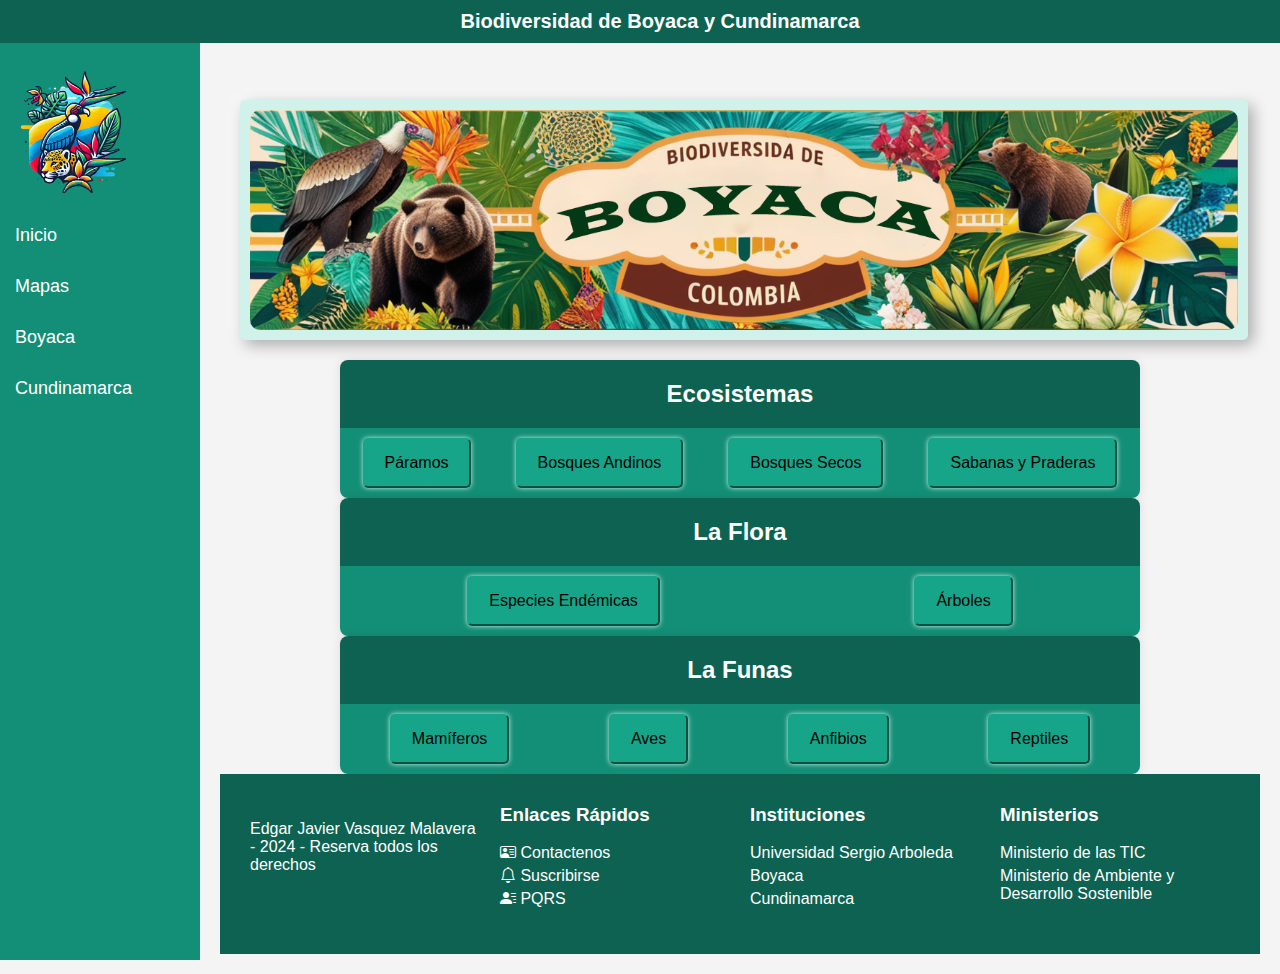
==== commit b677733d: "Tercera actualizacion" ====
--- a/boyaca.html
+++ b/boyaca.html
@@ -29,7 +29,6 @@
             <li><a href="mapas.html">Mapas</a></li>
             <li><a href="boyaca.html">Boyaca</a></li>
             <li><a href="cundinamarca.html">Cundinamarca</a></li>
-            <li><a href="dashboard.html">Dashboard</a></li>
         </ul>
     </nav>
 
--- a/css/styles.css
+++ b/css/styles.css
@@ -1,89 +1,89 @@
-body {
-    font-family: 'Gill Sans', 'Gill Sans MT', Calibri, 'Trebuchet MS', sans-serif;
-    background-color: #f4f4f4;
-    margin: 0;
-    padding: 0;
-    display: flex;
-    flex-direction: column;
-}
-
-.top-bar {
-    background-color: #0e6251;
-    color: white;
-    padding: 10px 20px;
-    display: flex;
-    align-items: center;
-    justify-content: center;
-    position: fixed;
-    
-    top: 0;
-    width: 100%;
-    z-index: 1000;
-}
-
-.centar-texto {
-    display: inline-block;
-    font-size: 20px; /* Tamaño del texto */
-    font-weight: bold;
-}
-.logo {
-    display: flex;
-    align-items: center;
-}
-
-.logo img {
-    width: 150px; /* Tamaño del logo */
-    height: auto;
-    margin-right: 10px;
-    /*flex: 1;*/
-    display: flex;
-    justify-content: center;
-    align-items: center;
-}
-
-.logo span {
-    display: inline-block;
-    font-size: 20px; /* Tamaño del texto */
-    font-weight: bold;
-}
-
-.vertical-menu {
-    width: 200px;
-    background-color: #148f77;
-    padding-top: 60px; /* Para evitar que se superponga con la barra superior */
-    position: fixed;
-    top: 0;
-    left: 0;
-    height: 100%;
-    overflow-x: hidden;
-    overflow-y: auto;
-}
-
-.vertical-menu ul {
-    list-style-type: none;
-    padding: 0;
-    margin: 0;
-}
-
-.vertical-menu li {
-    margin: 0;
-}
-
-.vertical-menu a {
-    display: block;
-    padding: 15px;
-    text-decoration: none;
-    color: white;
-    font-size: 18px;
-}
-
-.vertical-menu a:hover {
-    background-color: #148f77;
-}
-
-main {
-    margin-left: 200px; /* Espacio para el menú vertical */
-    padding: 20px;
-    margin-top: 60px; /* Espacio para la barra superior */
-}
-
+body {
+    font-family: 'Gill Sans', 'Gill Sans MT', Calibri, 'Trebuchet MS', sans-serif;
+    background-color: #f4f4f4;
+    margin: 0;
+    padding: 0;
+    display: flex;
+    flex-direction: column;
+}
+
+.top-bar {
+    background-color: #0e6251;
+    color: white;
+    padding: 10px 20px;
+    display: flex;
+    align-items: center;
+    justify-content: center;
+    position: fixed;
+    
+    top: 0;
+    width: 100%;
+    z-index: 1000;
+}
+
+.centar-texto {
+    display: inline-block;
+    font-size: 20px; /* Tamaño del texto */
+    font-weight: bold;
+}
+.logo {
+    display: flex;
+    align-items: center;
+}
+
+.logo img {
+    width: 150px; /* Tamaño del logo */
+    height: auto;
+    margin-right: 10px;
+    /*flex: 1;*/
+    display: flex;
+    justify-content: center;
+    align-items: center;
+}
+
+.logo span {
+    display: inline-block;
+    font-size: 20px; /* Tamaño del texto */
+    font-weight: bold;
+}
+
+.vertical-menu {
+    width: 200px;
+    background-color: #148f77;
+    padding-top: 60px; /* Para evitar que se superponga con la barra superior */
+    position: fixed;
+    top: 0;
+    left: 0;
+    height: 100%;
+    overflow-x: hidden;
+    overflow-y: auto;
+}
+
+.vertical-menu ul {
+    list-style-type: none;
+    padding: 0;
+    margin: 0;
+}
+
+.vertical-menu li {
+    margin: 0;
+}
+
+.vertical-menu a {
+    display: block;
+    padding: 15px;
+    text-decoration: none;
+    color: white;
+    font-size: 18px;
+}
+
+.vertical-menu a:hover {
+    background-color: #148f77;
+}
+
+main {
+    margin-left: 200px; /* Espacio para el menú vertical */
+    padding: 20px;
+    margin-top: 60px; /* Espacio para la barra superior */
+}
+
--- a/css/imageindex.css
+++ b/css/imageindex.css
@@ -0,0 +1,29 @@
+.image-container {
+    width: 95%; /* Ajusta el tamaño según sea necesario */
+    height: auto;
+    margin: 20px;
+    padding: 10px;
+    background-color: #d1f2eb;
+    border-radius: 5px;
+    box-shadow: 5px 5px 15px rgba(0, 0, 0, 0.3), 
+                -5px -5px 15px rgba(255, 255, 255, 0.5);
+    transition: transform 0.3s ease, box-shadow 0.3s ease;
+}
+
+.image-container img {
+    width: 100%;
+    height: auto;
+    border-radius: 10px;
+    display: block;
+    transition: transform 0.3s ease;
+}
+
+.image-container:hover {
+    transform: translateY(-10px);
+    box-shadow: 10px 10px 20px rgba(0, 0, 0, 0.4), 
+                -10px -10px 20px rgba(255, 255, 255, 0.6);
+}
+
+.image-container:hover img {
+    transform: scale(1.05);
+}--- a/css/pestañas.css
+++ b/css/pestañas.css
@@ -0,0 +1,120 @@
+/* Estilos para la pestañas */
+.tab-container {
+    width: 100%;
+    max-width: 800px;
+    margin: 0 auto;
+    background-color: #e8f8f5;
+    border-radius: 8px;
+    box-shadow: 0 0 10px rgba(0, 0, 0, 0.1);
+    overflow: hidden;
+}
+
+/* Título */
+.tab-title {
+    text-align: center;
+    background-color: #0e6251;
+    color: white;
+    margin: 0;
+    padding: 20px 0;
+    font-size: 24px;
+}
+
+/* Botones de las pestañas */
+.tab-buttons {
+    display: flex;
+    justify-content: space-around;
+    background-color: #148f77;
+    padding: 10px 0;
+}
+
+.tab-button {
+    background-color: #17a589;
+    border-radius: 5px;
+    border-color: #17a589;
+    box-shadow: 0 0 5px rgba(209, 242, 235);
+    padding: 14px 20px;
+    cursor: pointer;
+    font-size: 16px;
+    transition: background-color 0.3s ease;
+}
+
+.tab-button:hover {
+    background-color: #48c9b0;
+}
+
+.tab-button.active {
+    background-color: #76d7c4;
+    color: white;
+}
+
+/* Botones de subpestañas */
+.subtab-buttons {
+    display: flex;
+    justify-content: space-around;
+    background-color: #148f77;
+    padding: 10px 0;
+    margin-top: 10px;
+}
+
+.subtab-button {
+    background-color: #148f77;
+    border-radius: 5px;
+    border-color: #17a589;
+    box-shadow: 0 0 5px rgba(209, 242, 235);
+    padding: 10px 15px;
+    cursor: pointer;
+    font-size: 14px;
+    transition: background-color 0.3s ease;
+}
+
+.subtab-button:hover {
+    background-color: #48c9b0;
+}
+
+.subtab-button.active {
+    background-color: #76d7c4;
+    color: white;
+}
+
+/* Contenido de las pestañas */
+.tab-content, .subtab-content {
+    display: none;
+    padding: 20px;
+    border-top: 1px solid #ddd;
+    text-align: center;
+}
+
+.subtab-content li {
+    text-align: justify;
+    font-size: 16px;
+}
+
+.subtab-content h2 {
+    font-size: 22px;
+    font-weight: bold;
+}
+
+.subtab-content h3 {
+    font-size: 20px;
+    font-weight: bold;
+}
+
+
+.tab-content img, .subtab-content img {
+    max-width: 100%;
+    height: auto;
+    margin-bottom: 15px;
+    border-radius: 5px;
+    transition: transform 0.3s ease;
+    /*transform-origin: center;*/
+}
+
+.tab-content:hover img, .subtab-content:hover img {
+    transform: scale(1.05) translate(-5%, -5%);
+}
+.tab-content p, .subtab-content p {
+    text-align: justify;
+    font-size: 18px;
+    font-weight: bold;
+    color: black;
+}--- a/css/footer.css
+++ b/css/footer.css
@@ -0,0 +1,59 @@
+footer {
+    background-color: #0e6251;
+    color: #fff;
+    padding: 20px;
+}
+
+.footer-container {
+    display: flex;
+    flex-wrap: wrap;
+    justify-content: space-between;
+}
+
+.footer-column {
+    flex: 1;
+    min-width: 100%px;
+    margin: 10px;
+}
+
+.footer-column h3 {
+    margin-top: 0;
+}
+
+.footer-column ul {
+    list-style-type: none;
+    padding: 0;
+}
+
+.footer-column ul li {
+    margin: 5px 0;
+}
+
+.footer-column ul li a {
+    color: #fff;
+    text-decoration: none;
+}
+
+.footer-column ul li a:hover {
+    text-decoration: underline;
+}
+
+.footer-column form input[type="email"] {
+    padding: 8px;
+    margin-right: 5px;
+    border: none;
+    border-radius: 4px;
+}
+
+.footer-column form button {
+    padding: 8px;
+    border: none;
+    border-radius: 4px;
+    background-color: #148f77;
+    color: #fff;
+    cursor: pointer;
+}
+
+.footer-column form button:hover {
+    background-color: #0b5345;
+}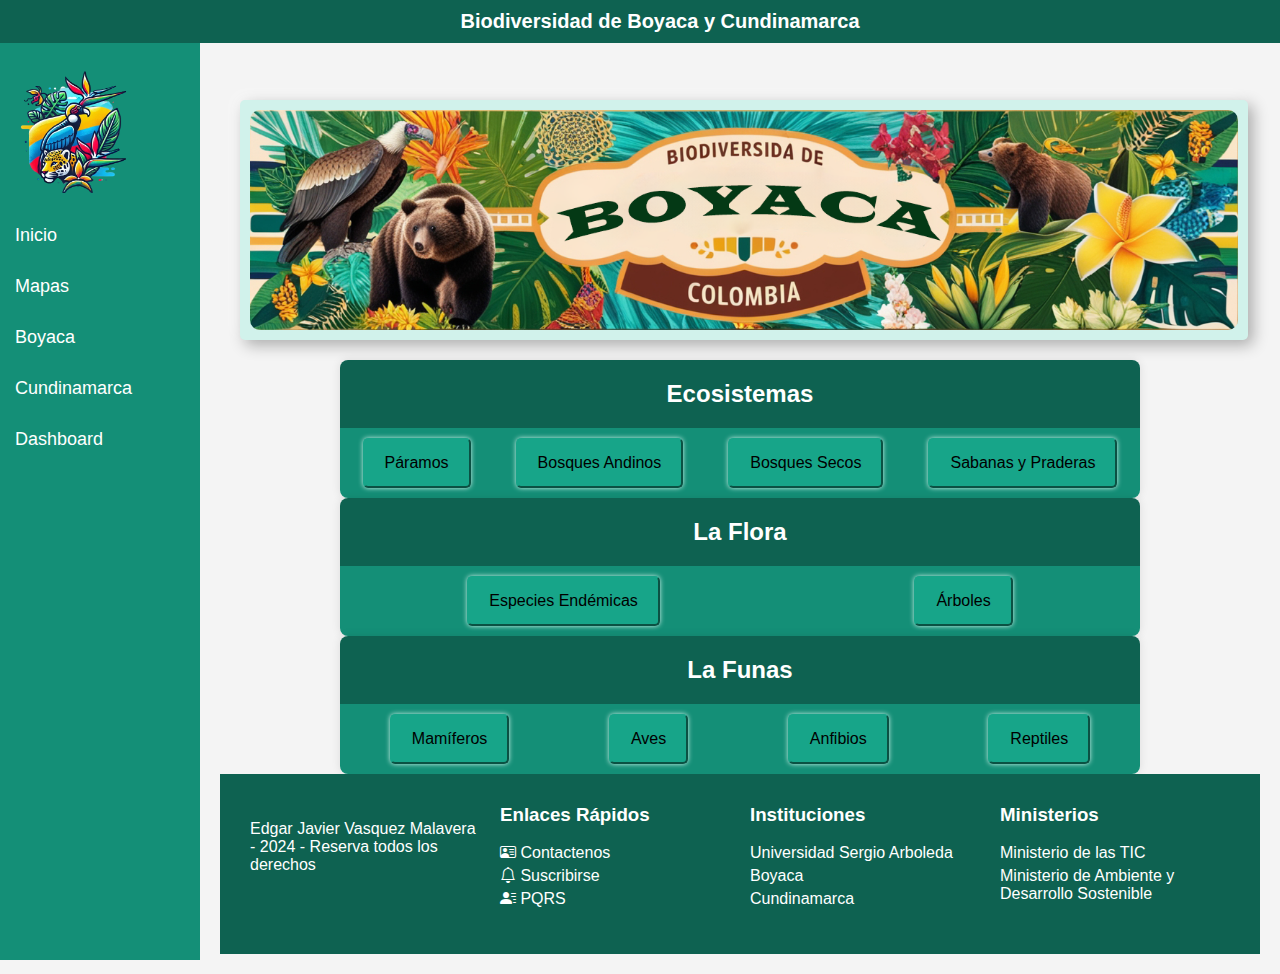
==== commit 69394830: "Quinta actualizacion" ====
--- a/boyaca.html
+++ b/boyaca.html
@@ -29,6 +29,7 @@
             <li><a href="mapas.html">Mapas</a></li>
             <li><a href="boyaca.html">Boyaca</a></li>
             <li><a href="cundinamarca.html">Cundinamarca</a></li>
+            <li><a href="dashboard.html">Dashboard</a></li>
         </ul>
     </nav>
 
@@ -874,7 +875,7 @@
 
                 <!-- Contenido de las Subpestañas -->
                 <div id="roble" class="subtab-content">
-                    <img src="imagenes/Boyaca/arboles/Roble.jpg" alt="Roble">
+                    <img src="imagenes/Boyaca/arboles/roble.jpg" alt="Roble">
                     <h2>Roble</h2>
                     <p>Descripción</p>
                     <ul>
